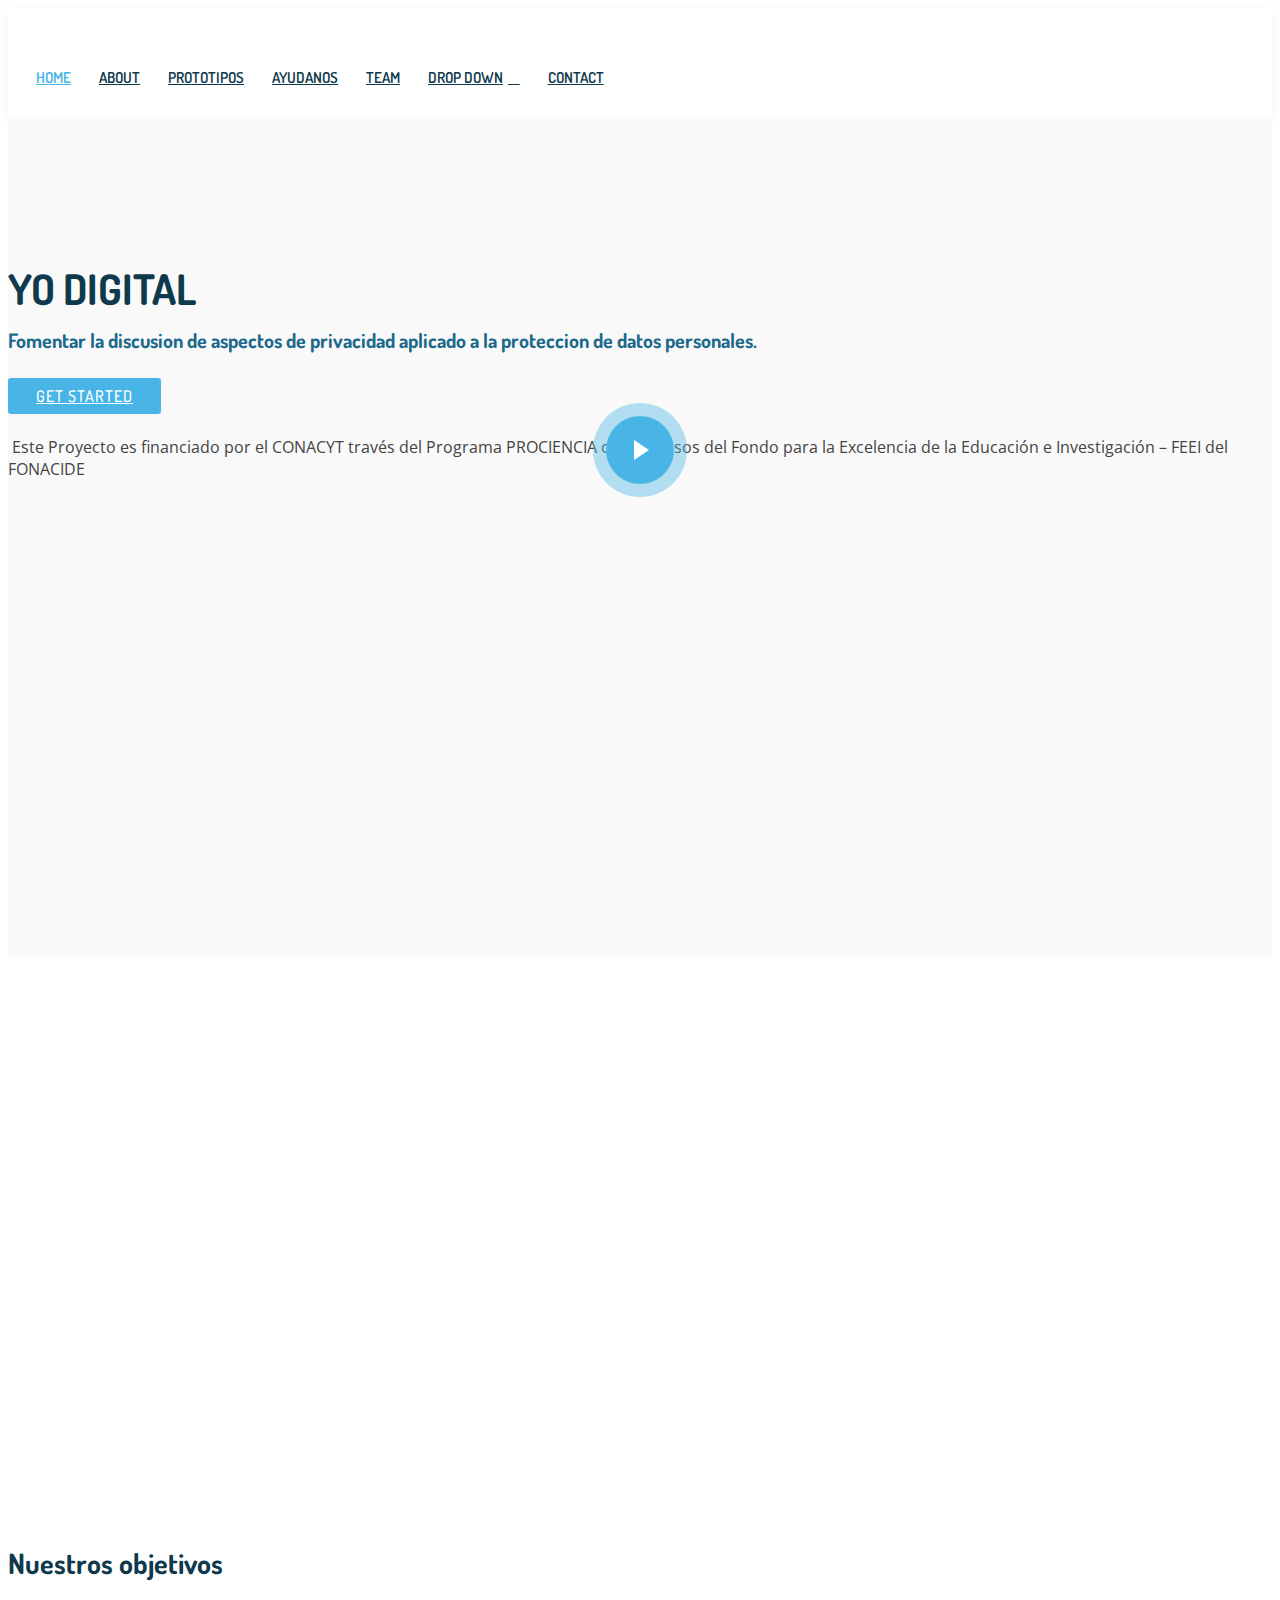
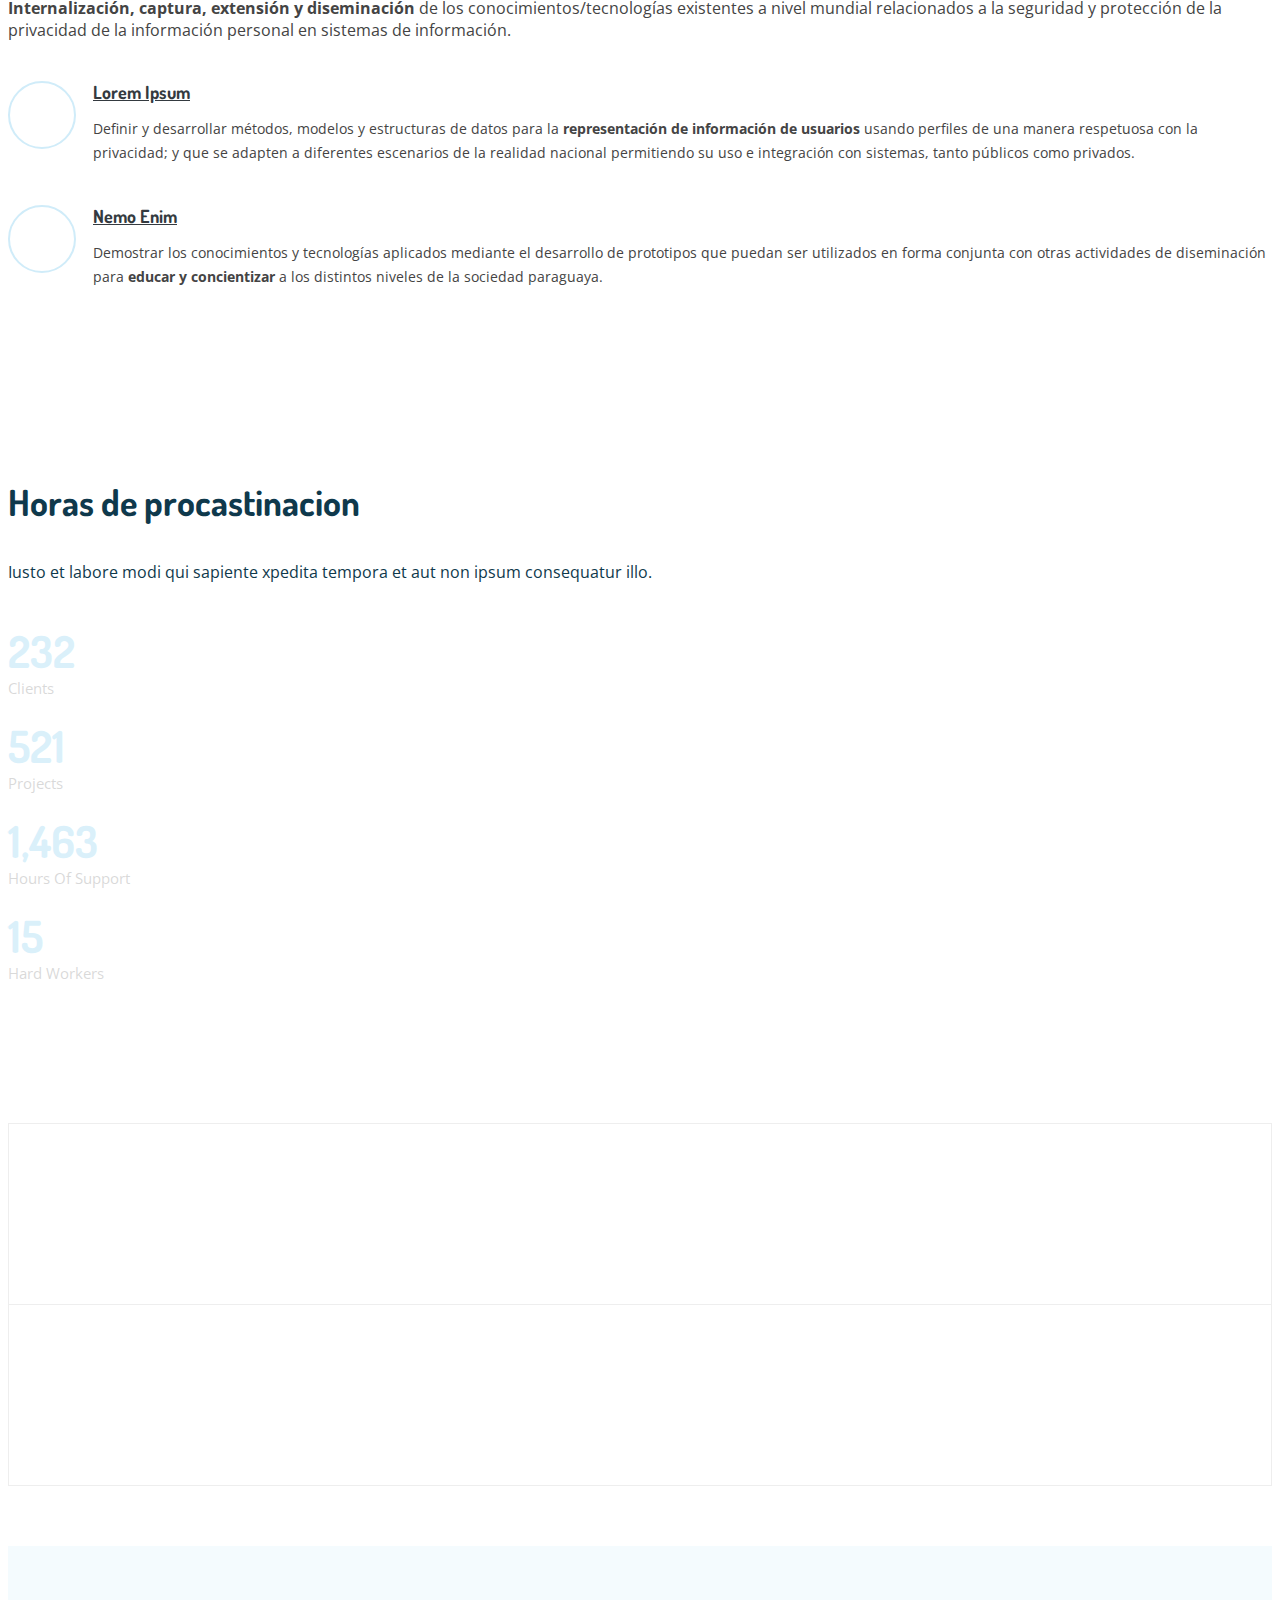
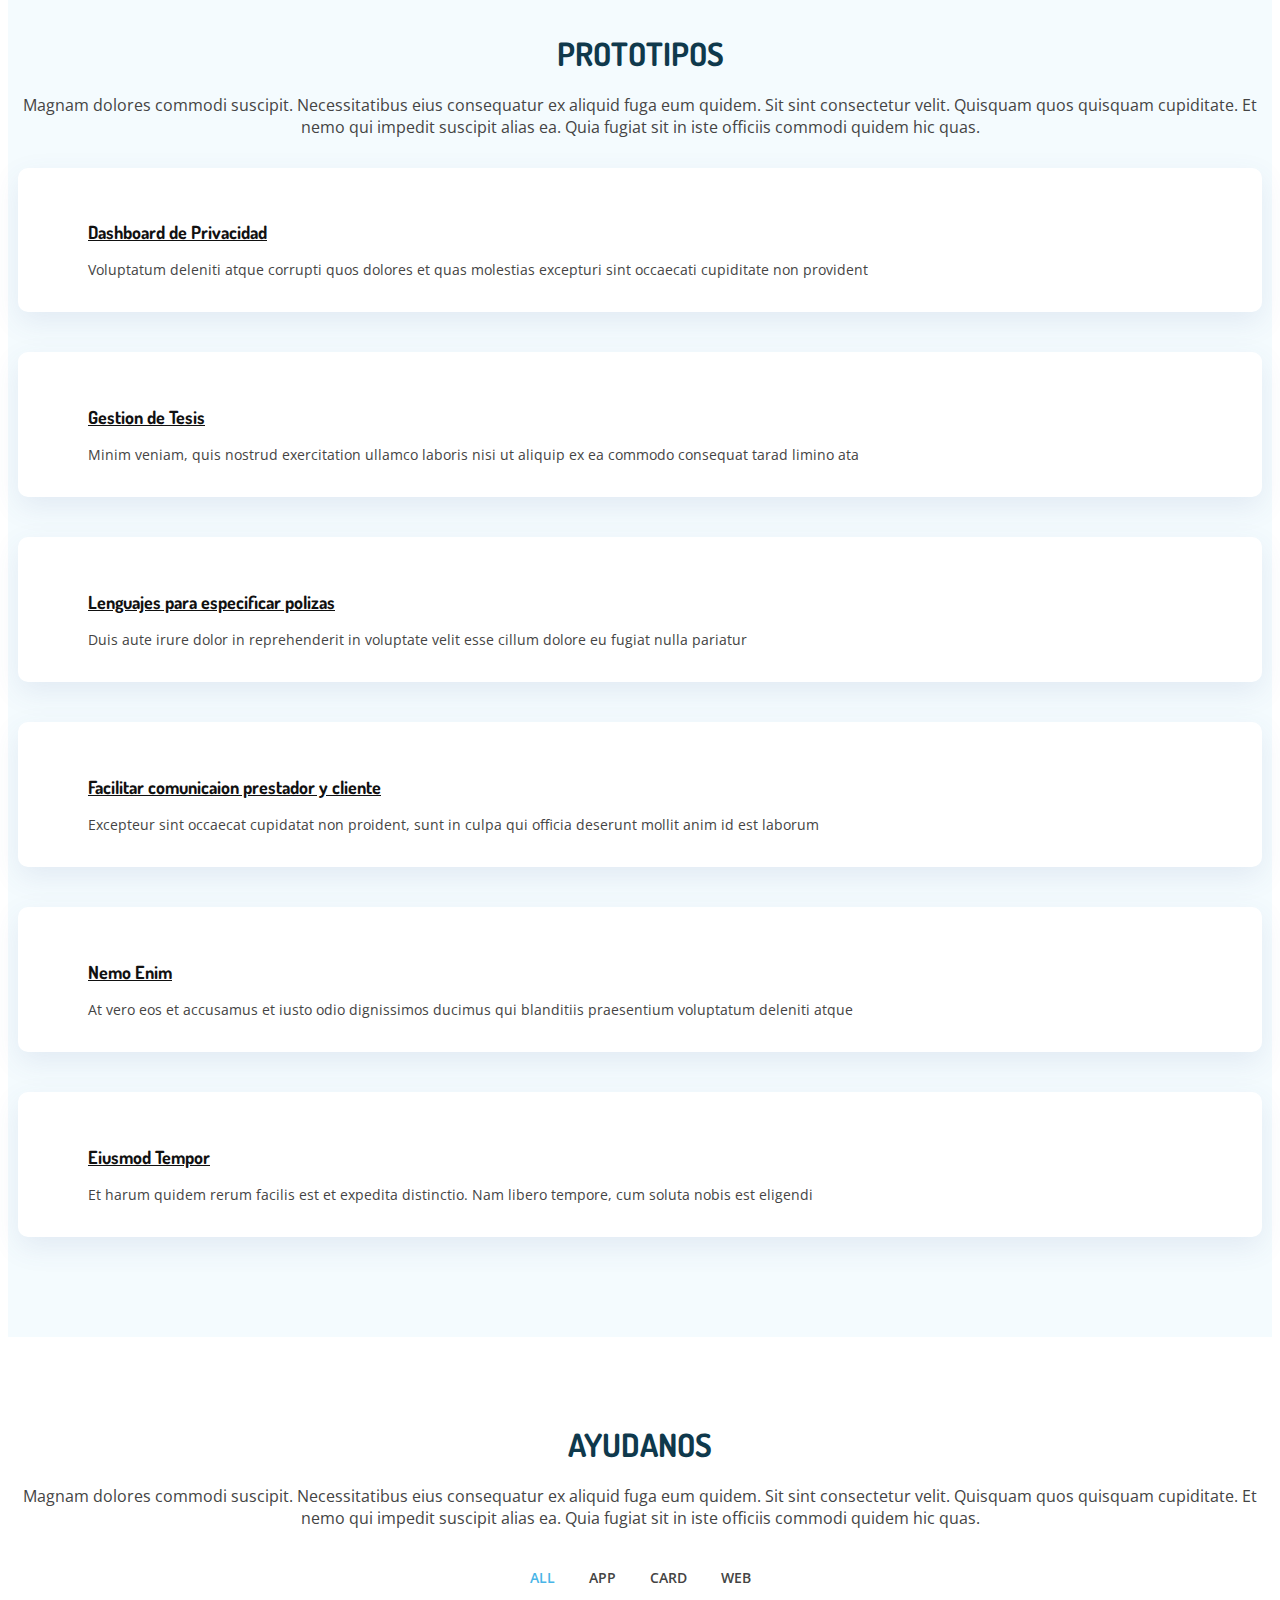
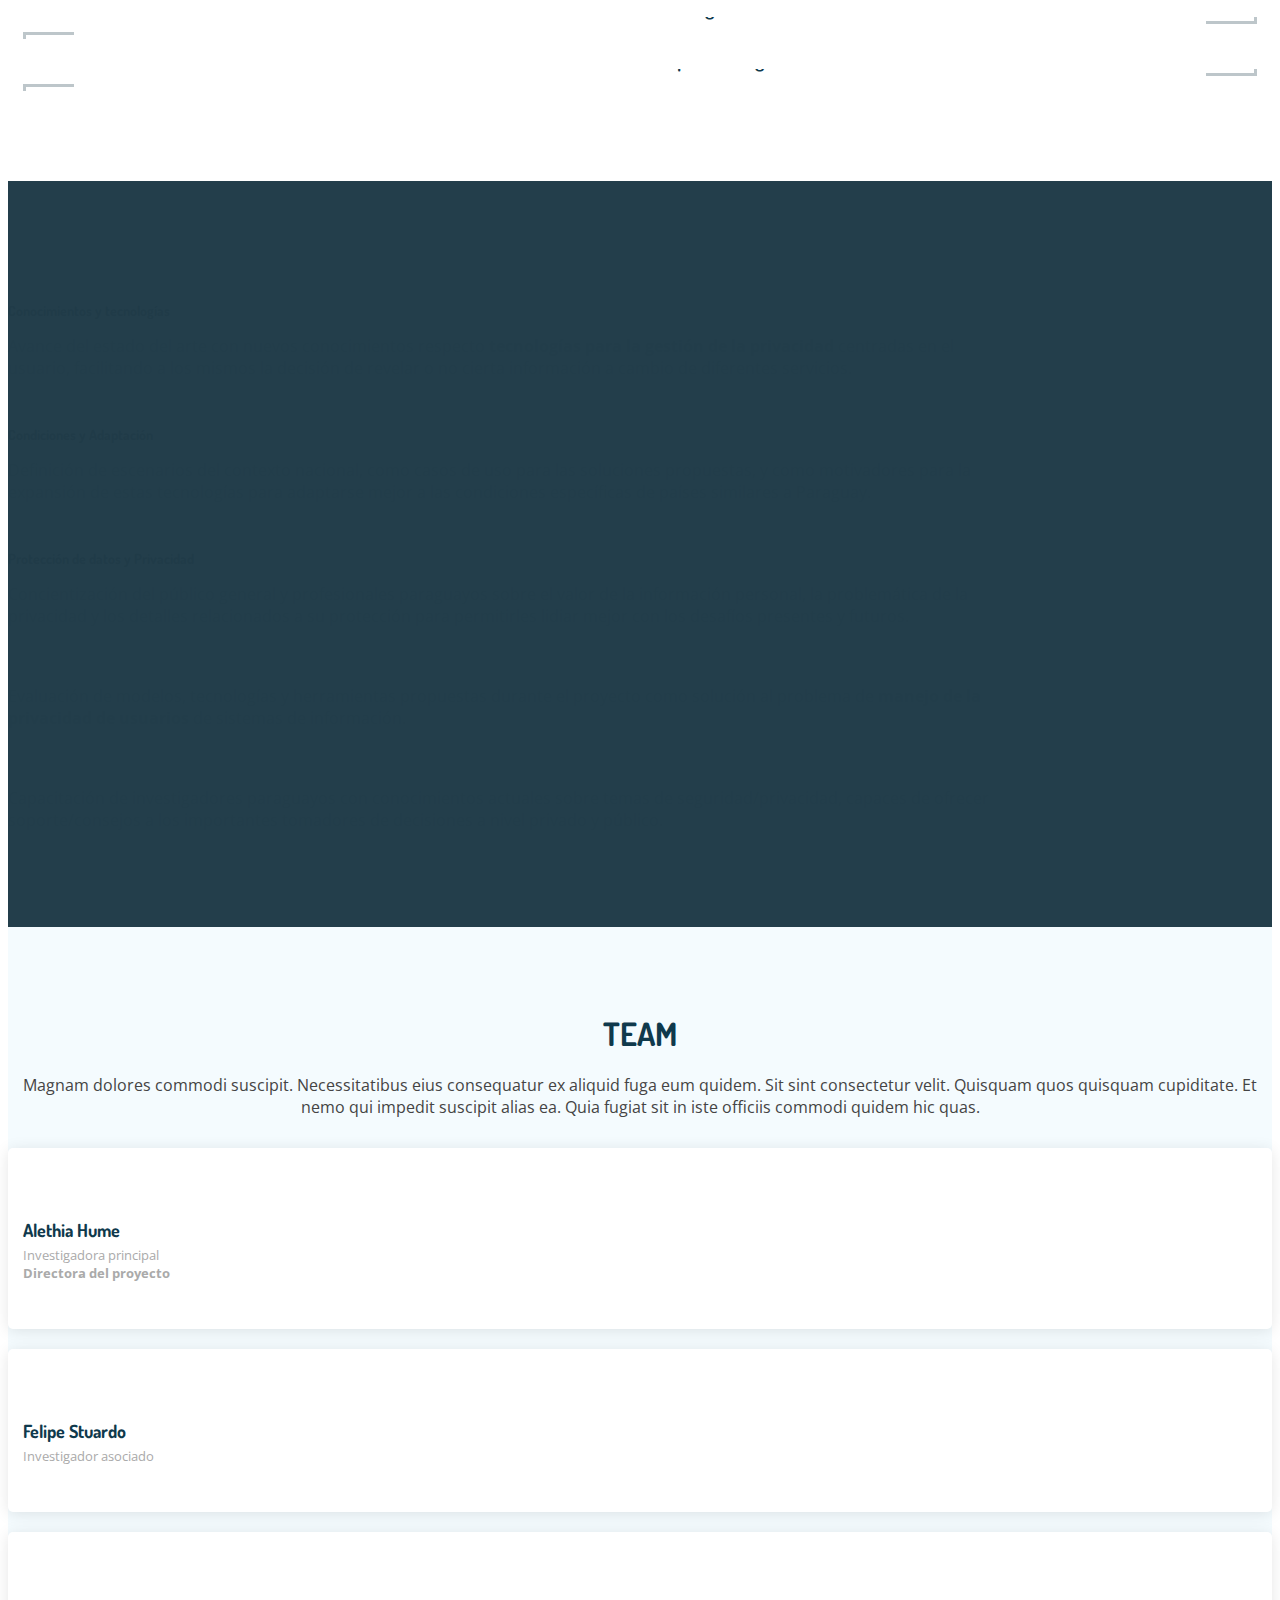
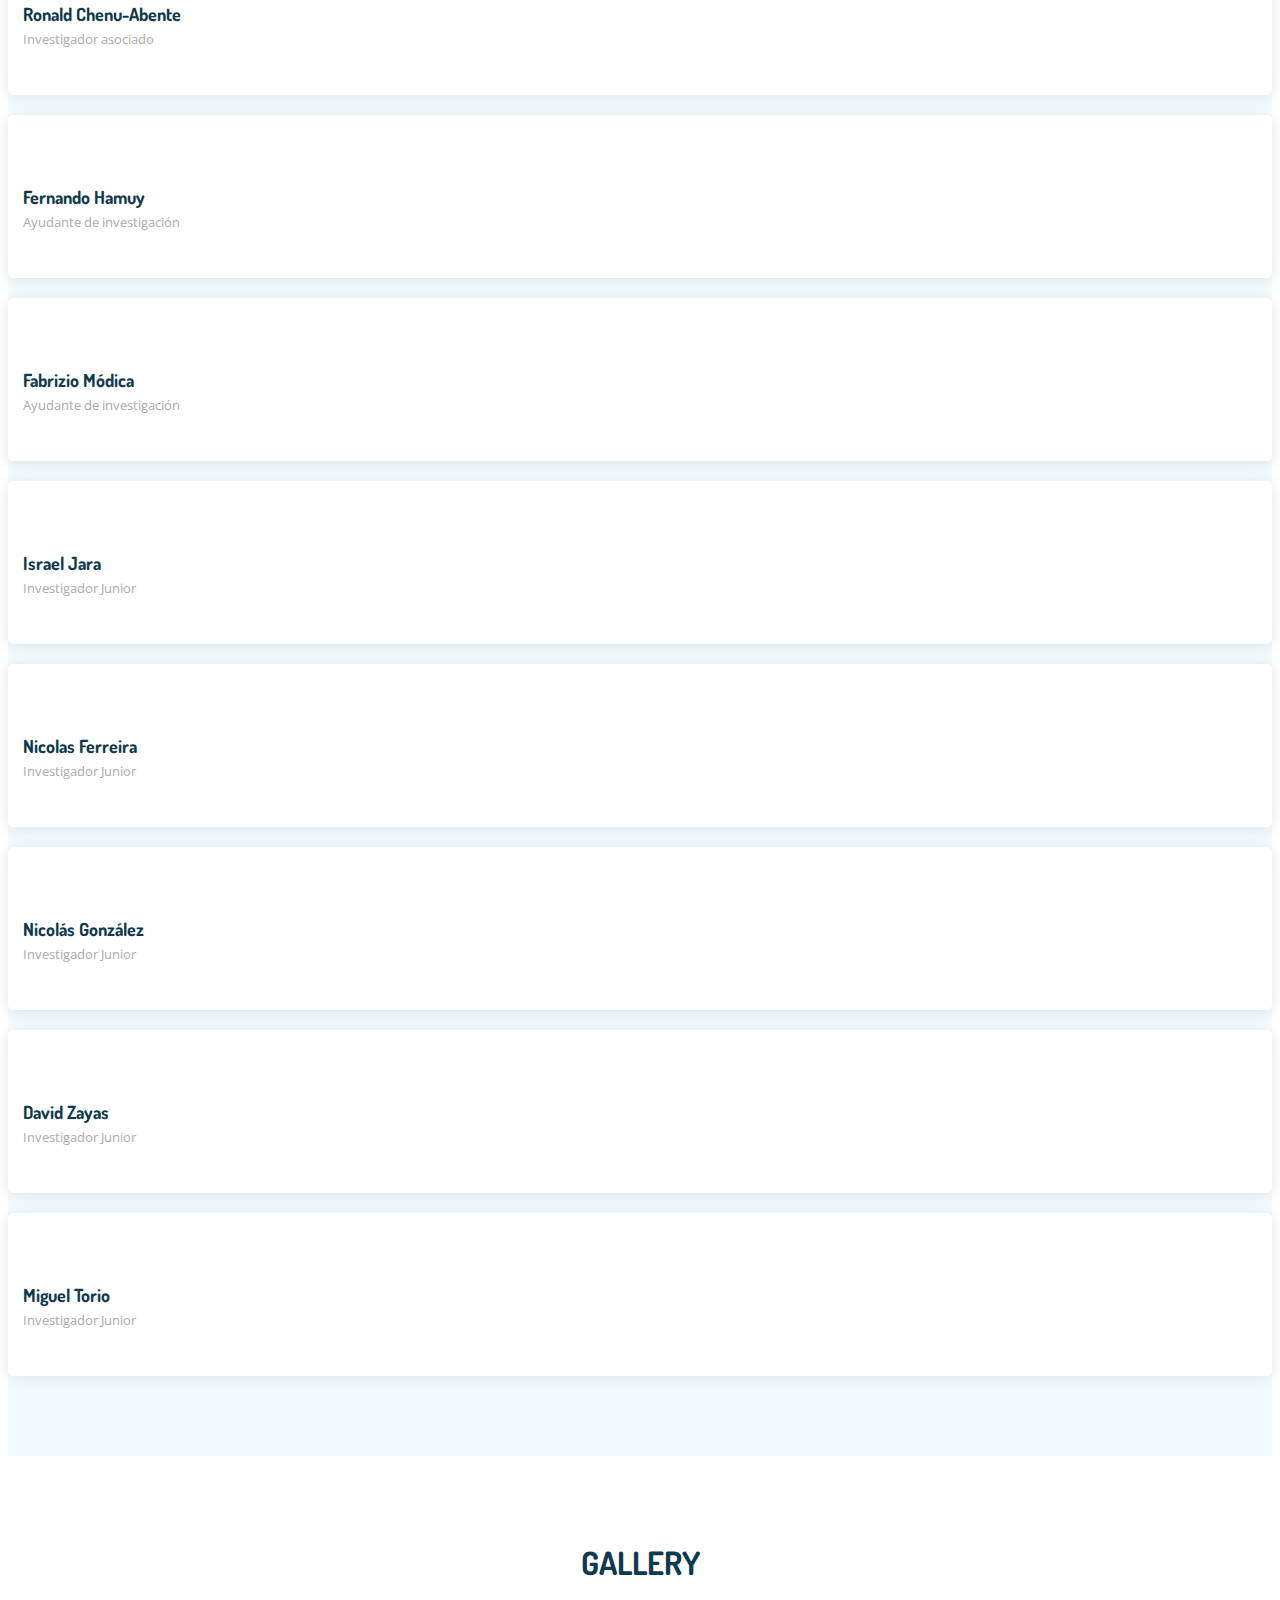
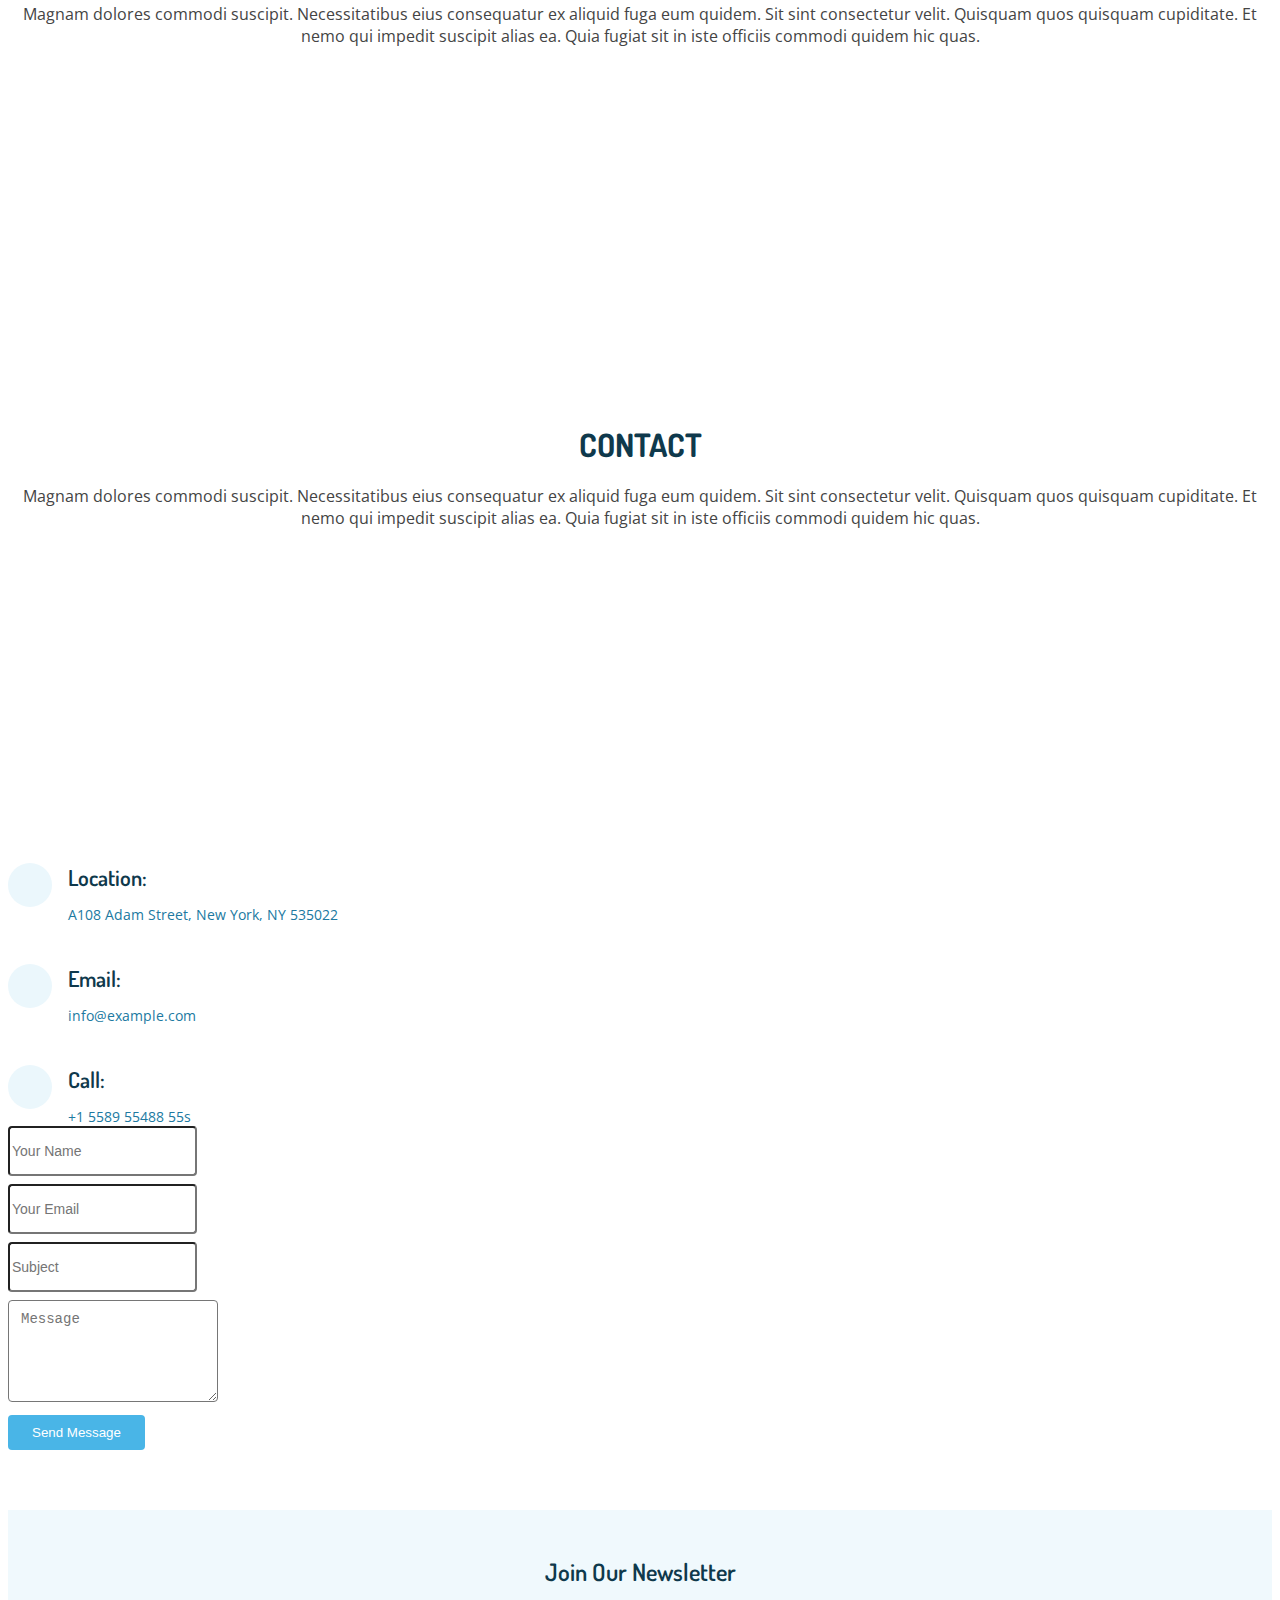
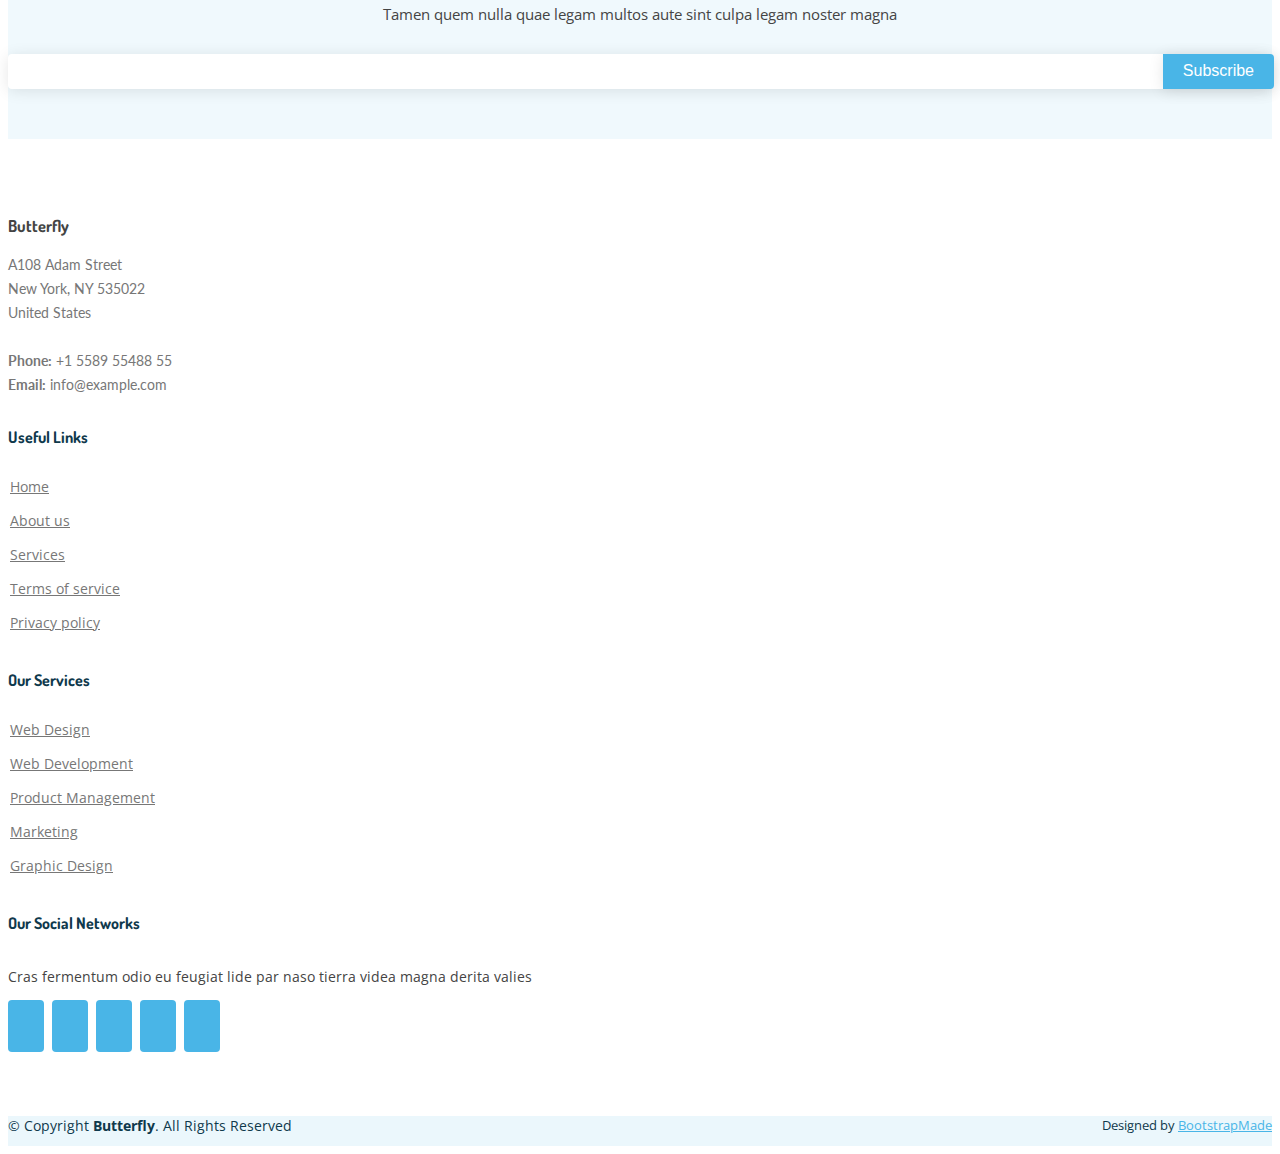
==== index.html @ fa3c0caa "Revert "Dev nico"" ====
<!DOCTYPE html>
<html lang="en">

<head>
  <meta charset="utf-8">
  <meta content="width=device-width, initial-scale=1.0" name="viewport">

  <title>Proyecto YoDigital - UC </title>
  <meta content="" name="descriptison">
  <meta content="" name="keywords">

  <!-- Favicons -->
  <link href="assets/img/favicon.png" rel="icon">
  <link href="assets/img/apple-touch-icon.png" rel="apple-touch-icon">

  <!-- Google Fonts -->
  <link href="https://fonts.googleapis.com/css?family=Open+Sans:300,300i,400,400i,600,600i,700,700i|Dosis:300,400,500,,600,700,700i|Lato:300,300i,400,400i,700,700i" rel="stylesheet">

  <!-- Vendor CSS Files -->
  <link href="assets/vendor/bootstrap/css/bootstrap.min.css" rel="stylesheet">
  <link href="assets/vendor/icofont/icofont.min.css" rel="stylesheet">
  <link href="assets/vendor/boxicons/css/boxicons.min.css" rel="stylesheet">
  <link href="assets/vendor/venobox/venobox.css" rel="stylesheet">
  <link href="assets/vendor/line-awesome/css/line-awesome.min.css" rel="stylesheet">
  <link href="assets/vendor/owl.carousel/assets/owl.carousel.min.css" rel="stylesheet">

  <!-- Template Main CSS File -->
  <link href="assets/css/style.css" rel="stylesheet">

  <!-- =======================================================
  * Template Name: Butterfly - v2.0.0
  * Template URL: https://bootstrapmade.com/butterfly-free-bootstrap-theme/
  * Author: BootstrapMade.com
  * License: https://bootstrapmade.com/license/
  ======================================================== -->
</head>

<body>

  <!-- ======= Header ======= -->
  <header id="header" class="fixed-top">
    <div class="container d-flex align-items-center">

      <a href="index.html" class="logo mr-auto"><img src="assets/img/example.jpeg" alt="" class="img-fluid"></a>
      <!-- Uncomment below if you prefer to use text as a logo -->
      <!-- <h1 class="logo mr-auto"><a href="index.html">Butterfly</a></h1> -->

      <nav class="nav-menu d-none d-lg-block">
        <ul>
          <li class="active"><a href="index.html">Home</a></li>
          <li><a href="#about">About</a></li>
          <li><a href="#services">Prototipos</a></li>
          <li><a href="#portfolio">Ayudanos</a></li>
          <li><a href="#team">Team</a></li>
          <li class="drop-down"><a href="">Drop Down</a>
            <ul>
              <li><a href="#">Drop Down 1</a></li>
              <li class="drop-down"><a href="#">Deep Drop Down</a>
                <ul>
                  <li><a href="#">Deep Drop Down 1</a></li>
                  <li><a href="#">Deep Drop Down 2</a></li>
                  <li><a href="#">Deep Drop Down 3</a></li>
                  <li><a href="#">Deep Drop Down 4</a></li>
                  <li><a href="#">Deep Drop Down 5</a></li>
                </ul>
              </li>
              <li><a href="#">Drop Down 2</a></li>
              <li><a href="#">Drop Down 3</a></li>
              <li><a href="#">Drop Down 4</a></li>
            </ul>
          </li>
          <li><a href="#contact">Contact</a></li>

        </ul>
      </nav><!-- .nav-menu -->

    </div>
  </header><!-- End Header -->

  <!-- ======= Hero Section ======= -->
  <section id="hero" class="d-flex align-items-center">

    <div class="container">
      <div class="row">
        <div class="col-lg-6 pt-4 pt-lg-0 order-2 order-lg-1 d-flex flex-column justify-content-center">
          <h1>Yo digital</h1>
          <h2>Fomentar la discusion de aspectos de privacidad aplicado a la proteccion de datos personales.</h2>
          <div><a href="#about" class="btn-get-started scrollto">Get Started</a></div>
        </div>
        <div class="col-lg-6 order-1 order-lg-2 hero-img">
          <img src="assets/img/hero-img.png" class="img-fluid" alt="">
          
        
        
        
        </div>
        
      </div>
      <div class="row">
        <div class="col-lg-12">
          <img src="assets/img/combo.png" class="img-fluid" alt=""/>
          Este Proyecto es financiado por el CONACYT través del Programa PROCIENCIA con recursos del Fondo para la Excelencia de la Educación e Investigación – FEEI del FONACIDE
        </div>
      </div>
    </div>

  </section><!-- End Hero -->

  <main id="main">

    <!-- ======= About Section ======= -->
    <section id="about" class="about">
      <div class="container">

        <div class="row">
          <div class="col-xl-5 col-lg-6 d-flex justify-content-center video-box align-items-stretch">
            <a href="https://www.youtube.com/watch?v=jDDaplaOz7Q" class="venobox play-btn mb-4" data-vbtype="video" data-autoplay="true"></a>
          </div>

          <div class="col-xl-7 col-lg-6 icon-boxes d-flex flex-column align-items-stretch justify-content-center py-5 px-lg-5">
            <h3>Nuestros objetivos</h3>
            <p><strong>Internalización, captura, extensión y diseminación </strong> de los conocimientos/tecnologías existentes a nivel mundial relacionados a la seguridad y protección de la privacidad de la información personal en sistemas de información.</p>

            <div class="icon-box">
              <div class="icon"><i class="bx bx-fingerprint"></i></div>
              <h4 class="title"><a href="">Lorem Ipsum</a></h4>
              <p class="description">
              Definir y desarrollar métodos, modelos y estructuras de datos para la <strong>representación de información de usuarios </strong> usando perfiles de una manera respetuosa con la privacidad; y que se adapten a diferentes escenarios de la realidad nacional permitiendo su uso e integración con sistemas, tanto públicos como privados.
              </p>
            </div>

            <div class="icon-box">
            <div class="icon"><i class="bx bx-atom"></i></div>
              <!-- <div class="icon"><i class="bx bx-gift"></i></div> -->
              <h4 class="title"><a href="">Nemo Enim</a></h4>
              <p class="description">
                Demostrar los conocimientos y tecnologías aplicados mediante el desarrollo de prototipos que puedan ser utilizados en forma conjunta con otras actividades de diseminación para <strong>educar y concientizar </strong> a los distintos niveles de la sociedad paraguaya.
              </p>
            </div>

         <!--    <div class="icon-box">
              <div class="icon"><i class="bx bx-atom"></i></div>
              <h4 class="title"><a href="">Dine Pad</a></h4>
              <p class="description">Explicabo est voluptatum asperiores consequatur magnam. Et veritatis odit. Sunt aut deserunt minus aut eligendi omnis</p>
            </div> -->

          </div>
        </div>

      </div>
    </section><!-- End About Section -->

    <!-- ======= Counts Section ======= -->
    <section id="counts" class="counts">
      <div class="container">

        <div class="text-center title">
          <h3>Horas de procastinacion</h3>
          <p>Iusto et labore modi qui sapiente xpedita tempora et aut non ipsum consequatur illo.</p>
        </div>

        <div class="row counters">

          <div class="col-lg-3 col-6 text-center">
            <span data-toggle="counter-up">232</span>
            <p>Clients</p>
          </div>

          <div class="col-lg-3 col-6 text-center">
            <span data-toggle="counter-up">521</span>
            <p>Projects</p>
          </div>

          <div class="col-lg-3 col-6 text-center">
            <span data-toggle="counter-up">1,463</span>
            <p>Hours Of Support</p>
          </div>

          <div class="col-lg-3 col-6 text-center">
            <span data-toggle="counter-up">15</span>
            <p>Hard Workers</p>
          </div>

        </div>

      </div>
    </section><!-- End Counts Section -->

    <!-- ======= Clients Section ======= -->
    <section id="clients" class="clients">
      <div class="container">

        <div class="row no-gutters clients-wrap clearfix wow fadeInUp">

          <div class="col-lg-6 col-md-6 col-6">
            <div class="client-logo">
              <img src="http://dante.uca.edu.py/themes/amw2019/assets/images/logos/logo_uc.png" class="img-fluid" alt="">
            </div>
          </div>

          <div class="col-lg-6 col-md-6 col-6">
            <div class="client-logo">
              <img src="https://static-cdn.unitn.it/sites/www.unitn.it/themes/unitn_theme/images/newlogo_unitn_it.png" class="img-fluid" alt="">
            </div>
          </div>

<!--           <div class="col-lg-3 col-md-4 col-6">
            <div class="client-logo">
              <img src="assets/img/clients/client-3.png" class="img-fluid" alt="">
            </div>
          </div>

          <div class="col-lg-3 col-md-4 col-6">
            <div class="client-logo">
              <img src="assets/img/clients/client-4.png" class="img-fluid" alt="">
            </div>
          </div>

          <div class="col-lg-3 col-md-4 col-6">
            <div class="client-logo">
              <img src="assets/img/clients/client-5.png" class="img-fluid" alt="">
            </div>
          </div>

          <div class="col-lg-3 col-md-4 col-6">
            <div class="client-logo">
              <img src="assets/img/clients/client-6.png" class="img-fluid" alt="">
            </div>
          </div>

          <div class="col-lg-3 col-md-4 col-6">
            <div class="client-logo">
              <img src="assets/img/clients/client-7.png" class="img-fluid" alt="">
            </div>
          </div>

          <div class="col-lg-3 col-md-4 col-6">
            <div class="client-logo">
              <img src="assets/img/clients/client-8.png" class="img-fluid" alt="">
            </div>
          </div> -->

        </div>

      </div>
    </section><!-- End Clients Section -->

    <!-- ======= Services Section ======= -->
    <section id="services" class="services section-bg">
      <div class="container">

        <div class="section-title">
          <h2>Prototipos</h2>
          <p>Magnam dolores commodi suscipit. Necessitatibus eius consequatur ex aliquid fuga eum quidem. Sit sint consectetur velit. Quisquam quos quisquam cupiditate. Et nemo qui impedit suscipit alias ea. Quia fugiat sit in iste officiis commodi quidem hic quas.</p>
        </div>

        <div class="row">
          <div class="col-lg-4 col-md-6">
            <div class="icon-box" >
              <div class="icon"><i class="las la-basketball-ball" style="color: #ff689b;"></i></div>
              <h4 class="title"><a class="venobox" data-vbtype="iframe" href="http://example.com/">Dashboard de Privacidad</a></h4>
              <p class="description">Voluptatum deleniti atque corrupti quos dolores et quas molestias excepturi sint occaecati cupiditate non provident</p>
            </div>
          </div>
          <div class="col-lg-4 col-md-6">
            <div class="icon-box">
              <div class="icon"><i class="las la-book" style="color: #e9bf06;"></i></div>
              <h4 class="title"><a href="">Gestion de Tesis</a></h4>
              <p class="description">Minim veniam, quis nostrud exercitation ullamco laboris nisi ut aliquip ex ea commodo consequat tarad limino ata</p>
            </div>
          </div>

          <div class="col-lg-4 col-md-6" data-wow-delay="0.1s">
            <div class="icon-box">
              <div class="icon"><i class="las la-file-alt" style="color: #3fcdc7;"></i></div>
              <h4 class="title"><a href="">Lenguajes para especificar polizas</a></h4>
              <p class="description">Duis aute irure dolor in reprehenderit in voluptate velit esse cillum dolore eu fugiat nulla pariatur</p>
            </div>
          </div>
          <div class="col-lg-4 col-md-6" data-wow-delay="0.1s">
            <div class="icon-box">
              <div class="icon"><i class="las la-tachometer-alt" style="color:#41cf2e;"></i></div>
              <h4 class="title"><a href="">Facilitar comunicaion prestador y cliente</a></h4>
              <p class="description">Excepteur sint occaecat cupidatat non proident, sunt in culpa qui officia deserunt mollit anim id est laborum</p>
            </div>
          </div>

          <div class="col-lg-4 col-md-6" data-wow-delay="0.2s">
            <div class="icon-box">
              <div class="icon"><i class="las la-globe-americas" style="color: #d6ff22;"></i></div>
              <h4 class="title"><a href="">Nemo Enim</a></h4>
              <p class="description">At vero eos et accusamus et iusto odio dignissimos ducimus qui blanditiis praesentium voluptatum deleniti atque</p>
            </div>
          </div>
          <div class="col-lg-4 col-md-6" data-wow-delay="0.2s">
            <div class="icon-box">
              <div class="icon"><i class="las la-clock" style="color: #4680ff;"></i></div>
              <h4 class="title"><a href="">Eiusmod Tempor</a></h4>
              <p class="description">Et harum quidem rerum facilis est et expedita distinctio. Nam libero tempore, cum soluta nobis est eligendi</p>
            </div>
          </div>
        </div>

      </div>
    </section><!-- End Services Section -->

    <!-- ======= Portfolio Section ======= -->
    <section id="portfolio" class="portfolio">
      <div class="container">

        <div class="section-title">
          <h2>Ayudanos</h2>
          <p>Magnam dolores commodi suscipit. Necessitatibus eius consequatur ex aliquid fuga eum quidem. Sit sint consectetur velit. Quisquam quos quisquam cupiditate. Et nemo qui impedit suscipit alias ea. Quia fugiat sit in iste officiis commodi quidem hic quas.</p>
        </div>

        <div class="row">
          <div class="col-lg-12 d-flex justify-content-center">
            <ul id="portfolio-flters">
              <li data-filter="*" class="filter-active">All</li>
              <li data-filter=".filter-app">App</li>
              <li data-filter=".filter-card">Card</li>
              <li data-filter=".filter-web">Web</li>
            </ul>
          </div>
        </div>

        <div class="row portfolio-container">

 <!--          <div class="col-lg-4 col-md-6 portfolio-item filter-app">
            <div class="portfolio-wrap">
              <img src="assets/img/portfolio/portfolio-1.jpg" class="img-fluid" alt="">
              <div class="portfolio-info">
                <h4>App 1</h4>
                <p>App</p>
                <div class="portfolio-links">
                  <a href="assets/img/portfolio/portfolio-1.jpg" data-gall="portfolioGallery" class="venobox" title="App 1"><i class="bx bx-plus"></i></a>
                  <a href="portfolio-details.html" title="More Details"><i class="bx bx-link"></i></a>
                </div>
              </div>
            </div>
          </div>

          <div class="col-lg-4 col-md-6 portfolio-item filter-web">
            <div class="portfolio-wrap">
              <img src="assets/img/portfolio/portfolio-2.jpg" class="img-fluid" alt="">
              <div class="portfolio-info">
                <h4>Web 3</h4>
                <p>Web</p>
                <div class="portfolio-links">
                  <a href="assets/img/portfolio/portfolio-2.jpg" data-gall="portfolioGallery" class="venobox" title="Web 3"><i class="bx bx-plus"></i></a>
                  <a href="portfolio-details.html" title="More Details"><i class="bx bx-link"></i></a>
                </div>
              </div>
            </div>
          </div>

          <div class="col-lg-4 col-md-6 portfolio-item filter-app">
            <div class="portfolio-wrap">
              <img src="assets/img/portfolio/portfolio-3.jpg" class="img-fluid" alt="">
              <div class="portfolio-info">
                <h4>App 2</h4>
                <p>App</p>
                <div class="portfolio-links">
                  <a href="assets/img/portfolio/portfolio-3.jpg" data-gall="portfolioGallery" class="venobox" title="App 2"><i class="bx bx-plus"></i></a>
                  <a href="portfolio-details.html" title="More Details"><i class="bx bx-link"></i></a>
                </div>
              </div>
            </div>
          </div>

          <div class="col-lg-4 col-md-6 portfolio-item filter-card">
            <div class="portfolio-wrap">
              <img src="assets/img/portfolio/portfolio-4.jpg" class="img-fluid" alt="">
              <div class="portfolio-info">
                <h4>Card 2</h4>
                <p>Card</p>
                <div class="portfolio-links">
                  <a href="assets/img/portfolio/portfolio-4.jpg" data-gall="portfolioGallery" class="venobox" title="Card 2"><i class="bx bx-plus"></i></a>
                  <a href="portfolio-details.html" title="More Details"><i class="bx bx-link"></i></a>
                </div>
              </div>
            </div>
          </div>

          <div class="col-lg-4 col-md-6 portfolio-item filter-web">
            <div class="portfolio-wrap">
              <img src="assets/img/portfolio/portfolio-5.jpg" class="img-fluid" alt="">
              <div class="portfolio-info">
                <h4>Web 2</h4>
                <p>Web</p>
                <div class="portfolio-links">
                  <a href="assets/img/portfolio/portfolio-5.jpg" data-gall="portfolioGallery" class="venobox" title="Web 2"><i class="bx bx-plus"></i></a>
                  <a href="portfolio-details.html" title="More Details"><i class="bx bx-link"></i></a>
                </div>
              </div>
            </div>
          </div>

          <div class="col-lg-4 col-md-6 portfolio-item filter-app">
            <div class="portfolio-wrap">
              <img src="assets/img/portfolio/portfolio-6.jpg" class="img-fluid" alt="">
              <div class="portfolio-info">
                <h4>App 3</h4>
                <p>App</p>
                <div class="portfolio-links">
                  <a href="assets/img/portfolio/portfolio-6.jpg" data-gall="portfolioGallery" class="venobox" title="App 3"><i class="bx bx-plus"></i></a>
                  <a href="portfolio-details.html" title="More Details"><i class="bx bx-link"></i></a>
                </div>
              </div>
            </div>
          </div>

          <div class="col-lg-4 col-md-6 portfolio-item filter-card">
            <div class="portfolio-wrap">
              <img src="assets/img/portfolio/portfolio-7.jpg" class="img-fluid" alt="">
              <div class="portfolio-info">
                <h4>Card 1</h4>
                <p>Card</p>
                <div class="portfolio-links">
                  <a href="assets/img/portfolio/portfolio-7.jpg" data-gall="portfolioGallery" class="venobox" title="Card 1"><i class="bx bx-plus"></i></a>
                  <a href="portfolio-details.html" title="More Details"><i class="bx bx-link"></i></a>
                </div>
              </div>
            </div>
          </div> -->

          <div class="col-lg-4 col-md-6 portfolio-item filter-card">
            <div class="portfolio-wrap">
              <img src="assets/img/portfolio/portfolio-8.jpg" class="img-fluid" alt="">
              <div class="portfolio-info">
                <h4>Encuesta de Servicio digitales</h4>
                <p>Google Form</p>
                <div class="portfolio-links">
                  <a href="assets/img/portfolio/portfolio-8.jpg" data-gall="portfolioGallery" class="venobox" title="Card 3"><i class="bx bx-plus"></i></a>
                  <a href="portfolio-details.html" title="More Details"><i class="bx bx-link"></i></a>
                </div>
              </div>
            </div>
          </div>

          <div class="col-lg-4 col-md-6 portfolio-item filter-card">
            <div class="portfolio-wrap">
              <img src="assets/img/portfolio/portfolio-8.jpg" class="img-fluid" alt="">
              <div class="portfolio-info">
                <h4>Encuesta de Servicios para el hogar</h4>
                <p>Google Form</p>
                <div class="portfolio-links">
                  <a href="assets/img/portfolio/portfolio-8.jpg" data-gall="portfolioGallery" class="venobox" title="Card 3"><i class="bx bx-plus"></i></a>
                  <a href="portfolio-details.html" title="More Details"><i class="bx bx-link"></i></a>
                </div>
              </div>
            </div>
          </div>

       <!--    <div class="col-lg-4 col-md-6 portfolio-item filter-web">
            <div class="portfolio-wrap">
              <img src="assets/img/portfolio/portfolio-9.jpg" class="img-fluid" alt="">
              <div class="portfolio-info">
                <h4>Web 3</h4>
                <p>Web</p>
                <div class="portfolio-links">
                  <a href="assets/img/portfolio/portfolio-9.jpg" data-gall="portfolioGallery" class="venobox" title="Web 3"><i class="bx bx-plus"></i></a>
                  <a href="portfolio-details.html" title="More Details"><i class="bx bx-link"></i></a>
                </div>
              </div>
            </div>
          </div> -->

        </div>

      </div>
    </section><!-- End Portfolio Section -->

    <!-- ======= Testimonials Section ======= -->
    <section id="testimonials" class="testimonials">
      <div class="container">
        <div class="row">
          <div class="col-lg-6">
            <div class="testimonial-item">
              <!-- <img src="assets/img/testimonials/testimonials-1.jpg" class="testimonial-img" alt=""> -->
              
              <div class="row">
                <div class="col-lg-4"><div class="icon"><i class="las la-file-alt" style="color: #3fcdc7;"></i></div></div>
                <div class="col-lg-8">
                  <h3>Estado del arte</h3>
              <h4>Conocimientos y tecnologías</h4>
              <p>
                
                Avance del estado del arte con nuevos conocimientos respecto <strong>tecnologías para la gestión de la privacidad</strong> centradas en el usuario,
                 facilitando a los mismos la decisión de revelar o no cierta información a cambio de diferentes servicios.
                
              </p>
                </div>
              </div>
              
            </div>

          </div>
          <div class="col-lg-6">
            <div class="testimonial-item">
              
              <div class="row">
                <div class="col-lg-4"><div class="icon"><i class="las la-file-alt" style="color: #3fcdc7;"></i></div></div>
                <div class="col-lg-8">  <h3> Contexto nacional </h3>
                  <h4>Condiciones y Adaptación</h4>
                  <p>
                    
                    Definición de escenarios del contexto nacional, como casos de uso para las soluciones propuestas, y como motivadores para la expansión de estas tecnologías para adaptarse mejor a las condiciones específicas de países similares a Paraguay.
                    
                  </p></div>
              </div>
            </div>
          </div>

          <div class="col-lg-6">
            <div class="testimonial-item">
              <!-- <img src="assets/img/testimonials/testimonials-3.jpg" class="testimonial-img" alt=""> -->
            <div class="row">
              <div class="col-lg-4"><div class="icon"><i class="las la-file-alt" style="color: #3fcdc7;"></i></div></div>
              <div class="col-lg-8">
                <h3>Información personal</h3>
                <h4>Protección de datos y Privacidad</h4>
                <p>
                  
                  Concientización del público general y profesionales paraguayos sobre el valor de la información personal, la problemática de la privacidad y los detalles relacionados a su protección para permitirles lidiar mejor con los desafíos presentes y futuros.
                  
                </p>
              </div>
            </div>
            </div>
          </div>

          <div class="col-lg-6">
            <div class="testimonial-item">
              <!-- <img src="assets/img/testimonials/testimonials-4.jpg" class="testimonial-img" alt=""> -->
             <div class="row">
               <div class="col-lg-4"><div class="icon"><i class="las la-file-alt" style="color: #3fcdc7;"></i></div></div>
               <div class="col-lg-8"> <h3>Propuesta de solución</h3>
                <!-- <h4>Freelancer</h4> -->
                <p>
                  
                  Evaluación de modelos, tecnologías y herramientas propuestas durante el proyecto como solución al problema de <strong>manejo de la privacidad de usuarios</strong> de sistemas de información.
                  
                </p></div>
             </div>
            </div>
  
          </div>
          <div class="col-lg-6">
            <div class="testimonial-item">
              <!-- <img src="assets/img/testimonials/testimonials-5.jpg" class="testimonial-img" alt=""> -->
              <div class="row">
                <div class="col-lg-4"><div class="icon"><i class="las la-file-alt" style="color: #3fcdc7;"></i></div></div>
                <div class="col-lg-8"><h3>Capacitación</h3>
                  <h4></h4>
                  <p>
                    
                    Capacitación de investigadores paraguayos con conocimientos actuales sobre temas de seguridad/privacidad, capaces de ofrecer soporte/consejos a los importantes tomadores de decisiones a nivel privado y público.
                    
                  </p></div>
              </div>
              
            </div>
  
          </div>
        </div>
     <!--    <div class="owl-carousel testimonials-carousel"> -->

         

          

          

         
          



        </div>

      </div>
    </section><!-- End Testimonials Section -->

    <!-- ======= Team Section ======= -->
    <section id="team" class="team section-bg">
      <div class="container">

        <div class="section-title">
          <h2>Team</h2>
          <p>Magnam dolores commodi suscipit. Necessitatibus eius consequatur ex aliquid fuga eum quidem. Sit sint consectetur velit. Quisquam quos quisquam cupiditate. Et nemo qui impedit suscipit alias ea. Quia fugiat sit in iste officiis commodi quidem hic quas.</p>
        </div>

        <div class="row">

          <div class="col-lg-2 col-md-3 d-flex align-items-stretch">
            <div class="member">
              <div class="member-img">
                <img src="http://yodigital.uc.edu.py/img/alethia.png" class="img-fluid" alt="">
                <div class="social">
            
                  <a href=""><i class="icofont-instagram"></i></a>
                  <a href=""><i class="icofont-linkedin"></i></a>
                </div>
              </div>
              <div class="member-info">
                <h4>Alethia Hume</h4>
                <span>Investigadora principal </span>
                <span><strong>  Directora del proyecto </strong></span>
                <img class="flag" src="assets/img/paraguay.svg" alt="">
              </div>
            </div>
          </div>

          <div class="col-lg-2 col-md-3 d-flex align-items-stretch">
            <div class="member">
              <div class="member-img">
                <img src="http://yodigital.uc.edu.py/img/felipeStuardo.png" class="img-fluid" alt="">
                <div class="social">
           
                  <a href=""><i class="icofont-instagram"></i></a>
                  <a href=""><i class="icofont-linkedin"></i></a>
                </div>
              </div>
              <div class="member-info">
                <h4>Felipe Stuardo</h4>
                <span>Investigador asociado</span>
                <img class="flag" src="assets/img/paraguay.svg" alt="">
              </div>
            </div>
          </div>

          <div class="col-lg-2 col-md-3 d-flex align-items-stretch">
            <div class="member">
              <div class="member-img">
                <img src="https://dummyimage.com/210x210/90e38d/90e38d" class="img-fluid" alt="">
                <div class="social">
       
                  <a href=""><i class="icofont-instagram"></i></a>
                  <a href=""><i class="icofont-linkedin"></i></a>
                </div>
              </div>
              <div class="member-info">
                <h4>Ronald Chenu-Abente</h4>
                <span>Investigador asociado</span>
                <img class="flag" src="assets/img/italy.svg" alt="">
              </div>
            </div>
          </div>

          <div class="col-lg-2 col-md-3 d-flex align-items-stretch">
            <div class="member">
              <div class="member-img">
                <img src="https://dummyimage.com/210x210/e3cc8d/e3cc8d" class="img-fluid" alt="">
                <div class="social">
        
                  <a href=""><i class="icofont-instagram"></i></a>
                  <a href=""><i class="icofont-linkedin"></i></a>
                </div>
              </div>
              <div class="member-info">
                <h4>Fernando Hamuy</h4>
                <span>Ayudante de investigación</span>
                <img class="flag" src="assets/img/paraguay.svg" alt="">
              </div>
            </div>
          </div>
          
          <div class="col-lg-2 col-md-3 d-flex align-items-stretch">
            <div class="member">
              <div class="member-img">
                <img src="http://yodigital.uc.edu.py/img/fabrizioModica.jpg" class="img-fluid" alt="">
                <div class="social">
      
                  <a href=""><i class="icofont-instagram"></i></a>
                  <a href=""><i class="icofont-linkedin"></i></a>
                </div>
              </div>
              <div class="member-info">
                <h4>Fabrizio Módica</h4>
                <span>Ayudante de investigación</span>
                <img class="flag" src="assets/img/paraguay.svg" alt="">
              </div>
            </div>
          </div>

          <div class="col-lg-2 col-md-3 d-flex align-items-stretch">
            <div class="member">
              <div class="member-img">
                <img src="https://dummyimage.com/210x210/8dc8e3/8dc8e3" class="img-fluid" alt="">
                <div class="social">
              
                  <a href=""><i class="icofont-instagram"></i></a>
                  <a href=""><i class="icofont-linkedin"></i></a>
                </div>
              </div>
              <div class="member-info">
                <h4>  Israel Jara</h4>
                <span>Investigador Junior</span>
                <img class="flag" src="assets/img/paraguay.svg" alt="">
              </div>
            </div>
          </div>

          <div class="col-lg-2 col-md-3 d-flex align-items-stretch">
            <div class="member">
              <div class="member-img">
                <img src="http://yodigital.uc.edu.py/img/nicoFerre2.jpg" class="img-fluid" alt="">
                <div class="social">
               
                  <a href=""><i class="icofont-instagram"></i></a>
                  <a href=""><i class="icofont-linkedin"></i></a>
                </div>
              </div>
              <div class="member-info">
                <h4>  Nicolas Ferreira</h4>
                <span>Investigador Junior</span>
                <img  class="flag" src="assets/img/paraguay.svg" alt="">
              </div>
            </div>
          </div>
          <div class="col-lg-2 col-md-3 d-flex align-items-stretch">
            <div class="member">
              <div class="member-img">
                <img src="http://yodigital.uc.edu.py/img/NGonzalezYoDigital.png" class="img-fluid" alt="">
                <div class="social">
            
                  <a href=""><i class="icofont-instagram"></i></a>
                  <a href=""><i class="icofont-linkedin"></i></a>
                </div>
              </div>
              <div class="member-info">
                <h4>  Nicolás González</h4>
                <span>Investigador Junior</span>
                <img class="flag" src="assets/img/paraguay.svg" alt="">
              </div>
            </div>
          </div>
          <div class="col-lg-2 col-md-3 d-flex align-items-stretch">
            <div class="member">
              <div class="member-img">
                <img src="http://yodigital.uc.edu.py/img/zayas.jpg" class="img-fluid" alt="">
                <div class="social">
               
                  <a href=""><i class="icofont-instagram"></i></a>
                  <a href=""><i class="icofont-linkedin"></i></a>
                </div>
              </div>
              <div class="member-info">
                <h4>  David Zayas</h4>
                <span>Investigador Junior</span>
                <img class="flag" src="assets/img/paraguay.svg" alt="">
              </div>
            </div>
          </div>
          <div class="col-lg-2 col-md-3 d-flex align-items-stretch">
            <div class="member">
              <div class="member-img">
                <img src="http://yodigital.uc.edu.py/img/torio.jpg" class="img-fluid" alt="">
                <div class="social">
               
                  <a href=""><i class="icofont-instagram"></i></a>
                  <a href=""><i class="icofont-linkedin"></i></a>
                </div>
              </div>
              <div class="member-info">
                <h4>  Miguel Torio</h4>
                <span>Investigador Junior</span>
                <img class="flag" src="assets/img/paraguay.svg" alt="">
              </div>
            </div>
          </div>
          
        </div>

      </div>
    </section><!-- End Team Section -->

    <!-- ======= Gallery Section ======= -->
    <section id="gallery" class="gallery">
      <div class="container">

        <div class="section-title">
          <h2>Gallery</h2>
          <p>Magnam dolores commodi suscipit. Necessitatibus eius consequatur ex aliquid fuga eum quidem. Sit sint consectetur velit. Quisquam quos quisquam cupiditate. Et nemo qui impedit suscipit alias ea. Quia fugiat sit in iste officiis commodi quidem hic quas.</p>
        </div>

        <div class="row no-gutters">

          <div class="col-lg-3 col-md-4">
            <div class="gallery-item">
              <a href="assets/img/gallery/gallery-1.jpg" class="venobox" data-gall="gallery-item">
                <img src="assets/img/gallery/gallery-1.jpg" alt="" class="img-fluid">
              </a>
            </div>
          </div>

          <div class="col-lg-3 col-md-4">
            <div class="gallery-item">
              <a href="assets/img/gallery/gallery-2.jpg" class="venobox" data-gall="gallery-item">
                <img src="assets/img/gallery/gallery-2.jpg" alt="" class="img-fluid">
              </a>
            </div>
          </div>

          <div class="col-lg-3 col-md-4">
            <div class="gallery-item">
              <a href="assets/img/gallery/gallery-3.jpg" class="venobox" data-gall="gallery-item">
                <img src="assets/img/gallery/gallery-3.jpg" alt="" class="img-fluid">
              </a>
            </div>
          </div>

          <div class="col-lg-3 col-md-4">
            <div class="gallery-item">
              <a href="assets/img/gallery/gallery-4.jpg" class="venobox" data-gall="gallery-item">
                <img src="assets/img/gallery/gallery-4.jpg" alt="" class="img-fluid">
              </a>
            </div>
          </div>

          <div class="col-lg-3 col-md-4">
            <div class="gallery-item">
              <a href="assets/img/gallery/gallery-5.jpg" class="venobox" data-gall="gallery-item">
                <img src="assets/img/gallery/gallery-5.jpg" alt="" class="img-fluid">
              </a>
            </div>
          </div>

          <div class="col-lg-3 col-md-4">
            <div class="gallery-item">
              <a href="assets/img/gallery/gallery-6.jpg" class="venobox" data-gall="gallery-item">
                <img src="assets/img/gallery/gallery-6.jpg" alt="" class="img-fluid">
              </a>
            </div>
          </div>

          <div class="col-lg-3 col-md-4">
            <div class="gallery-item">
              <a href="assets/img/gallery/gallery-7.jpg" class="venobox" data-gall="gallery-item">
                <img src="assets/img/gallery/gallery-7.jpg" alt="" class="img-fluid">
              </a>
            </div>
          </div>

          <div class="col-lg-3 col-md-4">
            <div class="gallery-item">
              <a href="assets/img/gallery/gallery-8.jpg" class="venobox" data-gall="gallery-item">
                <img src="assets/img/gallery/gallery-8.jpg" alt="" class="img-fluid">
              </a>
            </div>
          </div>

        </div>

      </div>
    </section><!-- End Gallery Section -->

    <!-- ======= Contact Section ======= -->
    <section id="contact" class="contact">
      <div class="container">

        <div class="section-title">
          <h2>Contact</h2>
          <p>Magnam dolores commodi suscipit. Necessitatibus eius consequatur ex aliquid fuga eum quidem. Sit sint consectetur velit. Quisquam quos quisquam cupiditate. Et nemo qui impedit suscipit alias ea. Quia fugiat sit in iste officiis commodi quidem hic quas.</p>
        </div>

        <div>
          <iframe style="border:0; width: 100%; height: 270px;" src="https://www.google.com/maps/embed?pb=!1m14!1m8!1m3!1d12097.433213460943!2d-74.0062269!3d40.7101282!3m2!1i1024!2i768!4f13.1!3m3!1m2!1s0x0%3A0xb89d1fe6bc499443!2sDowntown+Conference+Center!5e0!3m2!1smk!2sbg!4v1539943755621" frameborder="0" allowfullscreen></iframe>
        </div>

        <div class="row mt-5">

          <div class="col-lg-4">
            <div class="info">
              <div class="address">
                <i class="icofont-google-map"></i>
                <h4>Location:</h4>
                <p>A108 Adam Street, New York, NY 535022</p>
              </div>

              <div class="email">
                <i class="icofont-envelope"></i>
                <h4>Email:</h4>
                <p>info@example.com</p>
              </div>

              <div class="phone">
                <i class="icofont-phone"></i>
                <h4>Call:</h4>
                <p>+1 5589 55488 55s</p>
              </div>

            </div>

          </div>

          <div class="col-lg-8 mt-5 mt-lg-0">

            <form action="forms/contact.php" method="post" role="form" class="php-email-form">
              <div class="form-row">
                <div class="col-md-6 form-group">
                  <input type="text" name="name" class="form-control" id="name" placeholder="Your Name" data-rule="minlen:4" data-msg="Please enter at least 4 chars" />
                  <div class="validate"></div>
                </div>
                <div class="col-md-6 form-group">
                  <input type="email" class="form-control" name="email" id="email" placeholder="Your Email" data-rule="email" data-msg="Please enter a valid email" />
                  <div class="validate"></div>
                </div>
              </div>
              <div class="form-group">
                <input type="text" class="form-control" name="subject" id="subject" placeholder="Subject" data-rule="minlen:4" data-msg="Please enter at least 8 chars of subject" />
                <div class="validate"></div>
              </div>
              <div class="form-group">
                <textarea class="form-control" name="message" rows="5" data-rule="required" data-msg="Please write something for us" placeholder="Message"></textarea>
                <div class="validate"></div>
              </div>
              <div class="mb-3">
                <div class="loading">Loading</div>
                <div class="error-message"></div>
                <div class="sent-message">Your message has been sent. Thank you!</div>
              </div>
              <div class="text-center"><button type="submit">Send Message</button></div>
            </form>

          </div>

        </div>

      </div>
    </section><!-- End Contact Section -->

  </main><!-- End #main -->

  <!-- ======= Footer ======= -->
  <footer id="footer">

    <div class="footer-newsletter">
      <div class="container">
        <div class="row justify-content-center">
          <div class="col-lg-6">
            <h4>Join Our Newsletter</h4>
            <p>Tamen quem nulla quae legam multos aute sint culpa legam noster magna</p>
            <form action="" method="post">
              <input type="email" name="email"><input type="submit" value="Subscribe">
            </form>
          </div>
        </div>
      </div>
    </div>

    <div class="footer-top">
      <div class="container">
        <div class="row">

          <div class="col-lg-3 col-md-6 footer-contact">
            <h3>Butterfly</h3>
            <p>
              A108 Adam Street <br>
              New York, NY 535022<br>
              United States <br><br>
              <strong>Phone:</strong> +1 5589 55488 55<br>
              <strong>Email:</strong> info@example.com<br>
            </p>
          </div>

          <div class="col-lg-3 col-md-6 footer-links">
            <h4>Useful Links</h4>
            <ul>
              <li><i class="bx bx-chevron-right"></i> <a href="#">Home</a></li>
              <li><i class="bx bx-chevron-right"></i> <a href="#">About us</a></li>
              <li><i class="bx bx-chevron-right"></i> <a href="#">Services</a></li>
              <li><i class="bx bx-chevron-right"></i> <a href="#">Terms of service</a></li>
              <li><i class="bx bx-chevron-right"></i> <a href="#">Privacy policy</a></li>
            </ul>
          </div>

          <div class="col-lg-3 col-md-6 footer-links">
            <h4>Our Services</h4>
            <ul>
              <li><i class="bx bx-chevron-right"></i> <a href="#">Web Design</a></li>
              <li><i class="bx bx-chevron-right"></i> <a href="#">Web Development</a></li>
              <li><i class="bx bx-chevron-right"></i> <a href="#">Product Management</a></li>
              <li><i class="bx bx-chevron-right"></i> <a href="#">Marketing</a></li>
              <li><i class="bx bx-chevron-right"></i> <a href="#">Graphic Design</a></li>
            </ul>
          </div>

          <div class="col-lg-3 col-md-6 footer-links">
            <h4>Our Social Networks</h4>
            <p>Cras fermentum odio eu feugiat lide par naso tierra videa magna derita valies</p>
            <div class="social-links mt-3">
              <a href="#" class="twitter"><i class="bx bxl-twitter"></i></a>
              <a href="#" class="facebook"><i class="bx bxl-facebook"></i></a>
              <a href="#" class="instagram"><i class="bx bxl-instagram"></i></a>
              <a href="#" class="google-plus"><i class="bx bxl-skype"></i></a>
              <a href="#" class="linkedin"><i class="bx bxl-linkedin"></i></a>
            </div>
          </div>

        </div>
      </div>
    </div>

    <div class="container py-4">
      <div class="copyright">
        &copy; Copyright <strong><span>Butterfly</span></strong>. All Rights Reserved
      </div>
      <div class="credits">
        <!-- All the links in the footer should remain intact. -->
        <!-- You can delete the links only if you purchased the pro version. -->
        <!-- Licensing information: https://bootstrapmade.com/license/ -->
        <!-- Purchase the pro version with working PHP/AJAX contact form: https://bootstrapmade.com/butterfly-free-bootstrap-theme/ -->
        Designed by <a href="https://bootstrapmade.com/">BootstrapMade</a>
      </div>
    </div>
  </footer><!-- End Footer -->

  <a href="#" class="back-to-top"><i class="icofont-simple-up"></i></a>

  <!-- Vendor JS Files -->
  <script src="assets/vendor/jquery/jquery.min.js"></script>
  <script src="assets/vendor/bootstrap/js/bootstrap.bundle.min.js"></script>
  <script src="assets/vendor/jquery.easing/jquery.easing.min.js"></script>
  <script src="assets/vendor/php-email-form/validate.js"></script>
  <script src="assets/vendor/venobox/venobox.min.js"></script>
  <script src="assets/vendor/waypoints/jquery.waypoints.min.js"></script>
  <script src="assets/vendor/counterup/counterup.min.js"></script>
  <script src="assets/vendor/isotope-layout/isotope.pkgd.min.js"></script>
  <script src="assets/vendor/owl.carousel/owl.carousel.min.js"></script>

  <!-- Template Main JS File -->
  <script src="assets/js/main.js"></script>

</body>

</html>
---- assets/css/style.css ----
/**
* Template Name: Butterfly - v2.0.0
* Template URL: https://bootstrapmade.com/butterfly-free-bootstrap-theme/
* Author: BootstrapMade.com
* License: https://bootstrapmade.com/license/
*/

/*--------------------------------------------------------------
# General
--------------------------------------------------------------*/
body {
  font-family: "Open Sans", sans-serif;
  color: #444444;
}

a {
  color: #49b5e7;
}

a:hover {
  color: #76c7ed;
  text-decoration: none;
}

h1, h2, h3, h4, h5, h6 {
  font-family: "Dosis", sans-serif;
}



.flag{
  width: 20px;
}
/*--------------------------------------------------------------
# Back to top button
--------------------------------------------------------------*/
.back-to-top {
  position: fixed;
  display: none;
  right: 15px;
  bottom: 15px;
  z-index: 99999;
}

.back-to-top i {
  display: flex;
  align-items: center;
  justify-content: center;
  font-size: 24px;
  width: 40px;
  height: 40px;
  border-radius: 4px;
  background: #49b5e7;
  color: #fff;
  transition: all 0.4s;
}

.back-to-top i:hover {
  background: #1da2e0;
  color: #fff;
}

/*--------------------------------------------------------------
# Header
--------------------------------------------------------------*/
#header {
  background: #fff;
  transition: all 0.5s;
  z-index: 997;
  padding: 20px 0;
  box-shadow: 0px 2px 15px rgba(0, 0, 0, 0.05);
}

#header .logo {
  font-size: 28px;
  margin: 0;
  padding: 0;
  line-height: 1;
  font-weight: 700;
  letter-spacing: 1px;
  text-transform: uppercase;
  font-family: "Lato", sans-serif;
}

#header .logo a {
  color: #0f394c;
}

#header .logo img {
  max-height: 60px;
}

/*--------------------------------------------------------------
# Navigation Menu
--------------------------------------------------------------*/
/* Desktop Navigation */
.nav-menu ul {
  margin: 0;
  padding: 0;
  list-style: none;
}

.nav-menu > ul {
  display: flex;
}

.nav-menu > ul > li {
  position: relative;
  white-space: nowrap;
  padding: 10px 0 10px 28px;
}

.nav-menu a {
  display: block;
  position: relative;
  color: #0f394c;
  transition: 0.3s;
  font-size: 15px;
  font-family: "Dosis", sans-serif;
  text-transform: uppercase;
  font-weight: 600;
}

.nav-menu a:hover, .nav-menu .active > a, .nav-menu li:hover > a {
  color: #49b5e7;
}

.nav-menu .drop-down ul {
  display: block;
  position: absolute;
  left: 14px;
  top: calc(100% + 30px);
  z-index: 99;
  opacity: 0;
  visibility: hidden;
  padding: 10px 0;
  background: #fff;
  box-shadow: 0px 0px 30px rgba(127, 137, 161, 0.25);
  transition: 0.3s;
}

.nav-menu .drop-down:hover > ul {
  opacity: 1;
  top: 100%;
  visibility: visible;
}

.nav-menu .drop-down li {
  min-width: 180px;
  position: relative;
}

.nav-menu .drop-down ul a {
  padding: 10px 20px;
  font-size: 14px;
  font-weight: 500;
  text-transform: none;
  color: #0f394c;
  text-transform: uppercase;
}

.nav-menu .drop-down ul a:hover, .nav-menu .drop-down ul .active > a, .nav-menu .drop-down ul li:hover > a {
  color: #49b5e7;
}

.nav-menu .drop-down > a:after {
  content: "\ea99";
  font-family: IcoFont;
  padding-left: 5px;
}

.nav-menu .drop-down .drop-down ul {
  top: 0;
  left: calc(100% - 30px);
}

.nav-menu .drop-down .drop-down:hover > ul {
  opacity: 1;
  top: 0;
  left: 100%;
}

.nav-menu .drop-down .drop-down > a {
  padding-right: 35px;
}

.nav-menu .drop-down .drop-down > a:after {
  content: "\eaa0";
  font-family: IcoFont;
  position: absolute;
  right: 15px;
}

@media (max-width: 1366px) {
  .nav-menu .drop-down .drop-down ul {
    left: -90%;
  }
  .nav-menu .drop-down .drop-down:hover > ul {
    left: -100%;
  }
  .nav-menu .drop-down .drop-down > a:after {
    content: "\ea9d";
  }
}

/* Mobile Navigation */
.mobile-nav-toggle {
  position: fixed;
  top: 23px;
  right: 15px;
  z-index: 9998;
  border: 0;
  background: none;
  font-size: 24px;
  transition: all 0.4s;
  outline: none !important;
  line-height: 1;
  cursor: pointer;
  text-align: right;
}

.mobile-nav-toggle i {
  color: #49b5e7;
}

.mobile-nav {
  position: fixed;
  top: 55px;
  right: 15px;
  bottom: 15px;
  left: 15px;
  z-index: 9999;
  overflow-y: auto;
  background: #fff;
  transition: ease-in-out 0.2s;
  opacity: 0;
  visibility: hidden;
  border-radius: 10px;
  padding: 10px 0;
}

.mobile-nav * {
  margin: 0;
  padding: 0;
  list-style: none;
}

.mobile-nav a {
  display: block;
  position: relative;
  color: #0f394c;
  padding: 10px 20px;
  font-weight: 500;
  outline: none;
}

.mobile-nav a:hover, .mobile-nav .active > a, .mobile-nav li:hover > a {
  color: #49b5e7;
  text-decoration: none;
}

.mobile-nav .drop-down > a:after {
  content: "\ea99";
  font-family: IcoFont;
  padding-left: 10px;
  position: absolute;
  right: 15px;
}

.mobile-nav .active.drop-down > a:after {
  content: "\eaa1";
}

.mobile-nav .drop-down > a {
  padding-right: 35px;
}

.mobile-nav .drop-down ul {
  display: none;
  overflow: hidden;
}

.mobile-nav .drop-down li {
  padding-left: 20px;
}

.mobile-nav-overly {
  width: 100%;
  height: 100%;
  z-index: 9997;
  top: 0;
  left: 0;
  position: fixed;
  background: rgba(7, 25, 33, 0.6);
  overflow: hidden;
  display: none;
  transition: ease-in-out 0.2s;
}

.mobile-nav-active {
  overflow: hidden;
}

.mobile-nav-active .mobile-nav {
  opacity: 1;
  visibility: visible;
}

.mobile-nav-active .mobile-nav-toggle i {
  color: #fff;
}

/*--------------------------------------------------------------
# Hero Section
--------------------------------------------------------------*/
#hero {
  width: 100%;
  height: 80vh;
  background: #f9f9f9;
}

#hero .container {
  padding-top: 84px;
}

#hero h1 {
  margin: 0;
  font-size: 42px;
  font-weight: 700;
  line-height: 56px;
  color: #0f394c;
  text-transform: uppercase;
}

#hero h2 {
  color: #1c698c;
  margin: 10px 0 0 0;
  font-size: 20px;
}

#hero .btn-get-started {
  font-family: "Dosis", sans-serif;
  font-weight: 500;
  font-size: 16px;
  letter-spacing: 1px;
  display: inline-block;
  padding: 8px 28px;
  border-radius: 3px;
  transition: 0.5s;
  margin-top: 25px;
  color: #fff;
  background: #49b5e7;
  text-transform: uppercase;
}

#hero .btn-get-started:hover {
  background: #76c7ed;
}

@media (max-width: 991px) {
  #hero {
    height: 100vh;
    text-align: center;
  }
  #hero .hero-img img {
    width: 50%;
  }
}

@media (max-width: 768px) {
  #hero h1 {
    font-size: 28px;
    line-height: 36px;
  }
  #hero h2 {
    font-size: 18px;
    line-height: 24px;
  }
  #hero .hero-img img {
    width: 80%;
  }
}

/*--------------------------------------------------------------
# Sections General
--------------------------------------------------------------*/
section {
  padding: 60px 0;
}

.section-bg {
  background-color: #f4fbfe;
}

.section-title {
  text-align: center;
  padding-bottom: 30px;
}

.section-title h2 {
  font-size: 32px;
  font-weight: bold;
  text-transform: uppercase;
  margin-bottom: 20px;
  padding-bottom: 0;
  color: #0f394c;
}

.section-title p {
  margin-bottom: 0;
}

/*--------------------------------------------------------------
# About
--------------------------------------------------------------*/
.about .icon-boxes h3 {
  font-size: 28px;
  font-weight: 700;
  color: #0f394c;
  margin-bottom: 15px;
}

.about .icon-box {
  margin-top: 40px;
}

.about .icon-box .icon {
  float: left;
  display: flex;
  align-items: center;
  justify-content: center;
  width: 64px;
  height: 64px;
  border: 2px solid #d0ecf9;
  border-radius: 50px;
  transition: 0.5s;
}

.about .icon-box .icon i {
  color: #49b5e7;
  font-size: 32px;
}

.about .icon-box:hover .icon {
  background: #49b5e7;
  border-color: #49b5e7;
}

.about .icon-box:hover .icon i {
  color: #fff;
}

.about .icon-box .title {
  margin-left: 85px;
  font-weight: 700;
  margin-bottom: 10px;
  font-size: 18px;
}

.about .icon-box .title a {
  color: #343a40;
  transition: 0.3s;
}

.about .icon-box .title a:hover {
  color: #49b5e7;
}

.about .icon-box .description {
  margin-left: 85px;
  line-height: 24px;
  font-size: 14px;
}

.about .video-box {
  background: url("../img/about.jpg") center center no-repeat;
  background-size: cover;
  min-height: 500px;
}

@media (min-width: 1200px) {
  .about .video-box {
    margin-left: 15px;
    margin-right: -15px;
  }
}

.about .play-btn {
  width: 94px;
  height: 94px;
  background: radial-gradient(#49b5e7 50%, rgba(73, 181, 231, 0.4) 52%);
  border-radius: 50%;
  display: block;
  position: absolute;
  left: calc(50% - 47px);
  top: calc(50% - 47px);
  overflow: hidden;
}

.about .play-btn::after {
  content: '';
  position: absolute;
  left: 50%;
  top: 50%;
  transform: translateX(-40%) translateY(-50%);
  width: 0;
  height: 0;
  border-top: 10px solid transparent;
  border-bottom: 10px solid transparent;
  border-left: 15px solid #fff;
  z-index: 100;
  transition: all 400ms cubic-bezier(0.55, 0.055, 0.675, 0.19);
}

.about .play-btn::before {
  content: '';
  position: absolute;
  width: 120px;
  height: 120px;
  -webkit-animation-delay: 0s;
  animation-delay: 0s;
  -webkit-animation: pulsate-btn 2s;
  animation: pulsate-btn 2s;
  -webkit-animation-direction: forwards;
  animation-direction: forwards;
  -webkit-animation-iteration-count: infinite;
  animation-iteration-count: infinite;
  -webkit-animation-timing-function: steps;
  animation-timing-function: steps;
  opacity: 1;
  border-radius: 50%;
  border: 5px solid rgba(73, 181, 231, 0.7);
  top: -15%;
  left: -15%;
  background: rgba(198, 16, 0, 0);
}

.about .play-btn:hover::after {
  border-left: 15px solid #49b5e7;
  transform: scale(20);
}

.about .play-btn:hover::before {
  content: '';
  position: absolute;
  left: 50%;
  top: 50%;
  transform: translateX(-40%) translateY(-50%);
  width: 0;
  height: 0;
  border: none;
  border-top: 10px solid transparent;
  border-bottom: 10px solid transparent;
  border-left: 15px solid #fff;
  z-index: 200;
  -webkit-animation: none;
  animation: none;
  border-radius: 0;
}

@-webkit-keyframes pulsate-btn {
  0% {
    transform: scale(0.6, 0.6);
    opacity: 1;
  }
  100% {
    transform: scale(1, 1);
    opacity: 0;
  }
}

@keyframes pulsate-btn {
  0% {
    transform: scale(0.6, 0.6);
    opacity: 1;
  }
  100% {
    transform: scale(1, 1);
    opacity: 0;
  }
}

/*--------------------------------------------------------------
# Counts
--------------------------------------------------------------*/
.counts {
  background: url("../img/counts-bg.jpg") center center no-repeat;
  background-size: cover;
  padding: 80px 0 60px 0;
  position: relative;
}

.counts::before {
  content: "";
  position: absolute;
  background: rgba(255, 255, 255, 0.8);
  left: 0;
  right: 0;
  top: 0;
  bottom: 0;
}

.counts .title {
  position: relative;
  color: #0f394c;
  margin-bottom: 40px;
}

.counts .title h3 {
  font-size: 36px;
  font-weight: 700;
}

.counts .counters span {
  font-size: 44px;
  font-weight: 700;
  display: block;
  color: #49b5e7;
  font-family: "Dosis", sans-serif;
}

.counts .counters p {
  padding: 0;
  margin: 0 0 20px 0;
  font-size: 15px;
  color: #444444;
}

@media (min-width: 1200px) {
  .counts {
    background-attachment: fixed;
  }
}

/*--------------------------------------------------------------
# Clients
--------------------------------------------------------------*/
.clients .clients-wrap {
  border-top: 1px solid #eee;
  border-left: 1px solid #eee;
}

.clients .client-logo {
  padding: 30px;
  display: flex;
  justify-content: center;
  align-items: center;
  border-right: 1px solid #eee;
  border-bottom: 1px solid #eee;
  overflow: hidden;
  background: #fff;
  height: 120px;
}

.clients .client-logo img {
  height: 100%;
  -webkit-filter: grayscale(100%);
  filter: grayscale(100%);
  transition: 0.3s;
}

.clients .client-logo:hover img {
  -webkit-filter: none;
  filter: none;
  transform: scale(1.2);
}

.clients img {
  transition: all 0.4s ease-in-out;
}

/*--------------------------------------------------------------
# Services
--------------------------------------------------------------*/
.services .icon-box {
  padding: 30px;
  position: relative;
  overflow: hidden;
  border-radius: 10px;
  margin: 0 10px 40px 10px;
  background: #fff;
  box-shadow: 0 10px 29px 0 rgba(68, 88, 144, 0.1);
  transition: all 0.3s ease-in-out;
}

.services .icon-box:hover {
  transform: translateY(-5px);
}

.services .icon {
  position: absolute;
  left: -20px;
  top: calc(50% - 30px);
}

.services .icon i {
  font-size: 64px;
  line-height: 1;
  transition: 0.5s;
}

.services .title {
  margin-left: 40px;
  font-weight: 700;
  margin-bottom: 15px;
  font-size: 18px;
}

.services .title a {
  color: #111;
}

.services .icon-box:hover .title a {
  color: #49b5e7;
}

.services .description {
  font-size: 14px;
  margin-left: 40px;
  line-height: 24px;
  margin-bottom: 0;
}

/*--------------------------------------------------------------
# Portfolio
--------------------------------------------------------------*/
.portfolio .portfolio-item {
  margin-bottom: 30px;
}

.portfolio #portfolio-flters {
  padding: 0;
  margin: 0 auto 10px auto;
  list-style: none;
  text-align: center;
  border-radius: 50px;
  padding: 2px 15px;
}

.portfolio #portfolio-flters li {
  cursor: pointer;
  display: inline-block;
  padding: 10px 15px;
  font-size: 14px;
  font-weight: 600;
  line-height: 1;
  text-transform: uppercase;
  color: #444444;
  margin-bottom: 10px;
  transition: all 0.3s ease-in-out;
}

.portfolio #portfolio-flters li:hover, .portfolio #portfolio-flters li.filter-active {
  color: #49b5e7;
}

.portfolio #portfolio-flters li:last-child {
  margin-right: 0;
}

.portfolio .portfolio-wrap {
  transition: 0.3s;
  position: relative;
  overflow: hidden;
  z-index: 1;
  background: rgba(255, 255, 255, 0.6);
}

.portfolio .portfolio-wrap::before {
  content: "";
  background: rgba(255, 255, 255, 0.6);
  position: absolute;
  left: 30px;
  right: 30px;
  top: 30px;
  bottom: 30px;
  transition: all ease-in-out 0.3s;
  z-index: 2;
  opacity: 0;
}

.portfolio .portfolio-wrap .portfolio-info {
  opacity: 0;
  position: absolute;
  top: 0;
  left: 0;
  right: 0;
  bottom: 0;
  text-align: center;
  z-index: 3;
  transition: all ease-in-out 0.3s;
  display: flex;
  flex-direction: column;
  justify-content: center;
  align-items: center;
}

.portfolio .portfolio-wrap .portfolio-info::before {
  display: block;
  content: "";
  width: 48px;
  height: 48px;
  position: absolute;
  top: 35px;
  left: 35px;
  border-top: 3px solid #bdc6ca;
  border-left: 3px solid #bdc6ca;
  transition: all 0.5s ease 0s;
  z-index: 9994;
}

.portfolio .portfolio-wrap .portfolio-info::after {
  display: block;
  content: "";
  width: 48px;
  height: 48px;
  position: absolute;
  bottom: 35px;
  right: 35px;
  border-bottom: 3px solid #bdc6ca;
  border-right: 3px solid #bdc6ca;
  transition: all 0.5s ease 0s;
  z-index: 9994;
}

.portfolio .portfolio-wrap .portfolio-info h4 {
  font-size: 20px;
  color: #0f394c;
  font-weight: 600;
}

.portfolio .portfolio-wrap .portfolio-info p {
  color: #0f394c;
  font-size: 14px;
  text-transform: uppercase;
  padding: 0;
  margin: 0;
}

.portfolio .portfolio-wrap .portfolio-links {
  text-align: center;
  z-index: 4;
}

.portfolio .portfolio-wrap .portfolio-links a {
  color: #49b5e7;
  margin: 0 2px;
  font-size: 28px;
  display: inline-block;
  transition: 0.3s;
}

.portfolio .portfolio-wrap .portfolio-links a {
  color: #8dd0f0;
}

.portfolio .portfolio-wrap::before {
  top: 0;
  left: 0;
  right: 0;
  bottom: 0;
  opacity: 1;
}

.portfolio .portfolio-wrap .portfolio-info {
  opacity: 1;
}

.portfolio .portfolio-wrap .portfolio-info::before {
  top: 15px;
  left: 15px;
}

.portfolio .portfolio-wrap .portfolio-info::after {
  bottom: 15px;
  right: 15px;
}

/*--------------------------------------------------------------
# Testimonials
--------------------------------------------------------------*/
.testimonials {
  padding: 80px 0;
  background: url("../img/cta-bg.jpg") no-repeat;
  background-position: center center;
  background-size: cover;
  position: relative;
}

.testimonials::before {
  content: "";
  position: absolute;
  left: 0;
  right: 0;
  top: 0;
  bottom: 0;
  background: rgba(11, 41, 55, 0.9);
}

.testimonials .section-header {
  margin-bottom: 40px;
}

.testimonials .testimonial-item {
  text-align: left;
  color: #fff;
}

.testimonials .testimonial-item .testimonial-img {
  width: 100px;
  border-radius: 50%;
  border: 6px solid rgba(255, 255, 255, 0.15);
  margin: 0 auto;
}

.testimonials .testimonial-item h3 {
  font-size: 20px;
  font-weight: bold;
  margin: 10px 0 5px 0;
  color: #fff;
}

.testimonials .testimonial-item h4 {
  font-size: 14px;
  color: #ddd;
  margin: 0 0 15px 0;
}

.testimonials .testimonial-item .quote-icon-left, .testimonials .testimonial-item .quote-icon-right {
  color: rgba(255, 255, 255, 0.4);
  font-size: 26px;
}

.testimonials .testimonial-item .quote-icon-left {
  display: inline-block;
  left: -5px;
  position: relative;
}

.testimonials .testimonial-item .quote-icon-right {
  display: inline-block;
  right: -5px;
  position: relative;
  top: 10px;
}

.testimonial-item .icon {
  font-size: 150px;
}

.testimonials .testimonial-item p {
  font-style: normal;
  /*margin: 0 auto 15px auto;*/
  color: #eee;
}

.testimonials .owl-nav, .testimonials .owl-dots {
  margin-top: 5px;
  text-align: center;
}

.testimonials .owl-dot {
  display: inline-block;
  margin: 0 5px;
  width: 12px;
  height: 12px;
  border-radius: 50%;
  background-color: rgba(255, 255, 255, 0.4) !important;
}

.testimonials .owl-dot.active {
  background-color: #49b5e7 !important;
}

@media (min-width: 1024px) {
  .testimonials {
    background-attachment: fixed;
  }
}

@media (min-width: 992px) {
  .testimonials .testimonial-item p {
    width: 80%;
  }
}

/*--------------------------------------------------------------
# Team
--------------------------------------------------------------*/
.team .member {
  margin-bottom: 20px;
  overflow: hidden;
  border-radius: 5px;
  background: #fff;
  box-shadow: 0px 2px 15px rgba(0, 0, 0, 0.1);
}

.team .member .member-img {
  position: relative;
  overflow: hidden;
}

.team .member .social {
  position: absolute;
  left: 0;
  bottom: 30px;
  right: 0;
  opacity: 0;
  transition: ease-in-out 0.3s;
  text-align: center;
}

.team .member .social a {
  transition: color 0.3s;
  color: #0f394c;
  margin: 0 3px;
  padding-top: 7px;
  border-radius: 50px;
  width: 36px;
  height: 36px;
  background: rgba(73, 181, 231, 0.8);
  display: inline-block;
  transition: ease-in-out 0.3s;
  color: #fff;
}

.team .member .social a:hover {
  background: #76c7ed;
}

.team .member .social i {
  font-size: 18px;
}

.team .member .member-info {
  padding: 25px 15px;
}

.team .member .member-info h4 {
  font-weight: 700;
  margin-bottom: 5px;
  font-size: 18px;
  color: #0f394c;
}

.team .member .member-info span {
  display: block;
  font-size: 13px;
  font-weight: 400;
  color: #aaaaaa;
}

.team .member .member-info p {
  font-style: italic;
  font-size: 14px;
  line-height: 26px;
  color: #777777;
}

.team .member:hover .social {
  opacity: 1;
  bottom: 15px;
}

/*--------------------------------------------------------------
# Gallery
--------------------------------------------------------------*/
.gallery .gallery-item {
  overflow: hidden;
  border-right: 3px solid #fff;
  border-bottom: 3px solid #fff;
}

.gallery .gallery-item img {
  transition: all ease-in-out 0.4s;
}

.gallery .gallery-item:hover img {
  transform: scale(1.1);
}

/*--------------------------------------------------------------
# Contact
--------------------------------------------------------------*/
.contact .info {
  width: 100%;
  background: #fff;
}

.contact .info i {
  font-size: 20px;
  color: #49b5e7;
  float: left;
  width: 44px;
  height: 44px;
  background: #ebf7fc;
  display: flex;
  justify-content: center;
  align-items: center;
  border-radius: 50px;
  transition: all 0.3s ease-in-out;
}

.contact .info h4 {
  padding: 0 0 0 60px;
  font-size: 22px;
  font-weight: 600;
  margin-bottom: 5px;
  color: #0f394c;
}

.contact .info p {
  padding: 0 0 0 60px;
  margin-bottom: 0;
  font-size: 14px;
  color: #2079a1;
}

.contact .info .email, .contact .info .phone {
  margin-top: 40px;
}

.contact .info .email:hover i, .contact .info .address:hover i, .contact .info .phone:hover i {
  background: #49b5e7;
  color: #fff;
}

.contact .php-email-form {
  width: 100%;
  background: #fff;
}

.contact .php-email-form .form-group {
  padding-bottom: 8px;
}

.contact .php-email-form .validate {
  display: none;
  color: red;
  margin: 0 0 15px 0;
  font-weight: 400;
  font-size: 13px;
}

.contact .php-email-form .error-message {
  display: none;
  color: #fff;
  background: #ed3c0d;
  text-align: center;
  padding: 15px;
  font-weight: 600;
}

.contact .php-email-form .sent-message {
  display: none;
  color: #fff;
  background: #18d26e;
  text-align: center;
  padding: 15px;
  font-weight: 600;
}

.contact .php-email-form .loading {
  display: none;
  background: #fff;
  text-align: center;
  padding: 15px;
}

.contact .php-email-form .loading:before {
  content: "";
  display: inline-block;
  border-radius: 50%;
  width: 24px;
  height: 24px;
  margin: 0 10px -6px 0;
  border: 3px solid #18d26e;
  border-top-color: #eee;
  -webkit-animation: animate-loading 1s linear infinite;
  animation: animate-loading 1s linear infinite;
}

.contact .php-email-form input, .contact .php-email-form textarea {
  border-radius: 0;
  box-shadow: none;
  font-size: 14px;
  border-radius: 4px;
}

.contact .php-email-form input {
  height: 44px;
}

.contact .php-email-form textarea {
  padding: 10px 12px;
}

.contact .php-email-form button[type="submit"] {
  background: #49b5e7;
  border: 0;
  padding: 10px 24px;
  color: #fff;
  transition: 0.4s;
  border-radius: 4px;
}

.contact .php-email-form button[type="submit"]:hover {
  background: #1da2e0;
}

@-webkit-keyframes animate-loading {
  0% {
    transform: rotate(0deg);
  }
  100% {
    transform: rotate(360deg);
  }
}

@keyframes animate-loading {
  0% {
    transform: rotate(0deg);
  }
  100% {
    transform: rotate(360deg);
  }
}

/*--------------------------------------------------------------
# Breadcrumbs
--------------------------------------------------------------*/
.breadcrumbs {
  padding: 15px 0;
  background: #f0f9fd;
  margin-top: 84px;
}

@media (max-width: 992px) {
  .breadcrumbs {
    margin-top: 74px;
  }
}

.breadcrumbs h2 {
  font-size: 28px;
  font-weight: 400;
  font-family: "Lato", sans-serif;
}

.breadcrumbs ol {
  display: flex;
  flex-wrap: wrap;
  list-style: none;
  padding: 0;
  margin: 0;
  font-size: 15px;
}

.breadcrumbs ol li + li {
  padding-left: 10px;
}

.breadcrumbs ol li + li::before {
  display: inline-block;
  padding-right: 10px;
  color: #175977;
  content: "/";
}

@media (max-width: 768px) {
  .breadcrumbs .d-flex {
    display: block !important;
  }
  .breadcrumbs ol {
    display: block;
  }
  .breadcrumbs ol li {
    display: inline-block;
  }
}

/*--------------------------------------------------------------
# Portfolio Details
--------------------------------------------------------------*/
.portfolio-details {
  padding-top: 40px;
}

.portfolio-details .portfolio-details-container {
  position: relative;
}

.portfolio-details .portfolio-details-carousel {
  position: relative;
  z-index: 1;
}

.portfolio-details .portfolio-details-carousel .owl-nav, .portfolio-details .portfolio-details-carousel .owl-dots {
  margin-top: 5px;
  text-align: left;
}

.portfolio-details .portfolio-details-carousel .owl-dot {
  display: inline-block;
  margin: 0 10px 0 0;
  width: 12px;
  height: 12px;
  border-radius: 50%;
  background-color: #ddd !important;
}

.portfolio-details .portfolio-details-carousel .owl-dot.active {
  background-color: #49b5e7 !important;
}

.portfolio-details .portfolio-info {
  padding: 30px;
  position: absolute;
  right: 0;
  bottom: -70px;
  background: #fff;
  box-shadow: 0px 2px 15px rgba(0, 0, 0, 0.1);
  z-index: 2;
}

.portfolio-details .portfolio-info h3 {
  font-size: 22px;
  font-weight: 700;
  margin-bottom: 20px;
  padding-bottom: 20px;
  border-bottom: 1px solid #eee;
  color: #0f394c;
}

.portfolio-details .portfolio-info ul {
  list-style: none;
  padding: 0;
  font-size: 15px;
}

.portfolio-details .portfolio-info ul li + li {
  margin-top: 10px;
}

.portfolio-details .portfolio-description {
  padding-top: 50px;
}

.portfolio-details .portfolio-description h2 {
  width: 50%;
  font-size: 26px;
  font-weight: 700;
  margin-bottom: 20px;
}

.portfolio-details .portfolio-description p {
  padding: 0 0 0 0;
}

@media (max-width: 768px) {
  .portfolio-details .portfolio-info {
    position: static;
    margin-top: 30px;
  }
}

/*--------------------------------------------------------------
# Footer
--------------------------------------------------------------*/
#footer {
  background: #fff;
  padding: 0 0 30px 0;
  color: #444444;
  font-size: 14px;
  background: #ebf7fc;
}

#footer .footer-newsletter {
  padding: 50px 0;
  background: #f0f9fd;
  text-align: center;
  font-size: 15px;
}

#footer .footer-newsletter h4 {
  font-size: 24px;
  margin: 0 0 20px 0;
  padding: 0;
  line-height: 1;
  font-weight: 600;
  color: #0f394c;
}

#footer .footer-newsletter form {
  margin-top: 30px;
  background: #fff;
  padding: 6px 10px;
  position: relative;
  border-radius: 4px;
  box-shadow: 0px 2px 15px rgba(0, 0, 0, 0.1);
  text-align: left;
}

#footer .footer-newsletter form input[type="email"] {
  border: 0;
  padding: 4px 8px;
  width: calc(100% - 100px);
}

#footer .footer-newsletter form input[type="submit"] {
  position: absolute;
  top: 0;
  right: -2px;
  bottom: 0;
  border: 0;
  background: none;
  font-size: 16px;
  padding: 0 20px;
  background: #49b5e7;
  color: #fff;
  transition: 0.3s;
  border-radius: 0 4px 4px 0;
  box-shadow: 0px 2px 15px rgba(0, 0, 0, 0.1);
}

#footer .footer-newsletter form input[type="submit"]:hover {
  background: #1da2e0;
}

#footer .footer-top {
  padding: 60px 0 30px 0;
  background: #fff;
}

#footer .footer-top .footer-contact {
  margin-bottom: 30px;
}

#footer .footer-top .footer-contact h4 {
  font-size: 22px;
  margin: 0 0 30px 0;
  padding: 2px 0 2px 0;
  line-height: 1;
  font-weight: 700;
}

#footer .footer-top .footer-contact p {
  font-size: 14px;
  line-height: 24px;
  margin-bottom: 0;
  font-family: "Lato", sans-serif;
  color: #777777;
}

#footer .footer-top h4 {
  font-size: 16px;
  font-weight: bold;
  color: #0f394c;
  position: relative;
  padding-bottom: 12px;
}

#footer .footer-top .footer-links {
  margin-bottom: 30px;
}

#footer .footer-top .footer-links ul {
  list-style: none;
  padding: 0;
  margin: 0;
}

#footer .footer-top .footer-links ul i {
  padding-right: 2px;
  color: #49b5e7;
  font-size: 18px;
  line-height: 1;
}

#footer .footer-top .footer-links ul li {
  padding: 10px 0;
  display: flex;
  align-items: center;
}

#footer .footer-top .footer-links ul li:first-child {
  padding-top: 0;
}

#footer .footer-top .footer-links ul a {
  color: #777777;
  transition: 0.3s;
  display: inline-block;
  line-height: 1;
}

#footer .footer-top .footer-links ul a:hover {
  text-decoration: none;
  color: #49b5e7;
}

#footer .footer-top .social-links a {
  font-size: 18px;
  display: inline-block;
  background: #49b5e7;
  color: #fff;
  line-height: 1;
  padding: 8px 0;
  margin-right: 4px;
  border-radius: 4px;
  text-align: center;
  width: 36px;
  height: 36px;
  transition: 0.3s;
}

#footer .footer-top .social-links a:hover {
  background: #1da2e0;
  color: #fff;
  text-decoration: none;
}

#footer .copyright {
  float: left;
  color: #0f394c;
}

#footer .credits {
  float: right;
  font-size: 13px;
  color: #0f394c;
}

@media (max-width: 575px) {
  #footer .copyright, #footer .credits {
    float: none;
    text-align: center;
  }
}
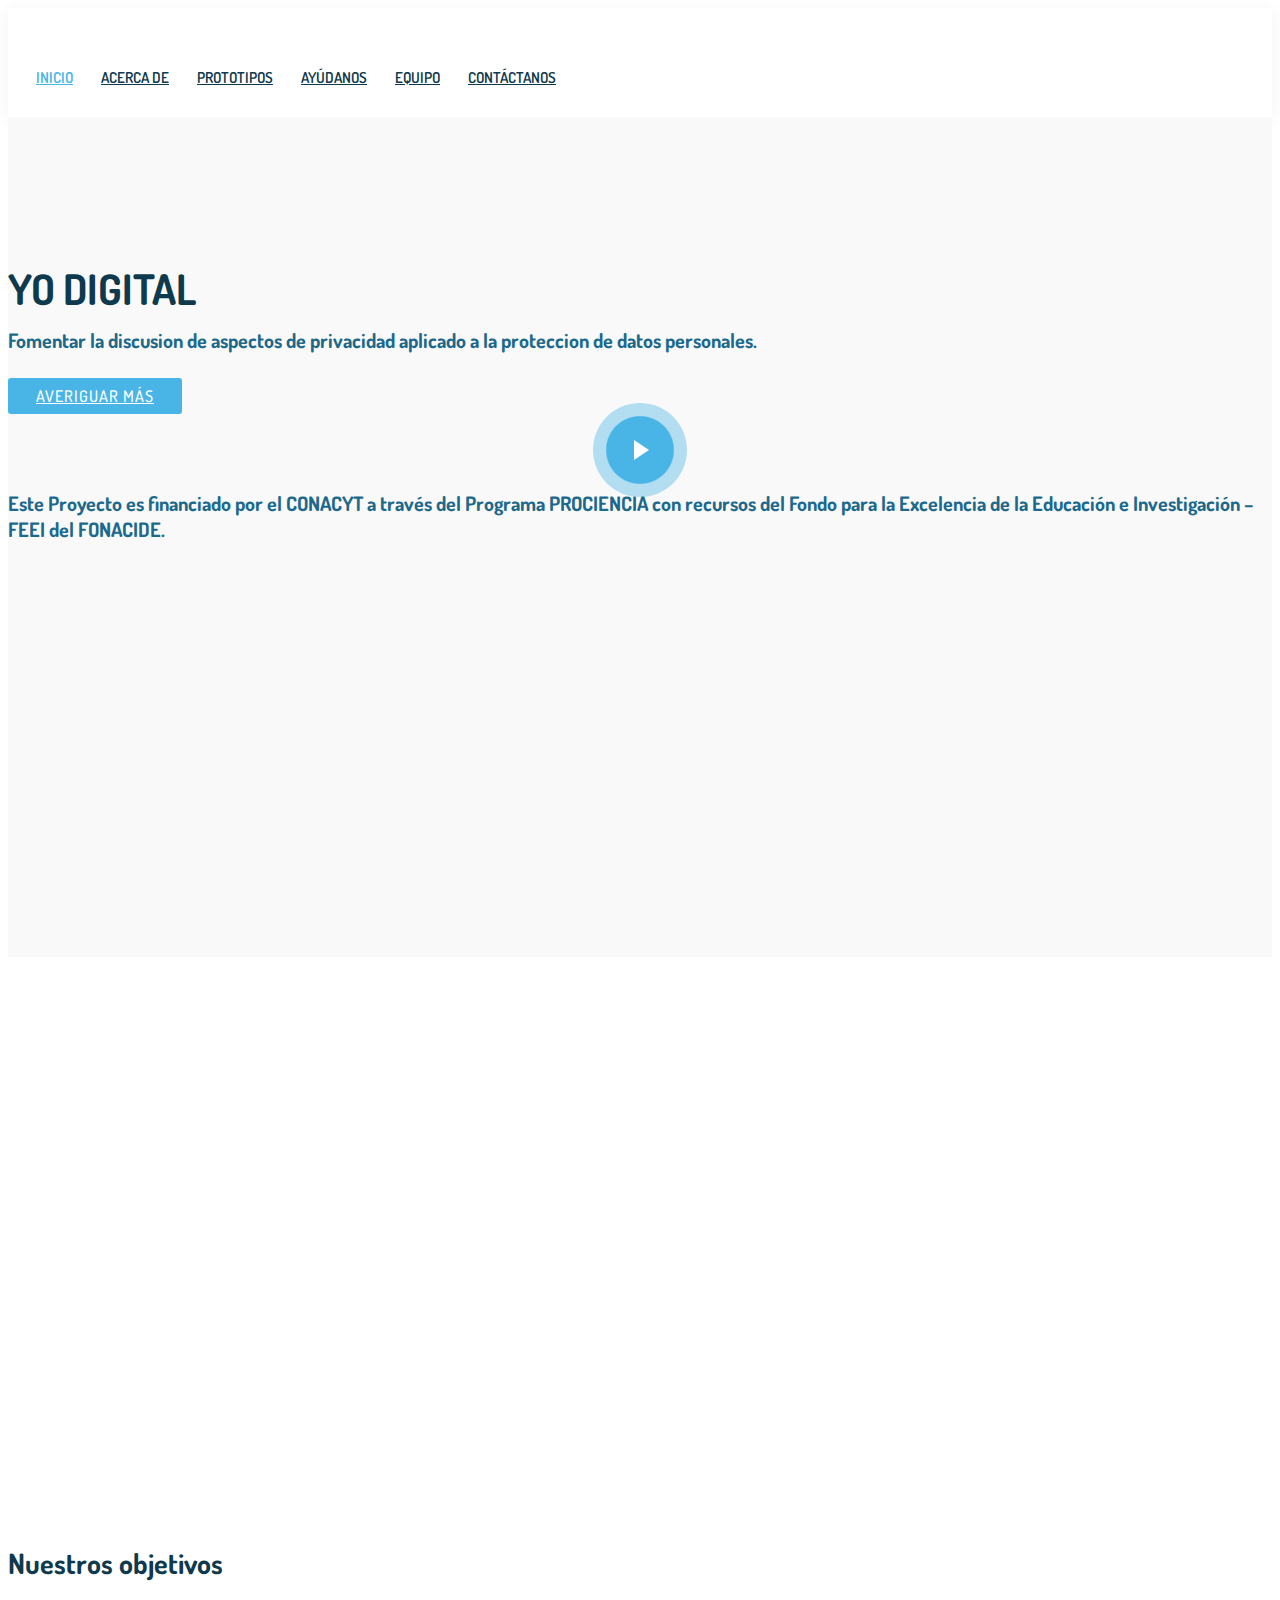
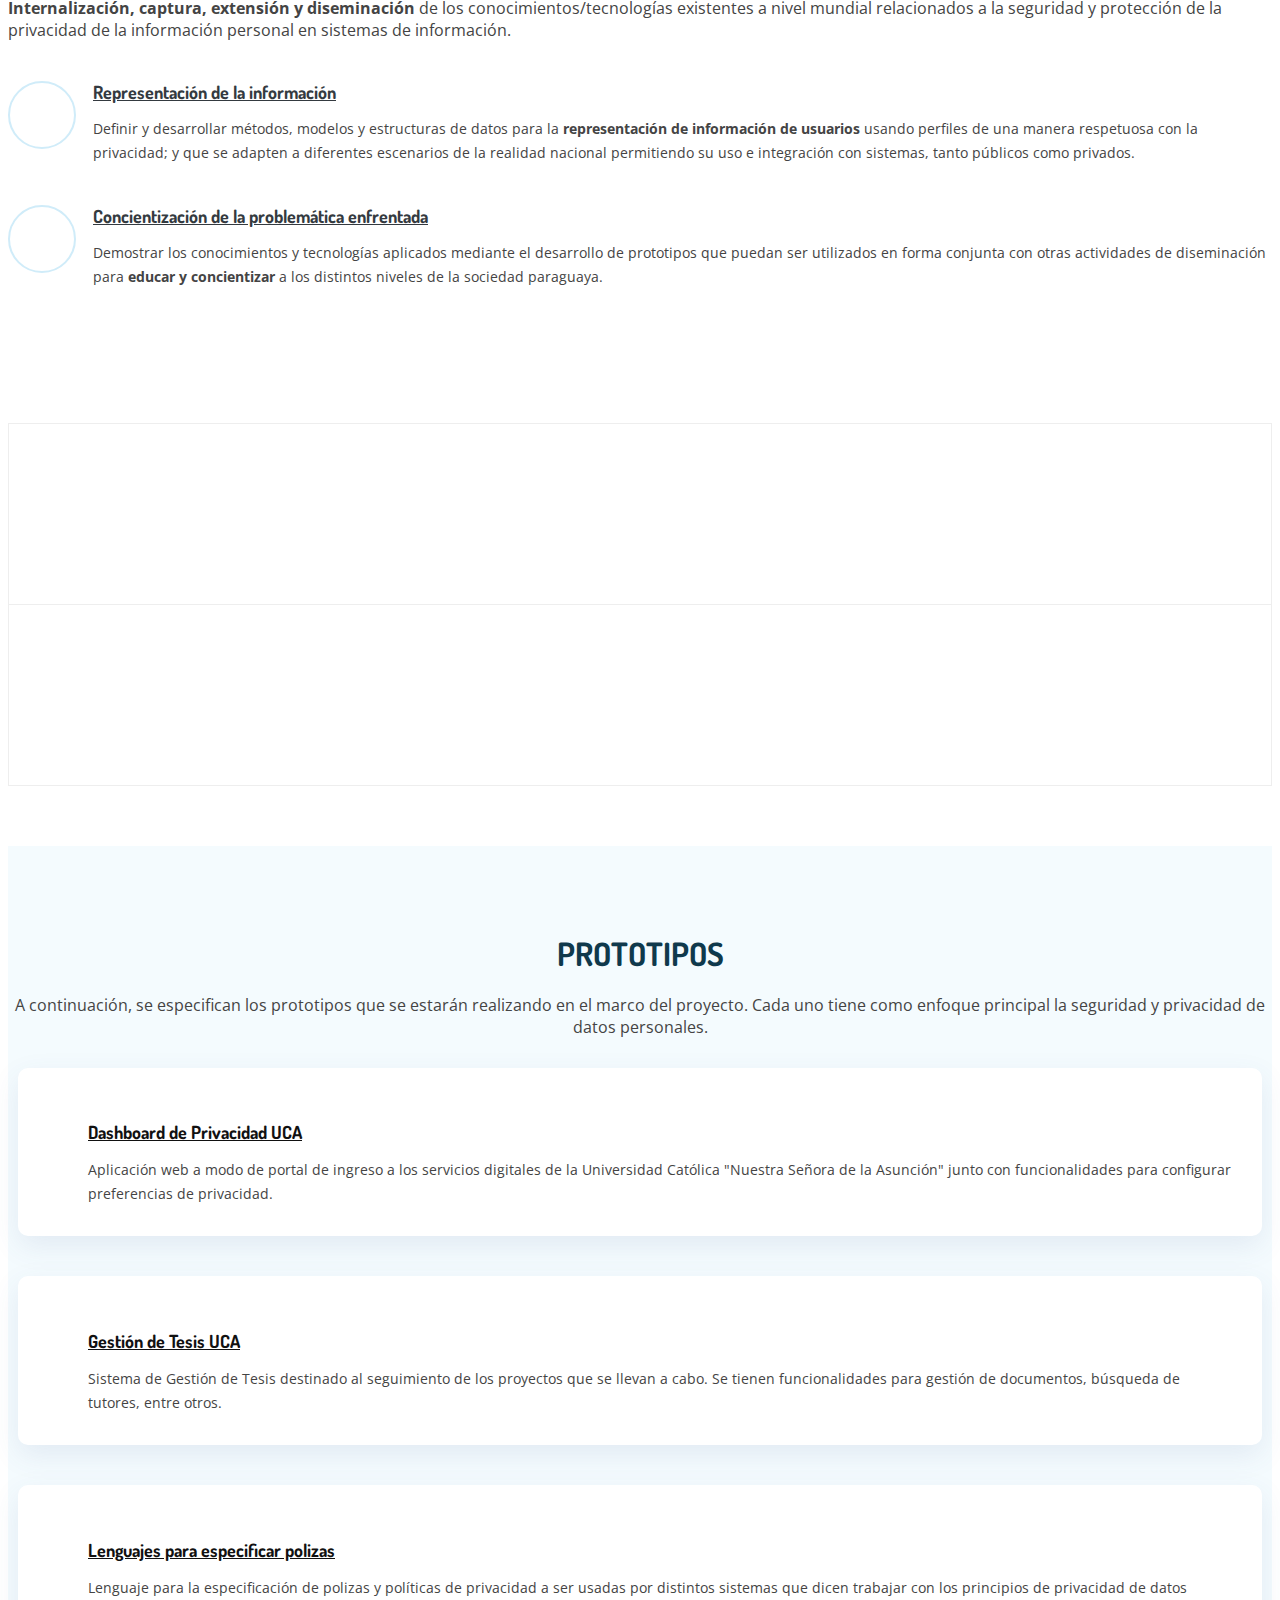
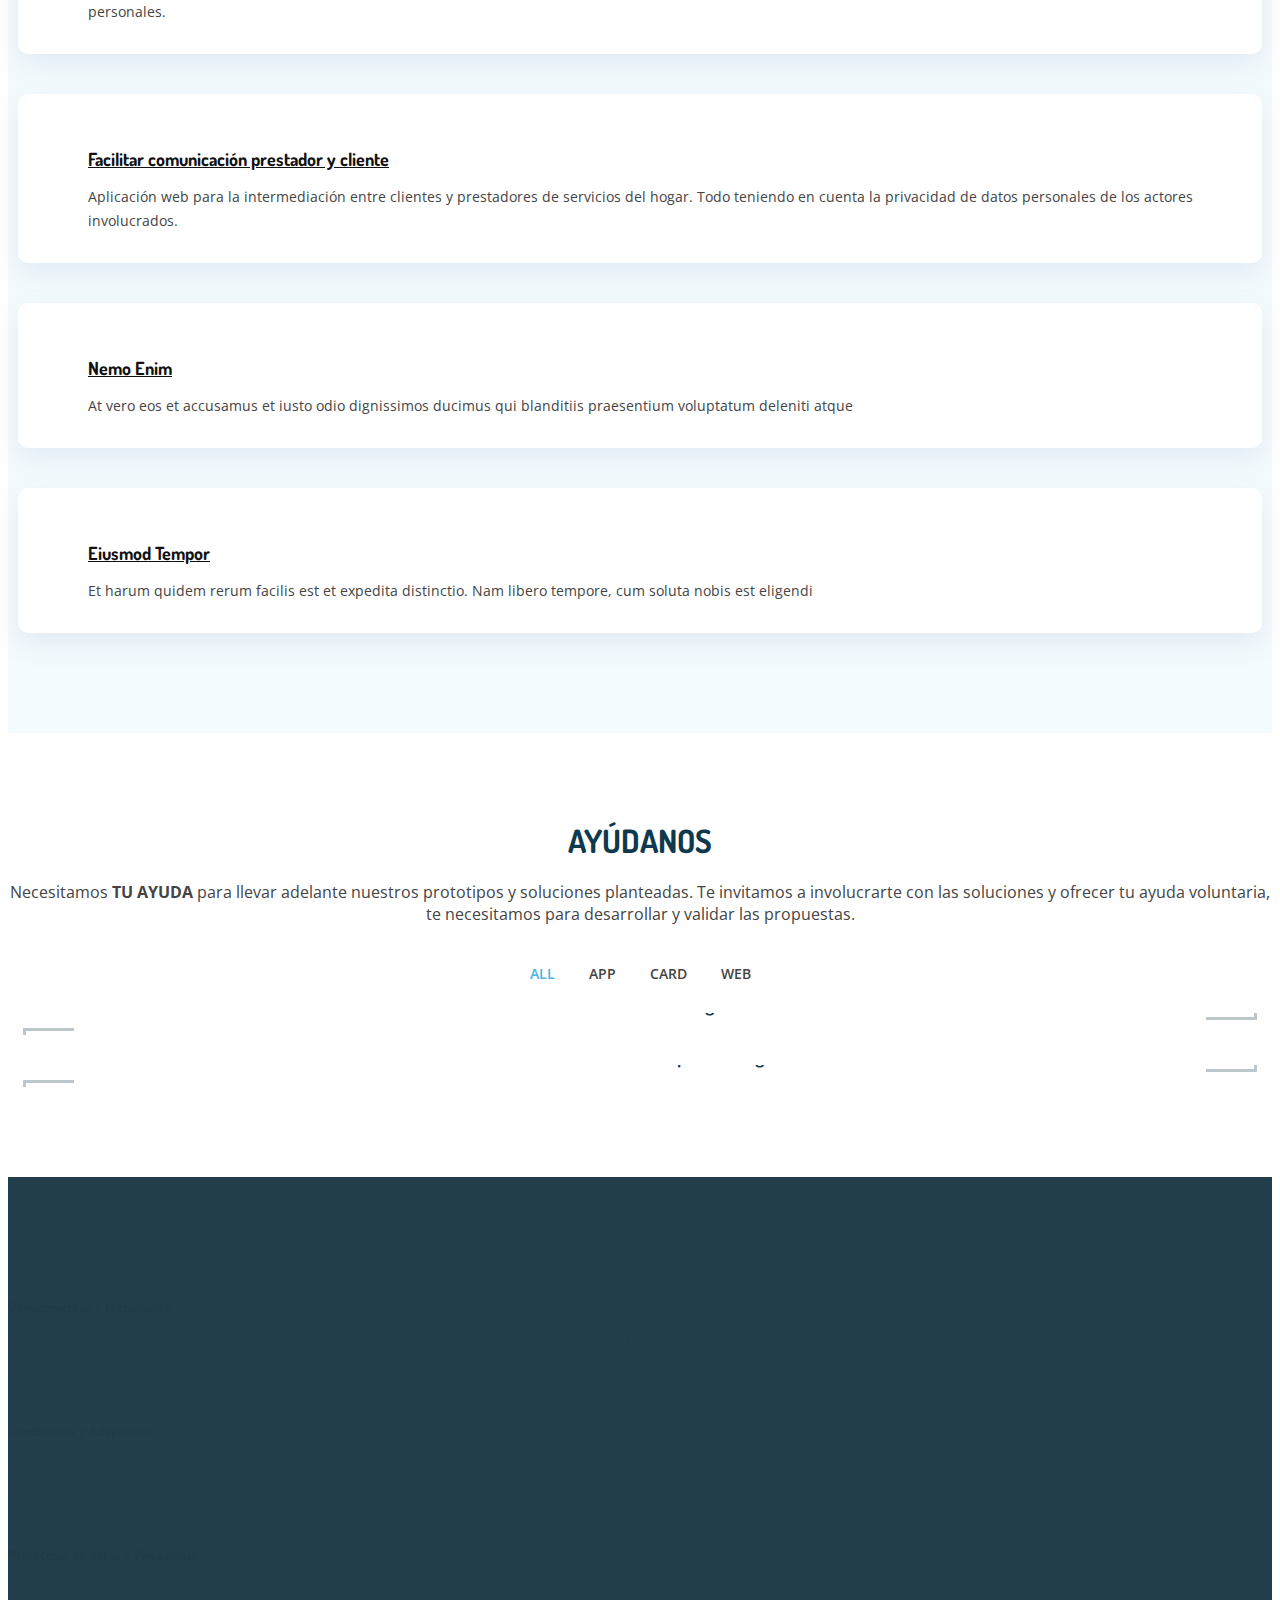
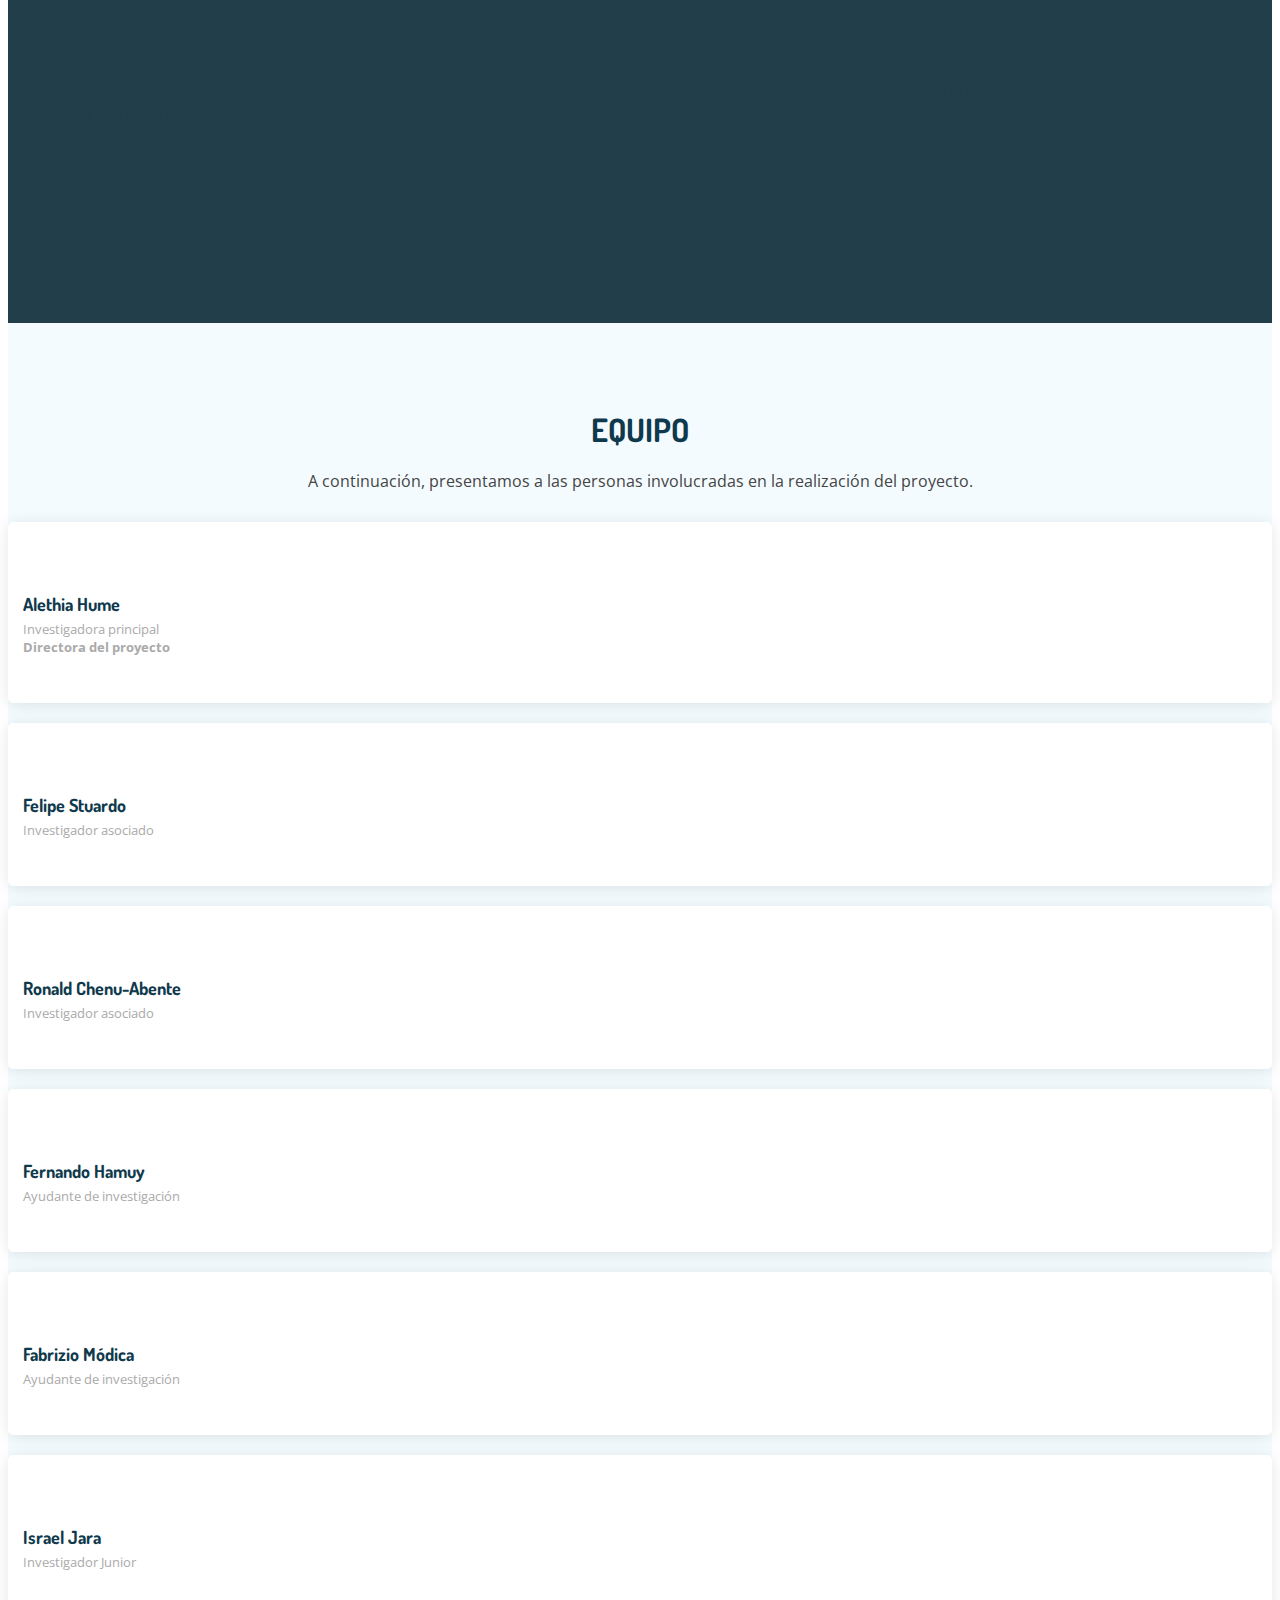
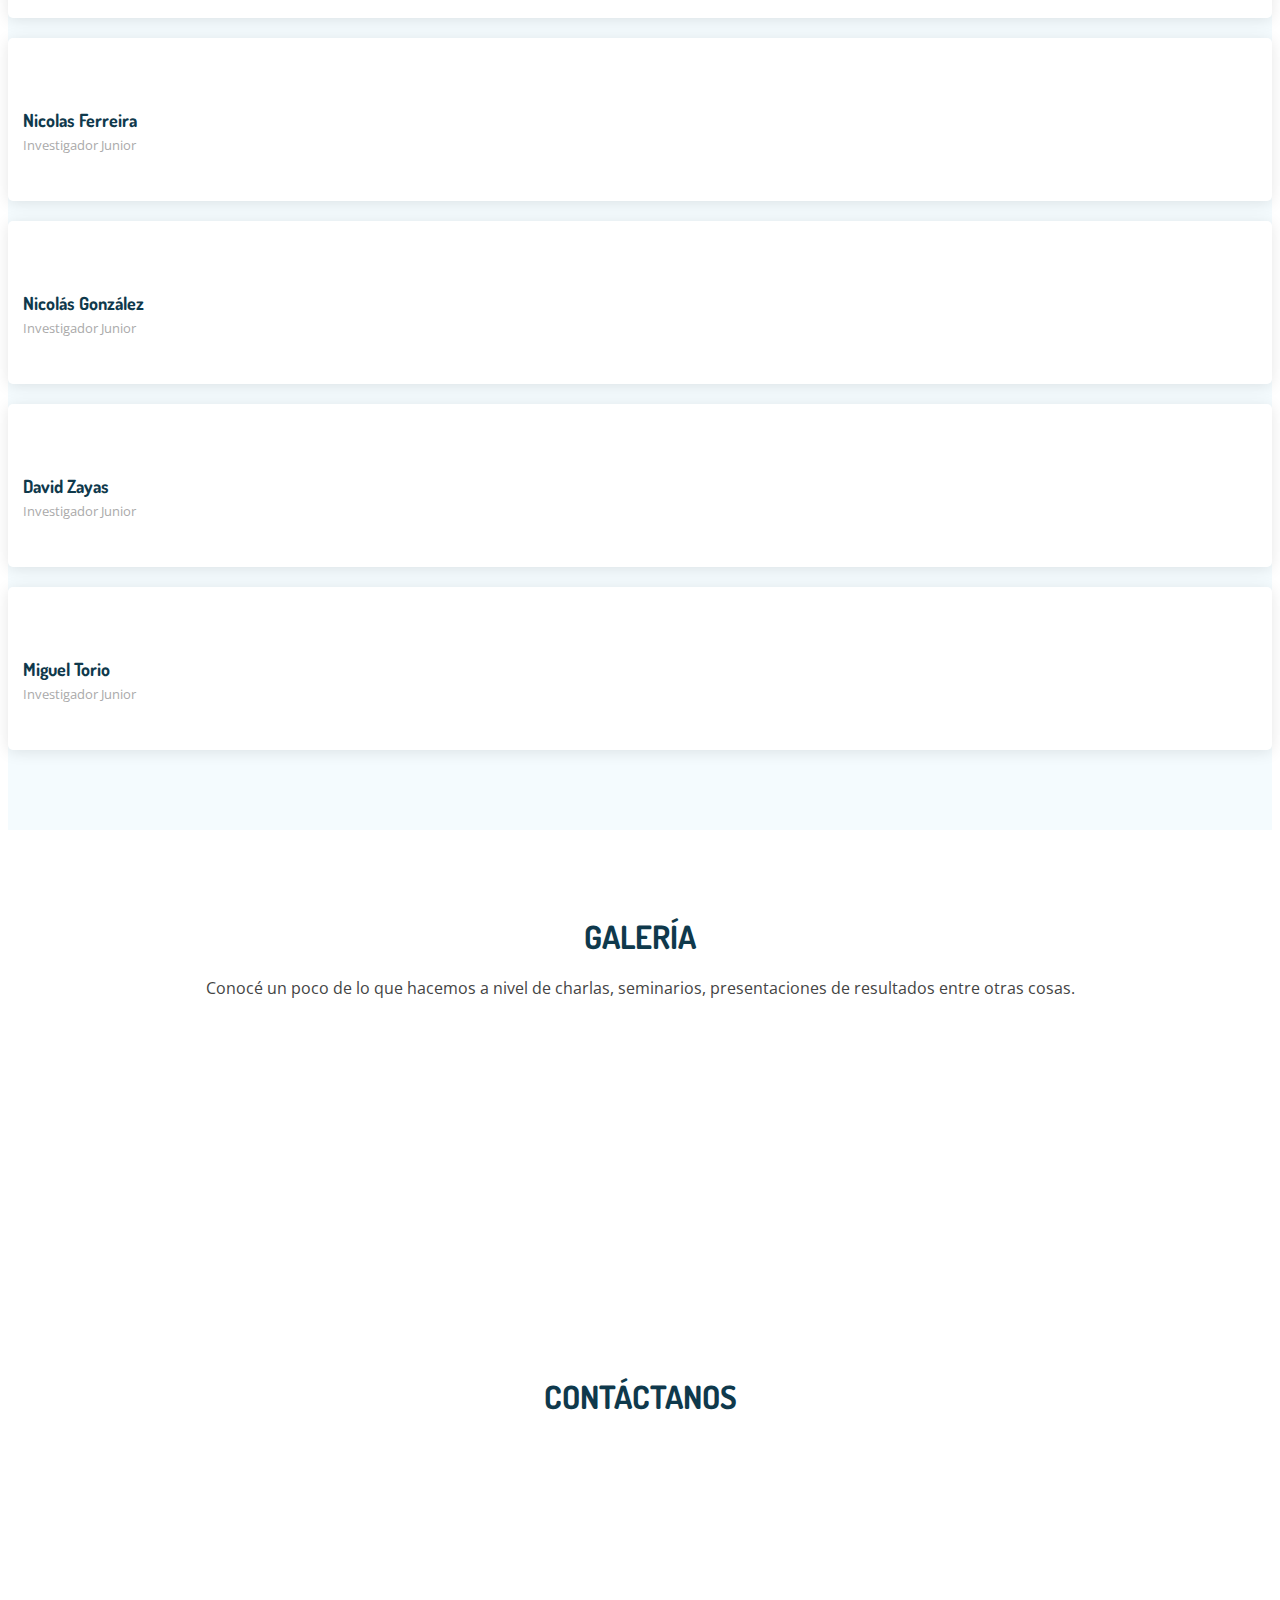
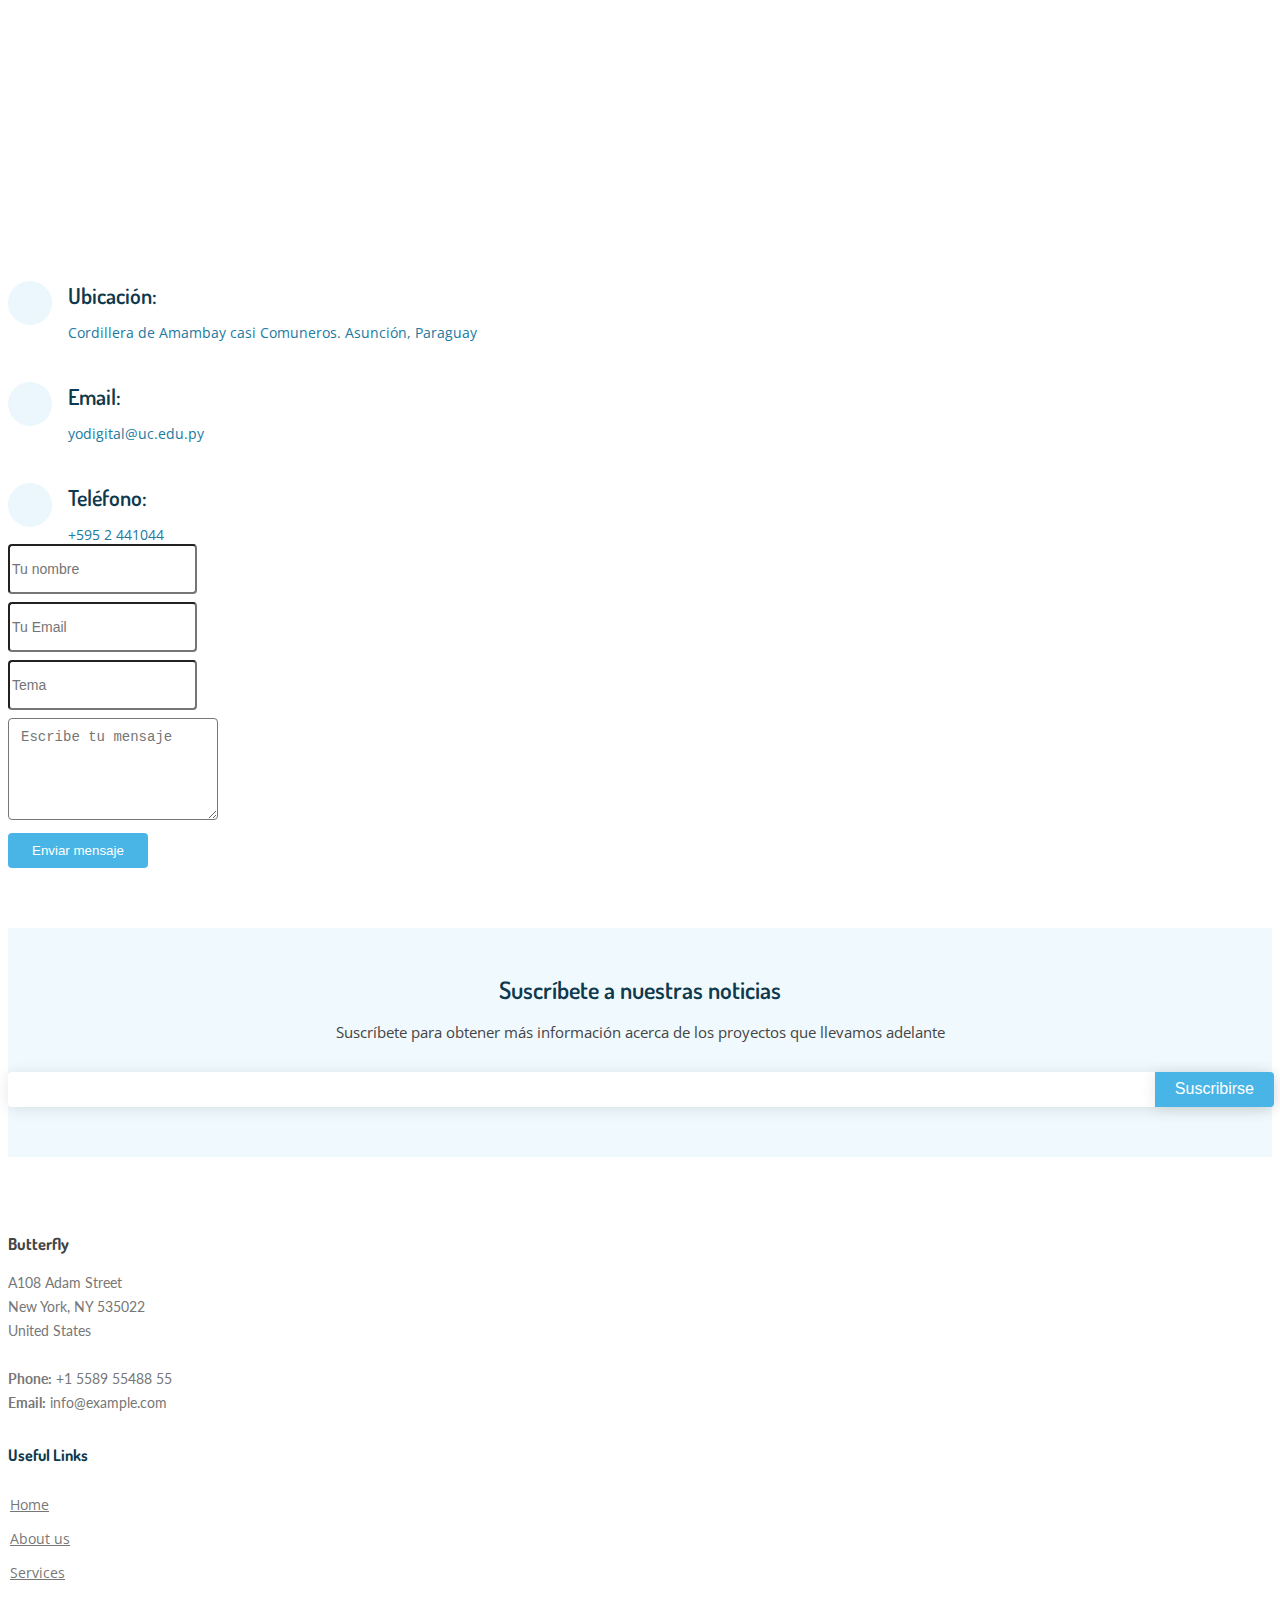
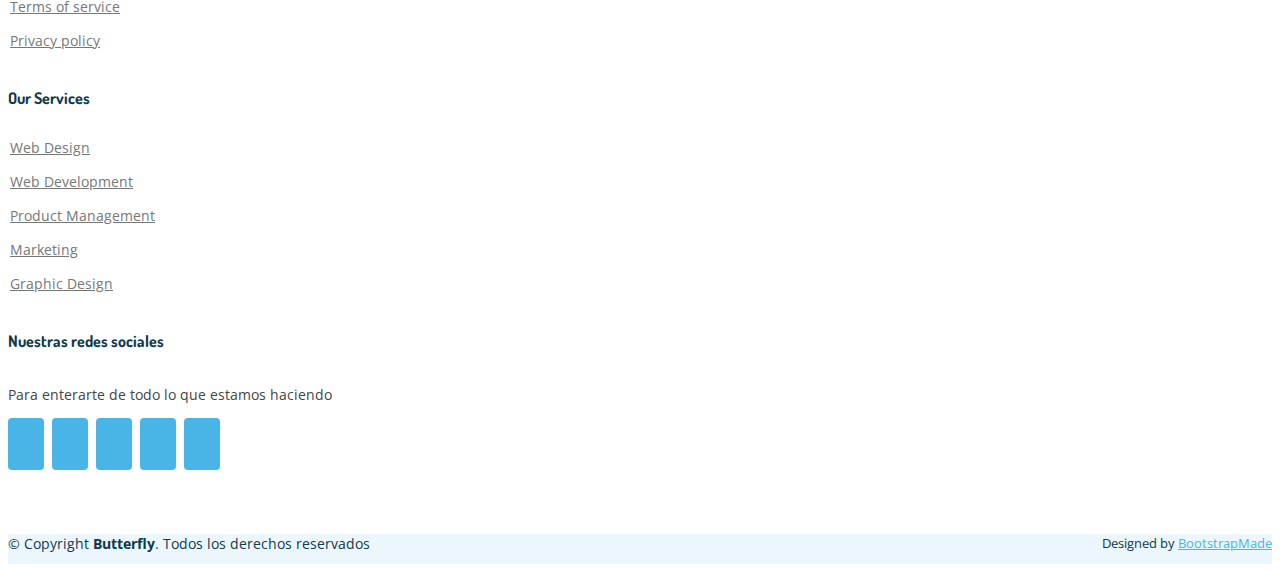
==== commit eb467498: "Cambios en venobox Dashboard" ====
--- a/index.html
+++ b/index.html
@@ -47,12 +47,12 @@
 
       <nav class="nav-menu d-none d-lg-block">
         <ul>
-          <li class="active"><a href="index.html">Home</a></li>
-          <li><a href="#about">About</a></li>
+          <li class="active"><a href="index.html">Inicio</a></li>
+          <li><a href="#about">Acerca de</a></li>
           <li><a href="#services">Prototipos</a></li>
-          <li><a href="#portfolio">Ayudanos</a></li>
-          <li><a href="#team">Team</a></li>
-          <li class="drop-down"><a href="">Drop Down</a>
+          <li><a href="#portfolio">Ayúdanos</a></li>
+          <li><a href="#team">Equipo</a></li>
+          <!--<li class="drop-down"><a href="">Drop Down</a>
             <ul>
               <li><a href="#">Drop Down 1</a></li>
               <li class="drop-down"><a href="#">Deep Drop Down</a>
@@ -68,8 +68,8 @@
               <li><a href="#">Drop Down 3</a></li>
               <li><a href="#">Drop Down 4</a></li>
             </ul>
-          </li>
-          <li><a href="#contact">Contact</a></li>
+          </li> -->
+          <li><a href="#contact">Contáctanos</a></li>
 
         </ul>
       </nav><!-- .nav-menu -->
@@ -85,10 +85,10 @@
         <div class="col-lg-6 pt-4 pt-lg-0 order-2 order-lg-1 d-flex flex-column justify-content-center">
           <h1>Yo digital</h1>
           <h2>Fomentar la discusion de aspectos de privacidad aplicado a la proteccion de datos personales.</h2>
-          <div><a href="#about" class="btn-get-started scrollto">Get Started</a></div>
+          <div><a href="#about" class="btn-get-started scrollto">Averiguar más</a></div>
         </div>
         <div class="col-lg-6 order-1 order-lg-2 hero-img">
-          <img src="assets/img/hero-img.png" class="img-fluid" alt="">
+          <img src="assets/img/home-img.png" class="img-fluid" alt="">
           
         
         
@@ -96,10 +96,11 @@
         </div>
         
       </div>
+      <br>
       <div class="row">
         <div class="col-lg-12">
           <img src="assets/img/combo.png" class="img-fluid" alt=""/>
-          Este Proyecto es financiado por el CONACYT través del Programa PROCIENCIA con recursos del Fondo para la Excelencia de la Educación e Investigación – FEEI del FONACIDE
+          <h2>Este Proyecto es financiado por el CONACYT a través del Programa PROCIENCIA con recursos del Fondo para la Excelencia de la Educación e Investigación – FEEI del FONACIDE.</h2>
         </div>
       </div>
     </div>
@@ -114,7 +115,7 @@
 
         <div class="row">
           <div class="col-xl-5 col-lg-6 d-flex justify-content-center video-box align-items-stretch">
-            <a href="https://www.youtube.com/watch?v=jDDaplaOz7Q" class="venobox play-btn mb-4" data-vbtype="video" data-autoplay="true"></a>
+            <a href="https://www.youtube.com/watch?v=acijNEErf-c" class="venobox play-btn mb-4" data-vbtype="video" data-autoplay="true"></a>
           </div>
 
           <div class="col-xl-7 col-lg-6 icon-boxes d-flex flex-column align-items-stretch justify-content-center py-5 px-lg-5">
@@ -123,7 +124,7 @@
 
             <div class="icon-box">
               <div class="icon"><i class="bx bx-fingerprint"></i></div>
-              <h4 class="title"><a href="">Lorem Ipsum</a></h4>
+              <h4 class="title"><a href="">Representación de la información</a></h4>
               <p class="description">
               Definir y desarrollar métodos, modelos y estructuras de datos para la <strong>representación de información de usuarios </strong> usando perfiles de una manera respetuosa con la privacidad; y que se adapten a diferentes escenarios de la realidad nacional permitiendo su uso e integración con sistemas, tanto públicos como privados.
               </p>
@@ -132,7 +133,7 @@
             <div class="icon-box">
             <div class="icon"><i class="bx bx-atom"></i></div>
               <!-- <div class="icon"><i class="bx bx-gift"></i></div> -->
-              <h4 class="title"><a href="">Nemo Enim</a></h4>
+              <h4 class="title"><a href="">Concientización de la problemática enfrentada</a></h4>
               <p class="description">
                 Demostrar los conocimientos y tecnologías aplicados mediante el desarrollo de prototipos que puedan ser utilizados en forma conjunta con otras actividades de diseminación para <strong>educar y concientizar </strong> a los distintos niveles de la sociedad paraguaya.
               </p>
@@ -151,7 +152,7 @@
     </section><!-- End About Section -->
 
     <!-- ======= Counts Section ======= -->
-    <section id="counts" class="counts">
+    <!--<section id="counts" class="counts">
       <div class="container">
 
         <div class="text-center title">
@@ -251,50 +252,81 @@
 
         <div class="section-title">
           <h2>Prototipos</h2>
-          <p>Magnam dolores commodi suscipit. Necessitatibus eius consequatur ex aliquid fuga eum quidem. Sit sint consectetur velit. Quisquam quos quisquam cupiditate. Et nemo qui impedit suscipit alias ea. Quia fugiat sit in iste officiis commodi quidem hic quas.</p>
+          <p>A continuación, se especifican los prototipos que se estarán realizando en el marco del proyecto. Cada uno tiene como enfoque principal la seguridad y privacidad de datos personales.</p>
         </div>
 
         <div class="row">
           <div class="col-lg-4 col-md-6">
             <div class="icon-box" >
-              <div class="icon"><i class="las la-basketball-ball" style="color: #ff689b;"></i></div>
-              <h4 class="title"><a class="venobox" data-vbtype="iframe" href="http://example.com/">Dashboard de Privacidad</a></h4>
-              <p class="description">Voluptatum deleniti atque corrupti quos dolores et quas molestias excepturi sint occaecati cupiditate non provident</p>
+              <!--<div class="icon"><i class="las la-basketball-ball" style="color: #ff689b;"></i></div> -->
+              <h4 class="title"><a class="venobox" data-vbtype="inline" href="#inline-content">Dashboard de Privacidad UCA</a></h4>
+              <div id="inline-content" style="display:none;">
+
+
+          <div class="row" style="padding: 27px;">
+            <div class="col-md-5">
+                <div class="display-4">Dashboard de Privacidad UCA</div>
+                <h4>¿Qué es?</h4>
+                <div style="text-align: justify;">
+                  <p>Es una <strong>aplicación web</strong> para acceder a los servicios digitales de la Universidad Católica “Nuestra Señora de la Asunción” (p.ej. AulaVirtual) acompañado de funcionalidades para configurar <strong>preferencias de privacidad</strong> y dotar al usuario del <strong>control de sus datos personales.</strong>
+                  </p>
+                  <p>Para el desarrollo de la aplicación web, necesitamos la <strong>participación de voluntarios</strong> (estudiantes de la Universidad Católica) que ayudarán en el proceso de diseño de la aplicación, asistiendo así en poder hacerla lo más intuitiva y fácil de usar posible. 
+                  <p>Si nos ayudas, recibirás beneficios académicos dependiendo del Departamento o Facultad al que pertenezcas.</p>
+                  </p>
+                  <h2>
+                    Como primer paso, necesitamos que completes esta encuesta:
+                  </h2>
+                  <button type="button" class="btn btn-primary">Encuesta</button>
+                </div>
+            </div>
+            <div class="col-lg-7">
+            	<p>Figura representativa de un dashboard o tablero de configuración.</p>	
+                <img src="assets/img/dashboard-example2.jpg" 
+                class="img-fluid" alt="">
+                <br><br><p>Figura representativa de personas diseñando conjuntamente.</p>
+                <img src="assets/img/dp-foto.jpg" 
+                class="img-fluid" alt="">
+            </div>
+        </div>
+         
+    
+        </div>
+              <p class="description">Aplicación web a modo de portal de ingreso a los servicios digitales de la Universidad Católica "Nuestra Señora de la Asunción" junto con funcionalidades para configurar preferencias de privacidad.</p>
             </div>
           </div>
           <div class="col-lg-4 col-md-6">
             <div class="icon-box">
-              <div class="icon"><i class="las la-book" style="color: #e9bf06;"></i></div>
-              <h4 class="title"><a href="">Gestion de Tesis</a></h4>
-              <p class="description">Minim veniam, quis nostrud exercitation ullamco laboris nisi ut aliquip ex ea commodo consequat tarad limino ata</p>
+              <!-- <div class="icon"><i class="las la-book" style="color: #e9bf06;"></i></div> -->
+              <h4 class="title"><a href="">Gestión de Tesis UCA</a></h4>
+              <p class="description">Sistema de Gestión de Tesis destinado al seguimiento de los proyectos que se llevan a cabo. Se tienen funcionalidades para gestión de documentos, búsqueda de tutores, entre otros.</p>
             </div>
           </div>
 
           <div class="col-lg-4 col-md-6" data-wow-delay="0.1s">
             <div class="icon-box">
-              <div class="icon"><i class="las la-file-alt" style="color: #3fcdc7;"></i></div>
+              <!-- <div class="icon"><i class="las la-file-alt" style="color: #3fcdc7;"></i></div> -->
               <h4 class="title"><a href="">Lenguajes para especificar polizas</a></h4>
-              <p class="description">Duis aute irure dolor in reprehenderit in voluptate velit esse cillum dolore eu fugiat nulla pariatur</p>
+              <p class="description">Lenguaje para la especificación de polizas y políticas de privacidad a ser usadas por distintos sistemas que dicen trabajar con los principios de privacidad de datos personales.</p>
             </div>
           </div>
           <div class="col-lg-4 col-md-6" data-wow-delay="0.1s">
             <div class="icon-box">
-              <div class="icon"><i class="las la-tachometer-alt" style="color:#41cf2e;"></i></div>
-              <h4 class="title"><a href="">Facilitar comunicaion prestador y cliente</a></h4>
-              <p class="description">Excepteur sint occaecat cupidatat non proident, sunt in culpa qui officia deserunt mollit anim id est laborum</p>
+              <!-- <div class="icon"><i class="las la-tachometer-alt" style="color:#41cf2e;"></i></div> -->
+              <h4 class="title"><a href="">Facilitar comunicación prestador y cliente</a></h4>
+              <p class="description">Aplicación web para la intermediación entre clientes y prestadores de servicios del hogar. Todo teniendo en cuenta la privacidad de datos personales de los actores involucrados.</p>
             </div>
           </div>
 
           <div class="col-lg-4 col-md-6" data-wow-delay="0.2s">
             <div class="icon-box">
-              <div class="icon"><i class="las la-globe-americas" style="color: #d6ff22;"></i></div>
+              <!-- <div class="icon"><i class="las la-globe-americas" style="color: #d6ff22;"></i></div> -->
               <h4 class="title"><a href="">Nemo Enim</a></h4>
               <p class="description">At vero eos et accusamus et iusto odio dignissimos ducimus qui blanditiis praesentium voluptatum deleniti atque</p>
             </div>
           </div>
           <div class="col-lg-4 col-md-6" data-wow-delay="0.2s">
             <div class="icon-box">
-              <div class="icon"><i class="las la-clock" style="color: #4680ff;"></i></div>
+              <!-- <div class="icon"><i class="las la-clock" style="color: #4680ff;"></i></div> -->
               <h4 class="title"><a href="">Eiusmod Tempor</a></h4>
               <p class="description">Et harum quidem rerum facilis est et expedita distinctio. Nam libero tempore, cum soluta nobis est eligendi</p>
             </div>
@@ -309,8 +341,8 @@
       <div class="container">
 
         <div class="section-title">
-          <h2>Ayudanos</h2>
-          <p>Magnam dolores commodi suscipit. Necessitatibus eius consequatur ex aliquid fuga eum quidem. Sit sint consectetur velit. Quisquam quos quisquam cupiditate. Et nemo qui impedit suscipit alias ea. Quia fugiat sit in iste officiis commodi quidem hic quas.</p>
+          <h2>Ayúdanos</h2>
+          <p>Necesitamos <strong>TU AYUDA</strong> para llevar adelante nuestros prototipos y soluciones planteadas. Te invitamos a involucrarte con las soluciones y ofrecer tu ayuda voluntaria, te necesitamos para desarrollar y validar las propuestas.</p>
         </div>
 
         <div class="row">
@@ -587,8 +619,8 @@
       <div class="container">
 
         <div class="section-title">
-          <h2>Team</h2>
-          <p>Magnam dolores commodi suscipit. Necessitatibus eius consequatur ex aliquid fuga eum quidem. Sit sint consectetur velit. Quisquam quos quisquam cupiditate. Et nemo qui impedit suscipit alias ea. Quia fugiat sit in iste officiis commodi quidem hic quas.</p>
+          <h2>Equipo</h2>
+          <p>A continuación, presentamos a las personas involucradas en la realización del proyecto.</p>
         </div>
 
         <div class="row">
@@ -781,8 +813,8 @@
       <div class="container">
 
         <div class="section-title">
-          <h2>Gallery</h2>
-          <p>Magnam dolores commodi suscipit. Necessitatibus eius consequatur ex aliquid fuga eum quidem. Sit sint consectetur velit. Quisquam quos quisquam cupiditate. Et nemo qui impedit suscipit alias ea. Quia fugiat sit in iste officiis commodi quidem hic quas.</p>
+          <h2>Galería</h2>
+          <p>Conocé un poco de lo que hacemos a nivel de charlas, seminarios, presentaciones de resultados entre otras cosas.</p>
         </div>
 
         <div class="row no-gutters">
@@ -861,12 +893,13 @@
       <div class="container">
 
         <div class="section-title">
-          <h2>Contact</h2>
-          <p>Magnam dolores commodi suscipit. Necessitatibus eius consequatur ex aliquid fuga eum quidem. Sit sint consectetur velit. Quisquam quos quisquam cupiditate. Et nemo qui impedit suscipit alias ea. Quia fugiat sit in iste officiis commodi quidem hic quas.</p>
+          <h2>Contáctanos</h2>
+          <!-- <p>Magnam dolores commodi suscipit. Necessitatibus eius consequatur ex aliquid fuga eum quidem. Sit sint consectetur velit. Quisquam quos quisquam cupiditate. Et nemo qui impedit suscipit alias ea. Quia fugiat sit in iste officiis commodi quidem hic quas.</p> -->
         </div>
 
         <div>
-          <iframe style="border:0; width: 100%; height: 270px;" src="https://www.google.com/maps/embed?pb=!1m14!1m8!1m3!1d12097.433213460943!2d-74.0062269!3d40.7101282!3m2!1i1024!2i768!4f13.1!3m3!1m2!1s0x0%3A0xb89d1fe6bc499443!2sDowntown+Conference+Center!5e0!3m2!1smk!2sbg!4v1539943755621" frameborder="0" allowfullscreen></iframe>
+          <!-- <iframe style="border:0; width: 100%; height: 270px;" src="https://www.google.com/maps/embed?pb=!1m14!1m8!1m3!1d12097.433213460943!2d-74.0062269!3d40.7101282!3m2!1i1024!2i768!4f13.1!3m3!1m2!1s0x0%3A0xb89d1fe6bc499443!2sDowntown+Conference+Center!5e0!3m2!1smk!2sbg!4v1539943755621" frameborder="0" allowfullscreen></iframe> -->
+          <iframe src="https://www.google.com/maps/embed?pb=!1m14!1m8!1m3!1d14430.78975995039!2d-57.6320013!3d-25.2807615!3m2!1i1024!2i768!4f13.1!3m3!1m2!1s0x0%3A0x52c3d210e4fd1291!2sUniversidad%20Catolica%20%22Nuestra%20Se%C3%B1ora%20de%20la%20Asunci%C3%B3n%22%20-%20Sede%20Central!5e0!3m2!1ses!2spy!4v1590029792196!5m2!1ses!2spy" width="100%" height="380" frameborder="0" style="border:0;" allowfullscreen="" aria-hidden="false" tabindex="0"></iframe>
         </div>
 
         <div class="row mt-5">
@@ -875,20 +908,20 @@
             <div class="info">
               <div class="address">
                 <i class="icofont-google-map"></i>
-                <h4>Location:</h4>
-                <p>A108 Adam Street, New York, NY 535022</p>
+                <h4>Ubicación:</h4>
+                <p>Cordillera de Amambay casi Comuneros. Asunción, Paraguay</p>
               </div>
 
               <div class="email">
                 <i class="icofont-envelope"></i>
                 <h4>Email:</h4>
-                <p>info@example.com</p>
+                <p>yodigital@uc.edu.py</p>
               </div>
 
               <div class="phone">
                 <i class="icofont-phone"></i>
-                <h4>Call:</h4>
-                <p>+1 5589 55488 55s</p>
+                <h4>Teléfono:</h4>
+                <p>+595 2 441044 </p>
               </div>
 
             </div>
@@ -900,28 +933,28 @@
             <form action="forms/contact.php" method="post" role="form" class="php-email-form">
               <div class="form-row">
                 <div class="col-md-6 form-group">
-                  <input type="text" name="name" class="form-control" id="name" placeholder="Your Name" data-rule="minlen:4" data-msg="Please enter at least 4 chars" />
+                  <input type="text" name="name" class="form-control" id="name" placeholder="Tu nombre" data-rule="minlen:4" data-msg="Favor ingresar al menos 4 caracteres" />
                   <div class="validate"></div>
                 </div>
                 <div class="col-md-6 form-group">
-                  <input type="email" class="form-control" name="email" id="email" placeholder="Your Email" data-rule="email" data-msg="Please enter a valid email" />
+                  <input type="email" class="form-control" name="email" id="email" placeholder="Tu Email" data-rule="email" data-msg="Favor ingresar un mail válido" />
                   <div class="validate"></div>
                 </div>
               </div>
               <div class="form-group">
-                <input type="text" class="form-control" name="subject" id="subject" placeholder="Subject" data-rule="minlen:4" data-msg="Please enter at least 8 chars of subject" />
+                <input type="text" class="form-control" name="subject" id="subject" placeholder="Tema" data-rule="minlen:4" data-msg="Favor ingresar al menos 8 caracteres de tema" />
                 <div class="validate"></div>
               </div>
               <div class="form-group">
-                <textarea class="form-control" name="message" rows="5" data-rule="required" data-msg="Please write something for us" placeholder="Message"></textarea>
+                <textarea class="form-control" name="message" rows="5" data-rule="required" data-msg="Favor, escribe algo para nosotros" placeholder="Escribe tu mensaje"></textarea>
                 <div class="validate"></div>
               </div>
               <div class="mb-3">
-                <div class="loading">Loading</div>
+                <div class="loading">Cargando</div>
                 <div class="error-message"></div>
-                <div class="sent-message">Your message has been sent. Thank you!</div>
-              </div>
-              <div class="text-center"><button type="submit">Send Message</button></div>
+                <div class="sent-message">Tu mensaje ha sido enviado. Gracias!</div>
+              </div>
+              <div class="text-center"><button type="submit">Enviar mensaje</button></div>
             </form>
 
           </div>
@@ -940,10 +973,10 @@
       <div class="container">
         <div class="row justify-content-center">
           <div class="col-lg-6">
-            <h4>Join Our Newsletter</h4>
-            <p>Tamen quem nulla quae legam multos aute sint culpa legam noster magna</p>
+            <h4>Suscríbete a nuestras noticias</h4>
+            <p>Suscríbete para obtener más información acerca de los proyectos que llevamos adelante</p>
             <form action="" method="post">
-              <input type="email" name="email"><input type="submit" value="Subscribe">
+              <input type="email" name="email"><input type="submit" value="Suscribirse">
             </form>
           </div>
         </div>
@@ -988,8 +1021,8 @@
           </div>
 
           <div class="col-lg-3 col-md-6 footer-links">
-            <h4>Our Social Networks</h4>
-            <p>Cras fermentum odio eu feugiat lide par naso tierra videa magna derita valies</p>
+            <h4>Nuestras redes sociales</h4>
+            <p>Para enterarte de todo lo que estamos haciendo</p>
             <div class="social-links mt-3">
               <a href="#" class="twitter"><i class="bx bxl-twitter"></i></a>
               <a href="#" class="facebook"><i class="bx bxl-facebook"></i></a>
@@ -1005,7 +1038,7 @@
 
     <div class="container py-4">
       <div class="copyright">
-        &copy; Copyright <strong><span>Butterfly</span></strong>. All Rights Reserved
+        &copy; Copyright <strong><span>Butterfly</span></strong>. Todos los derechos reservados
       </div>
       <div class="credits">
         <!-- All the links in the footer should remain intact. -->
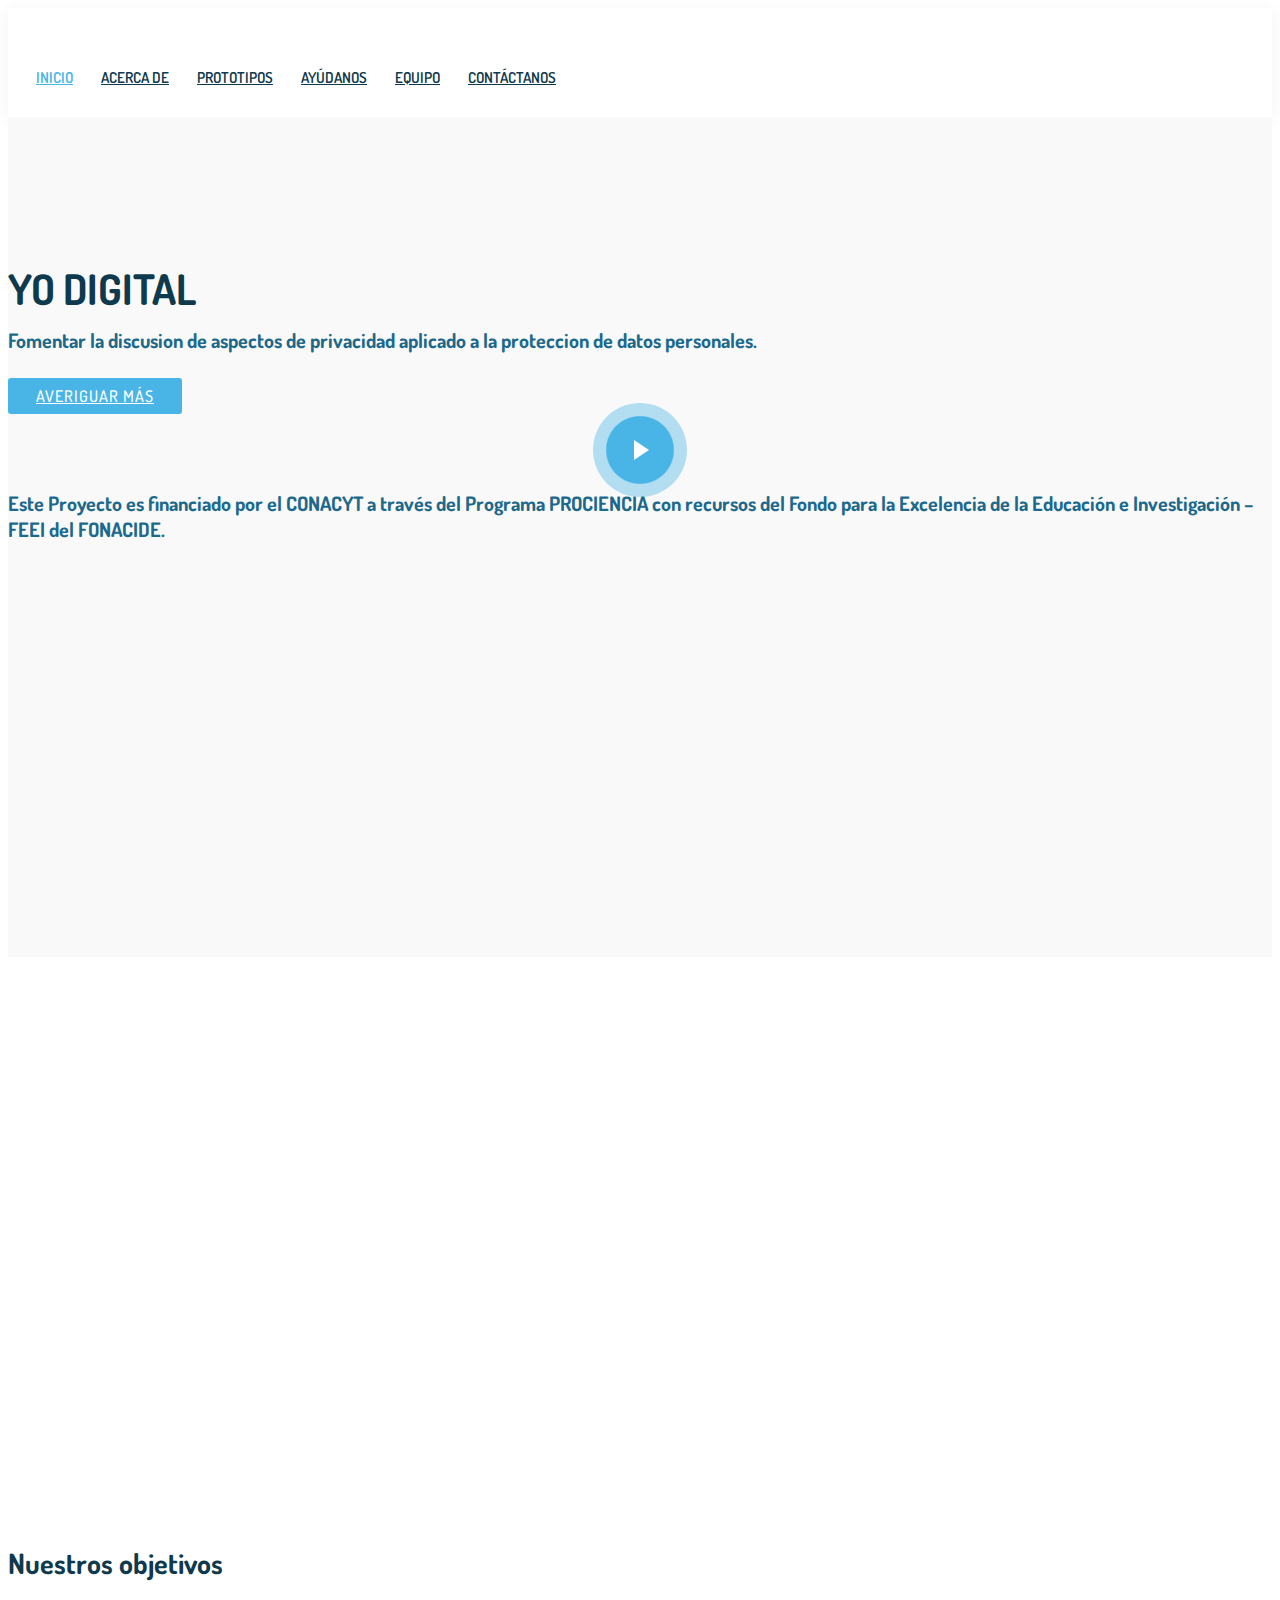
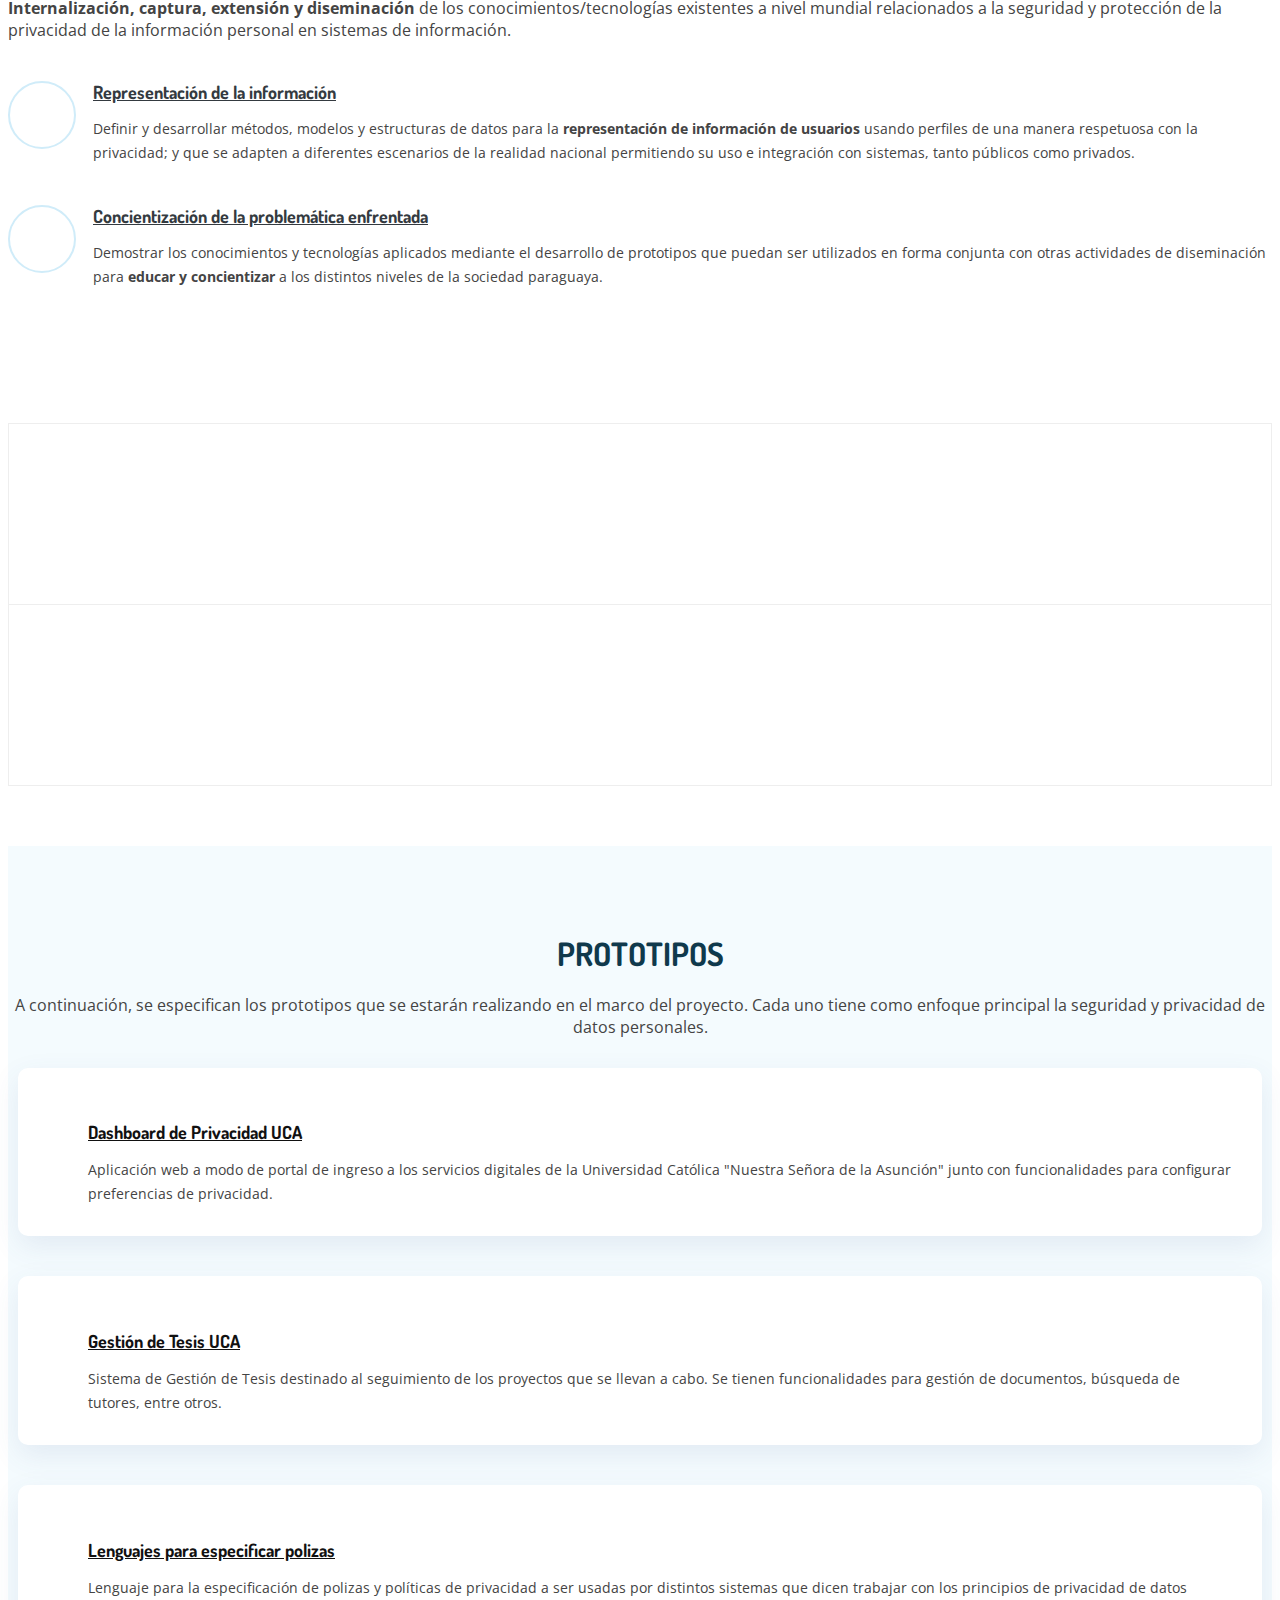
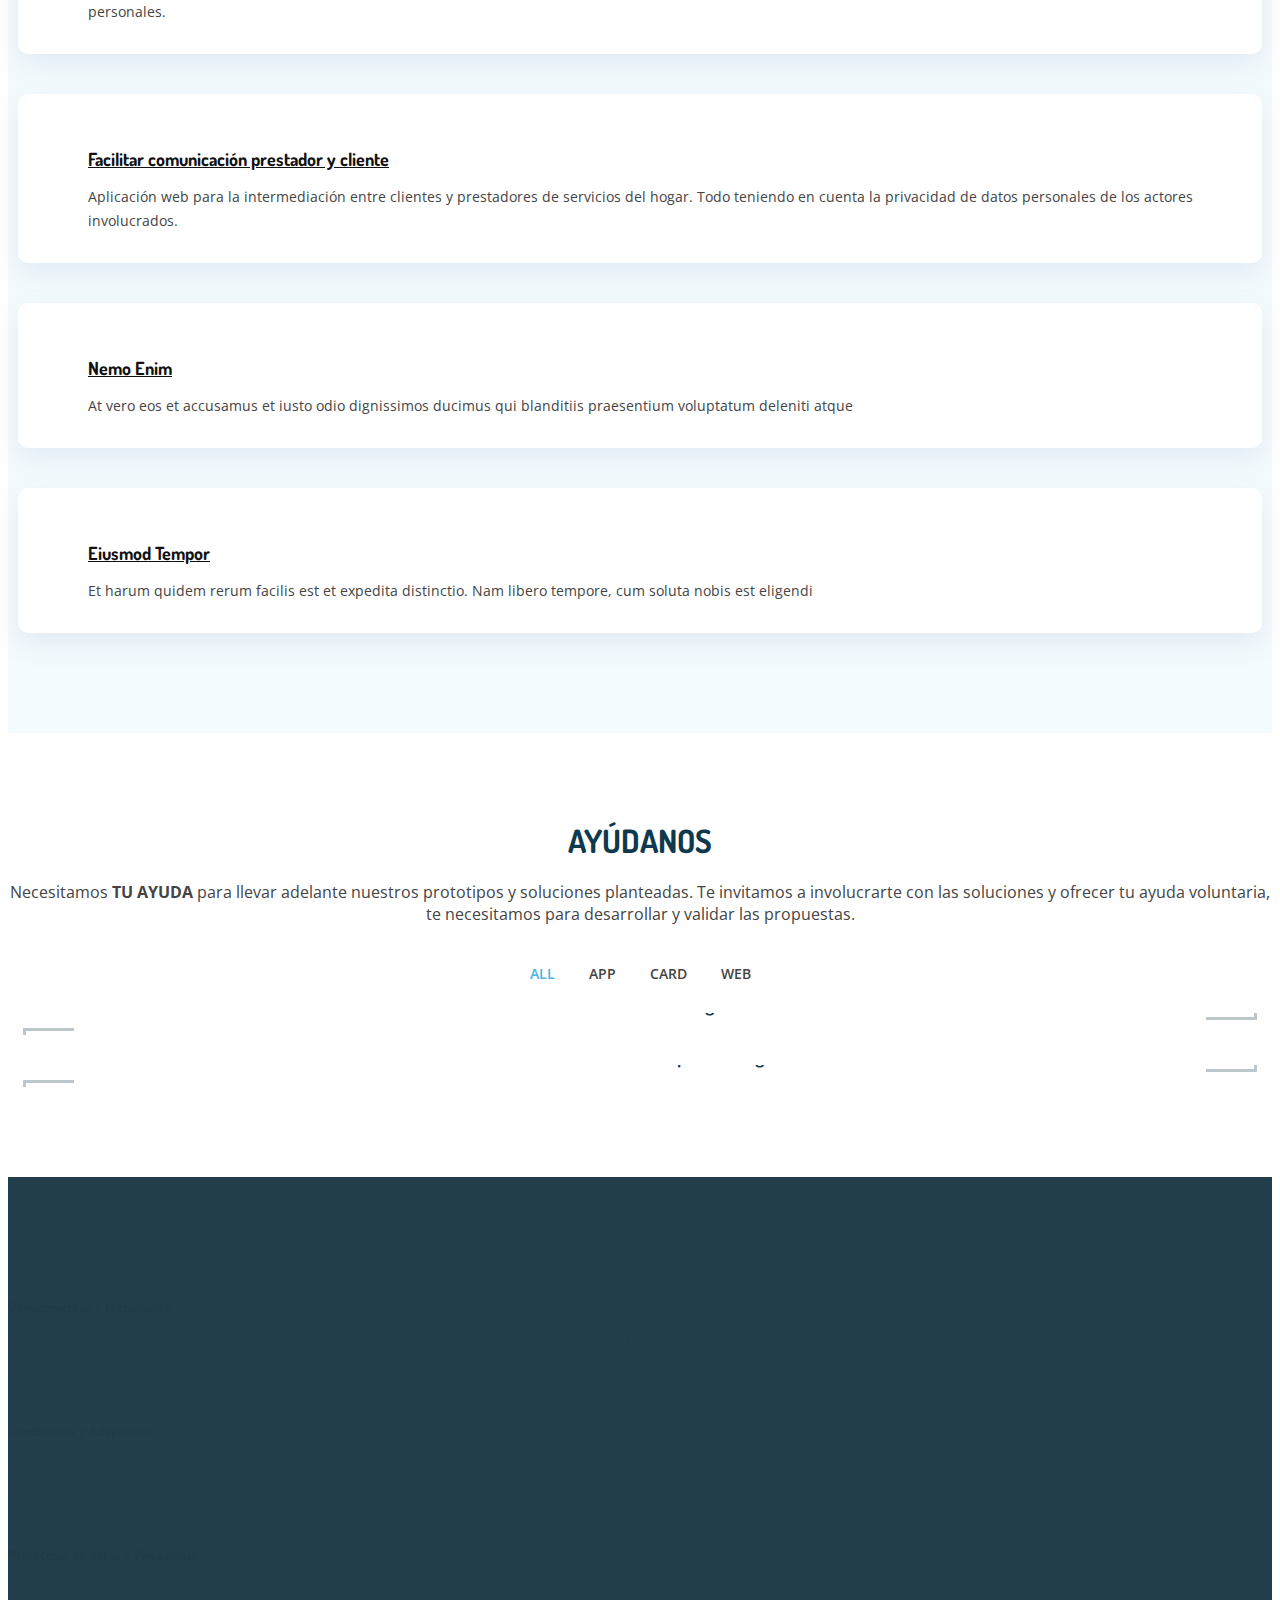
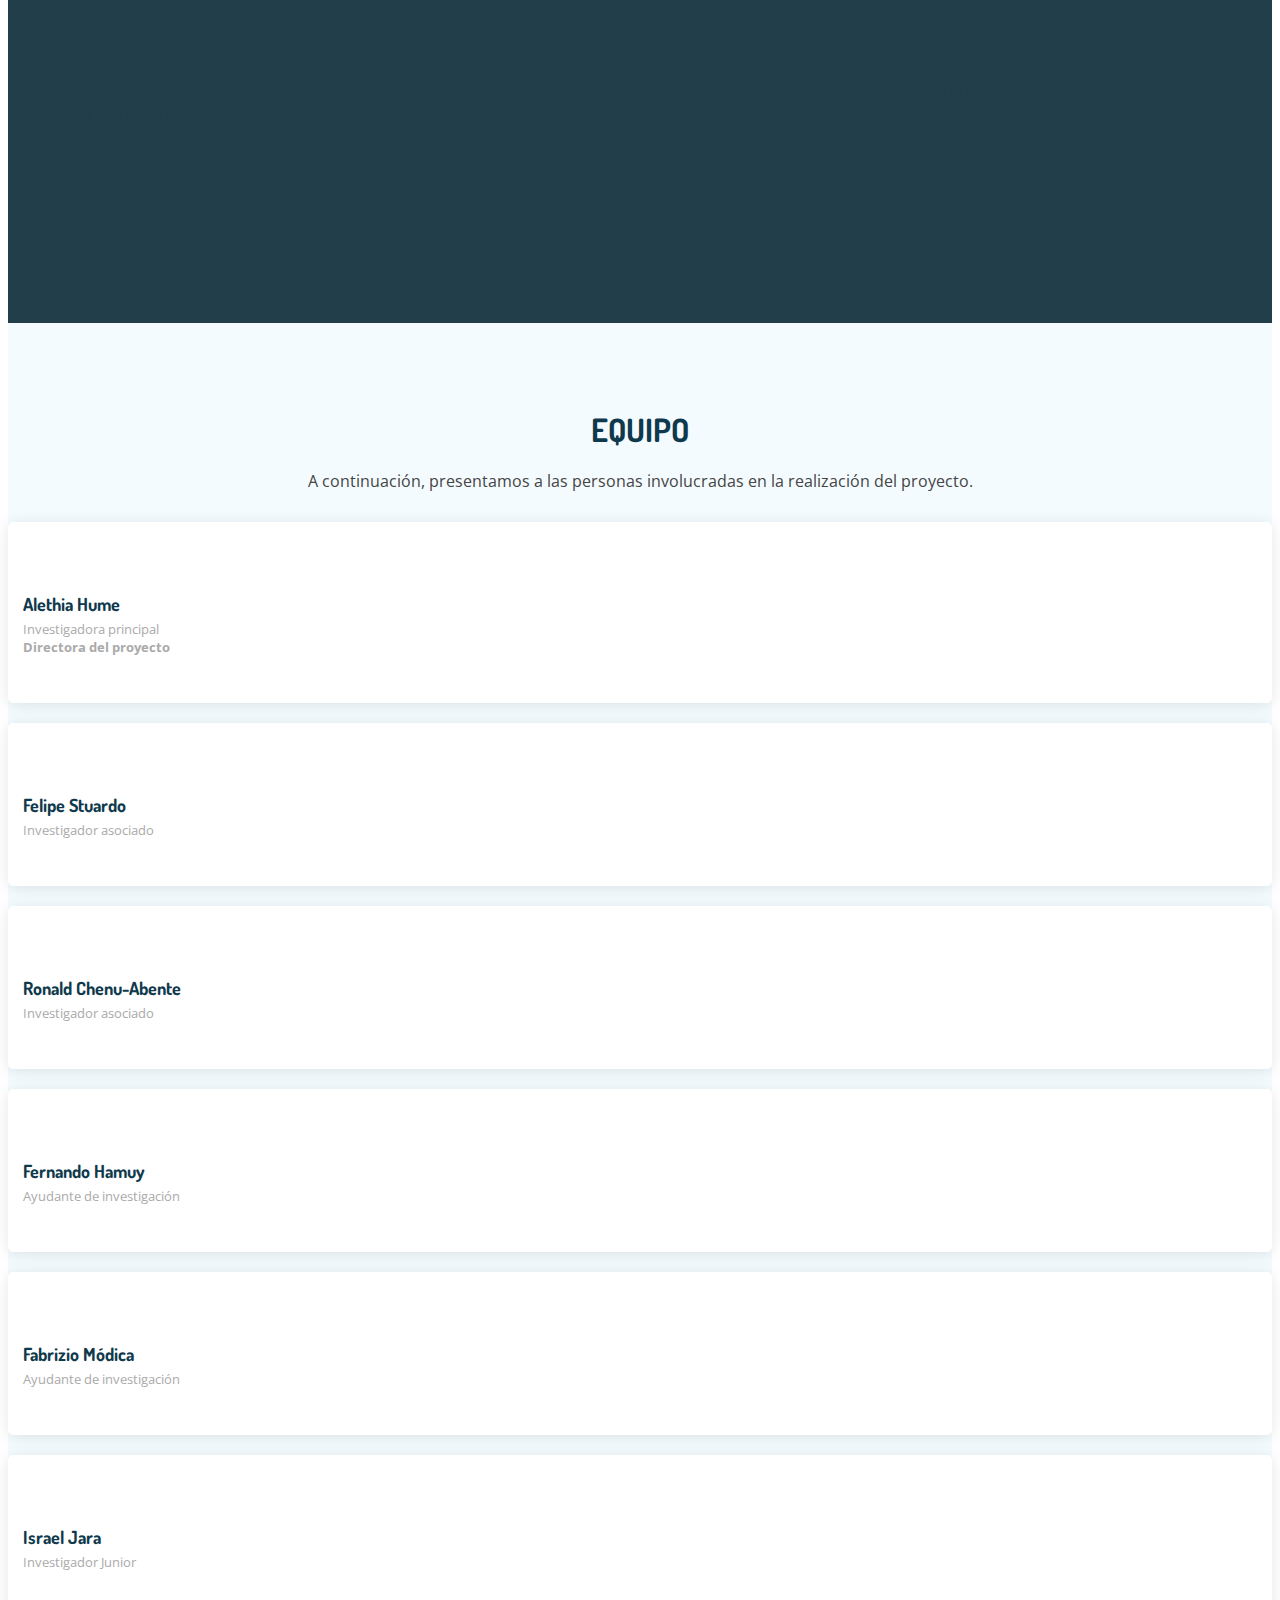
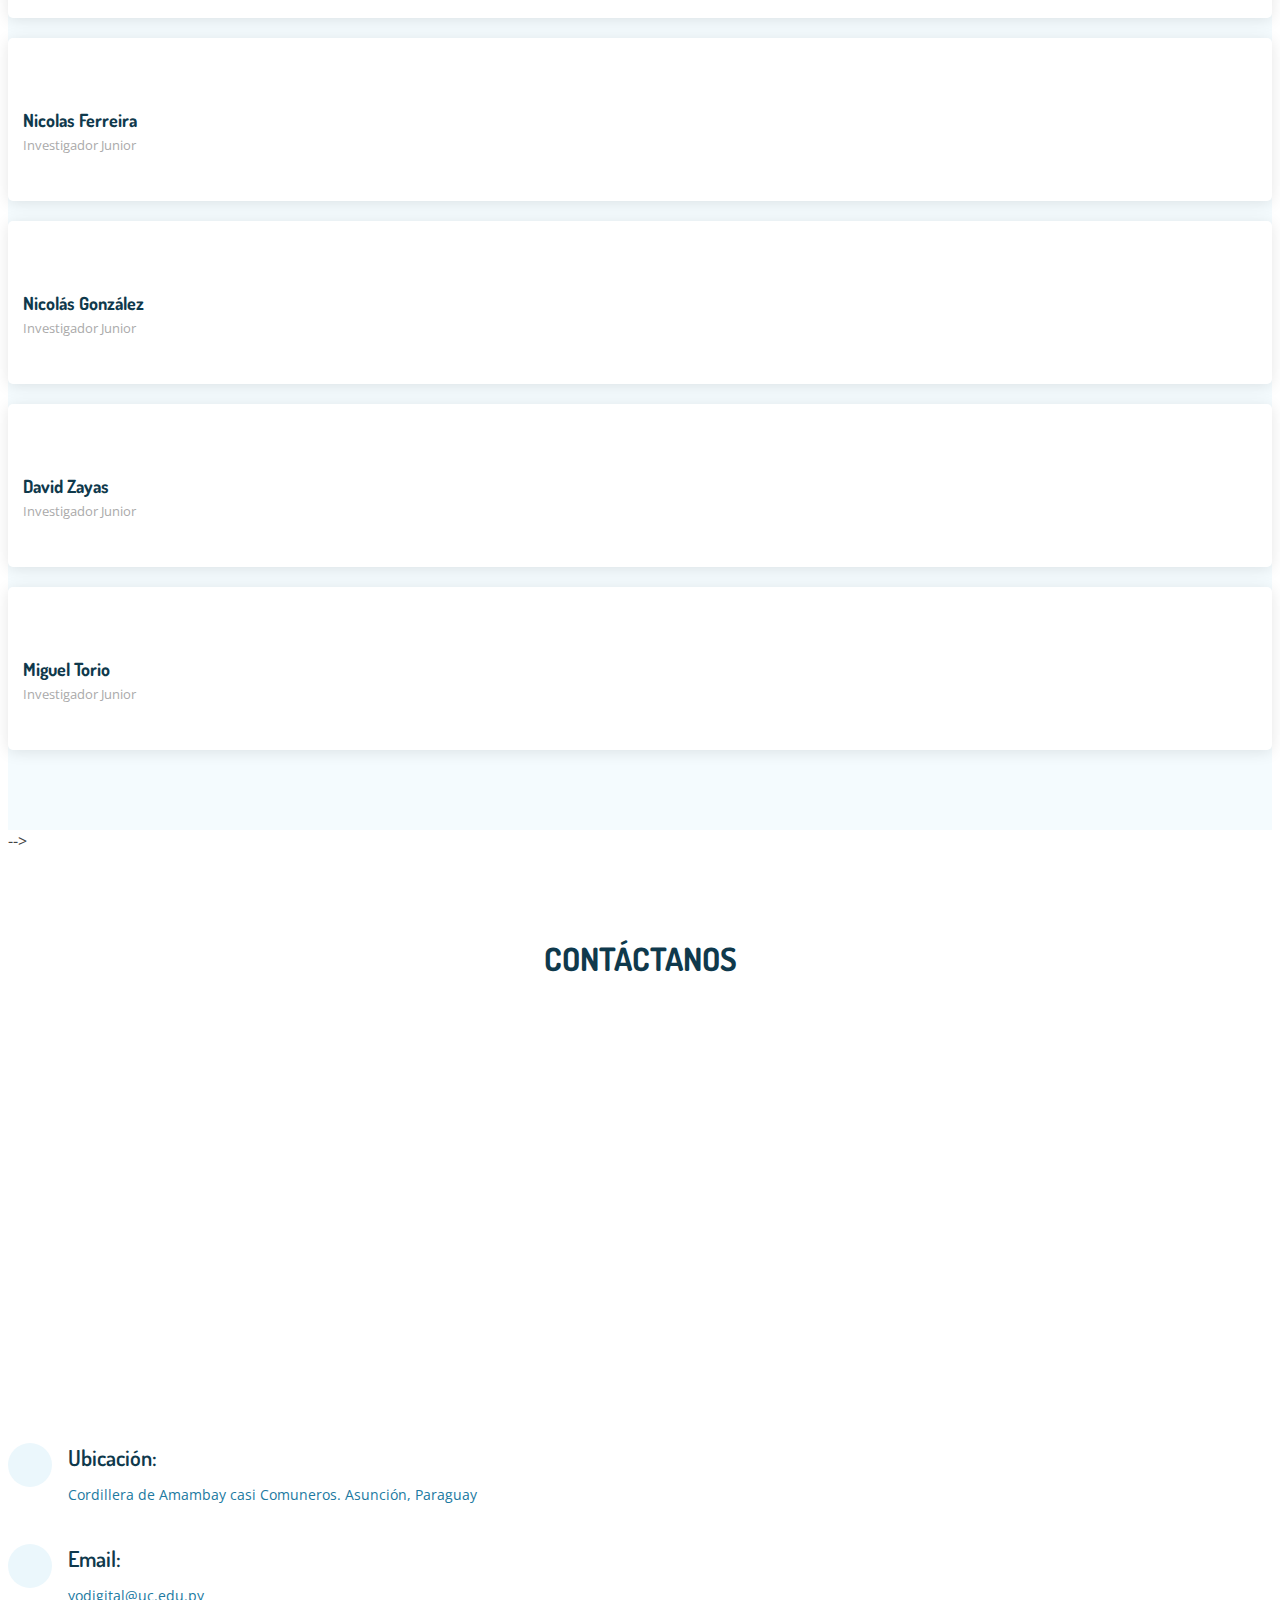
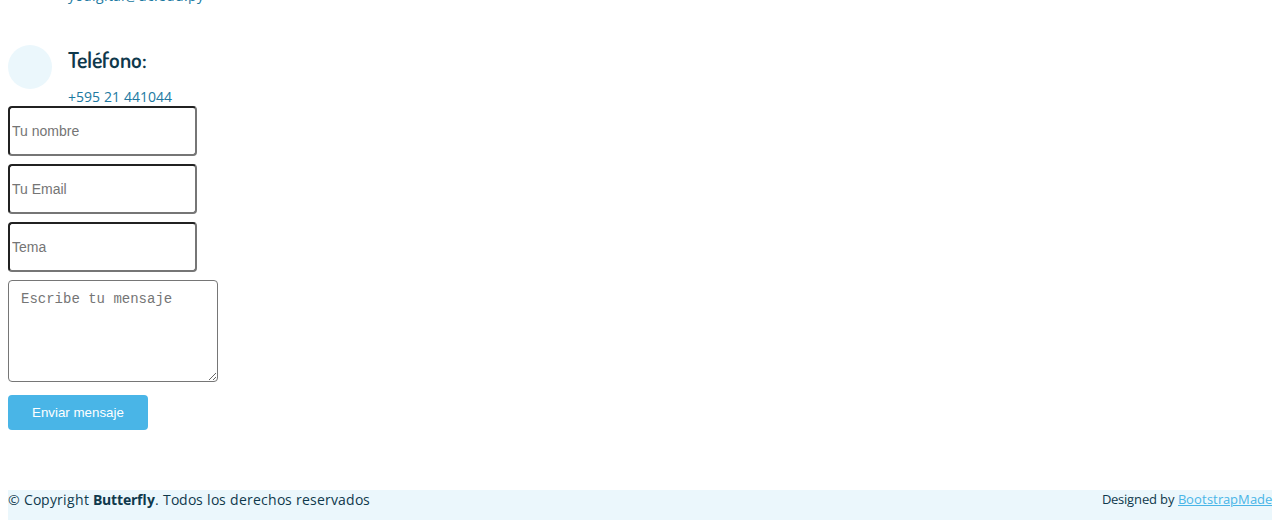
==== commit 57a6c263: "Merge pull request #3 from nicoFerreira95/dev-nico" ====
--- a/index.html
+++ b/index.html
@@ -809,6 +809,7 @@
     </section><!-- End Team Section -->
 
     <!-- ======= Gallery Section ======= -->
+    <!--
     <section id="gallery" class="gallery">
       <div class="container">
 
@@ -886,7 +887,7 @@
         </div>
 
       </div>
-    </section><!-- End Gallery Section -->
+    </section><!-- End Gallery Section --> -->
 
     <!-- ======= Contact Section ======= -->
     <section id="contact" class="contact">
@@ -921,7 +922,7 @@
               <div class="phone">
                 <i class="icofont-phone"></i>
                 <h4>Teléfono:</h4>
-                <p>+595 2 441044 </p>
+                <p>+595 21 441044 </p>
               </div>
 
             </div>
@@ -967,8 +968,9 @@
   </main><!-- End #main -->
 
   <!-- ======= Footer ======= -->
+  
   <footer id="footer">
-
+<!--
     <div class="footer-newsletter">
       <div class="container">
         <div class="row justify-content-center">
@@ -1035,6 +1037,7 @@
         </div>
       </div>
     </div>
+-->
 
     <div class="container py-4">
       <div class="copyright">
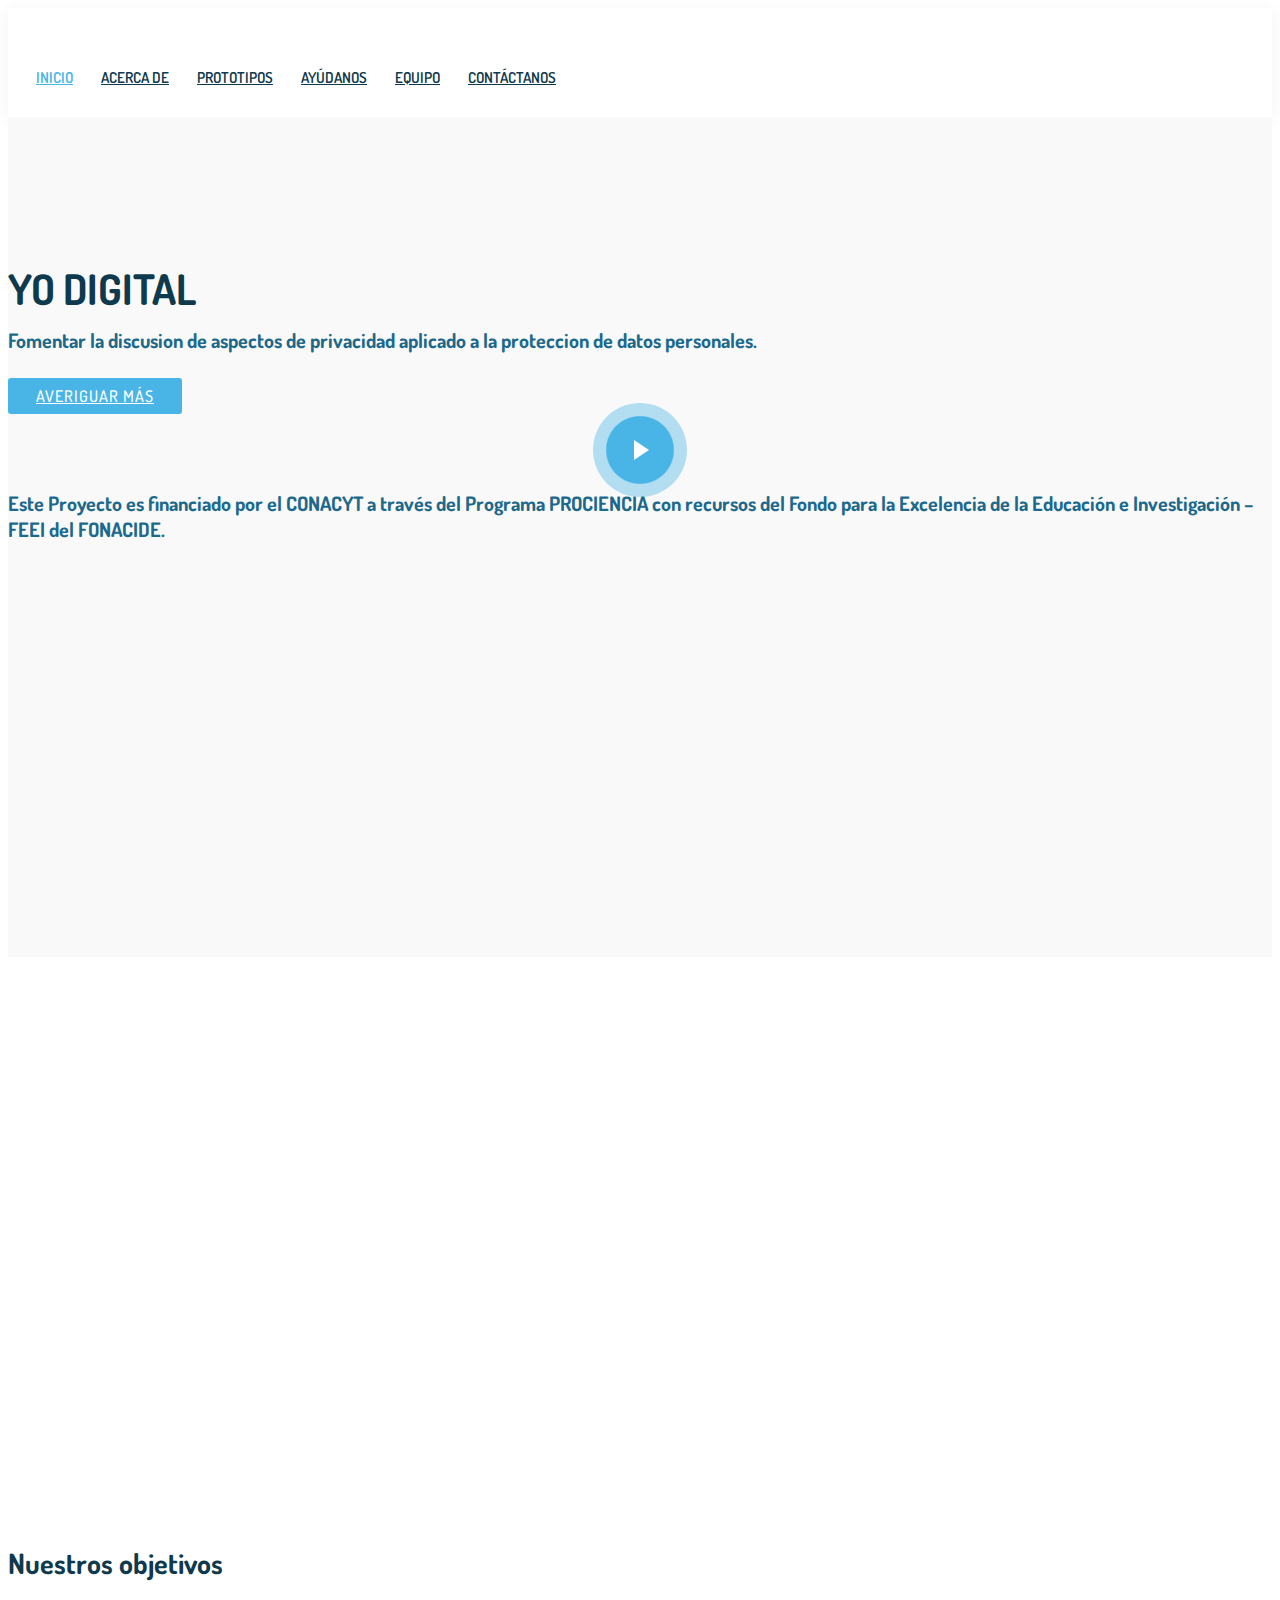
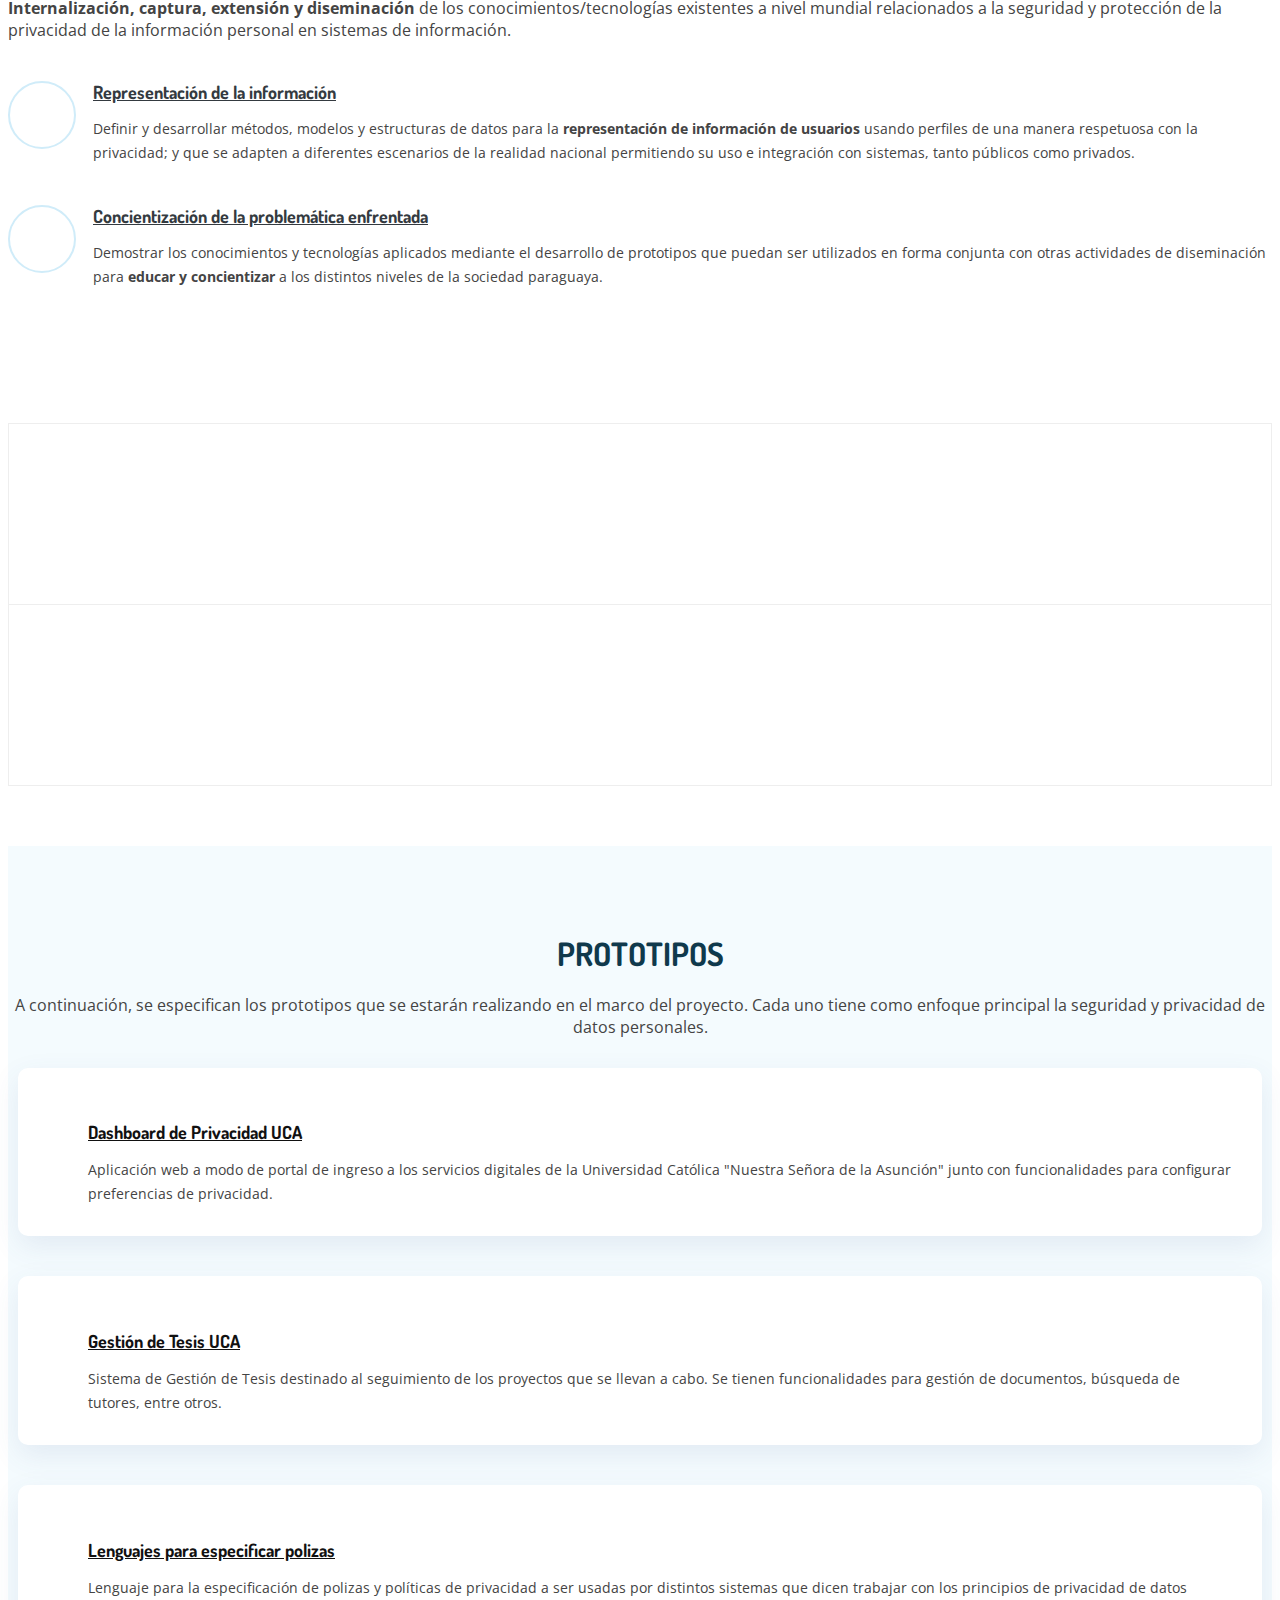
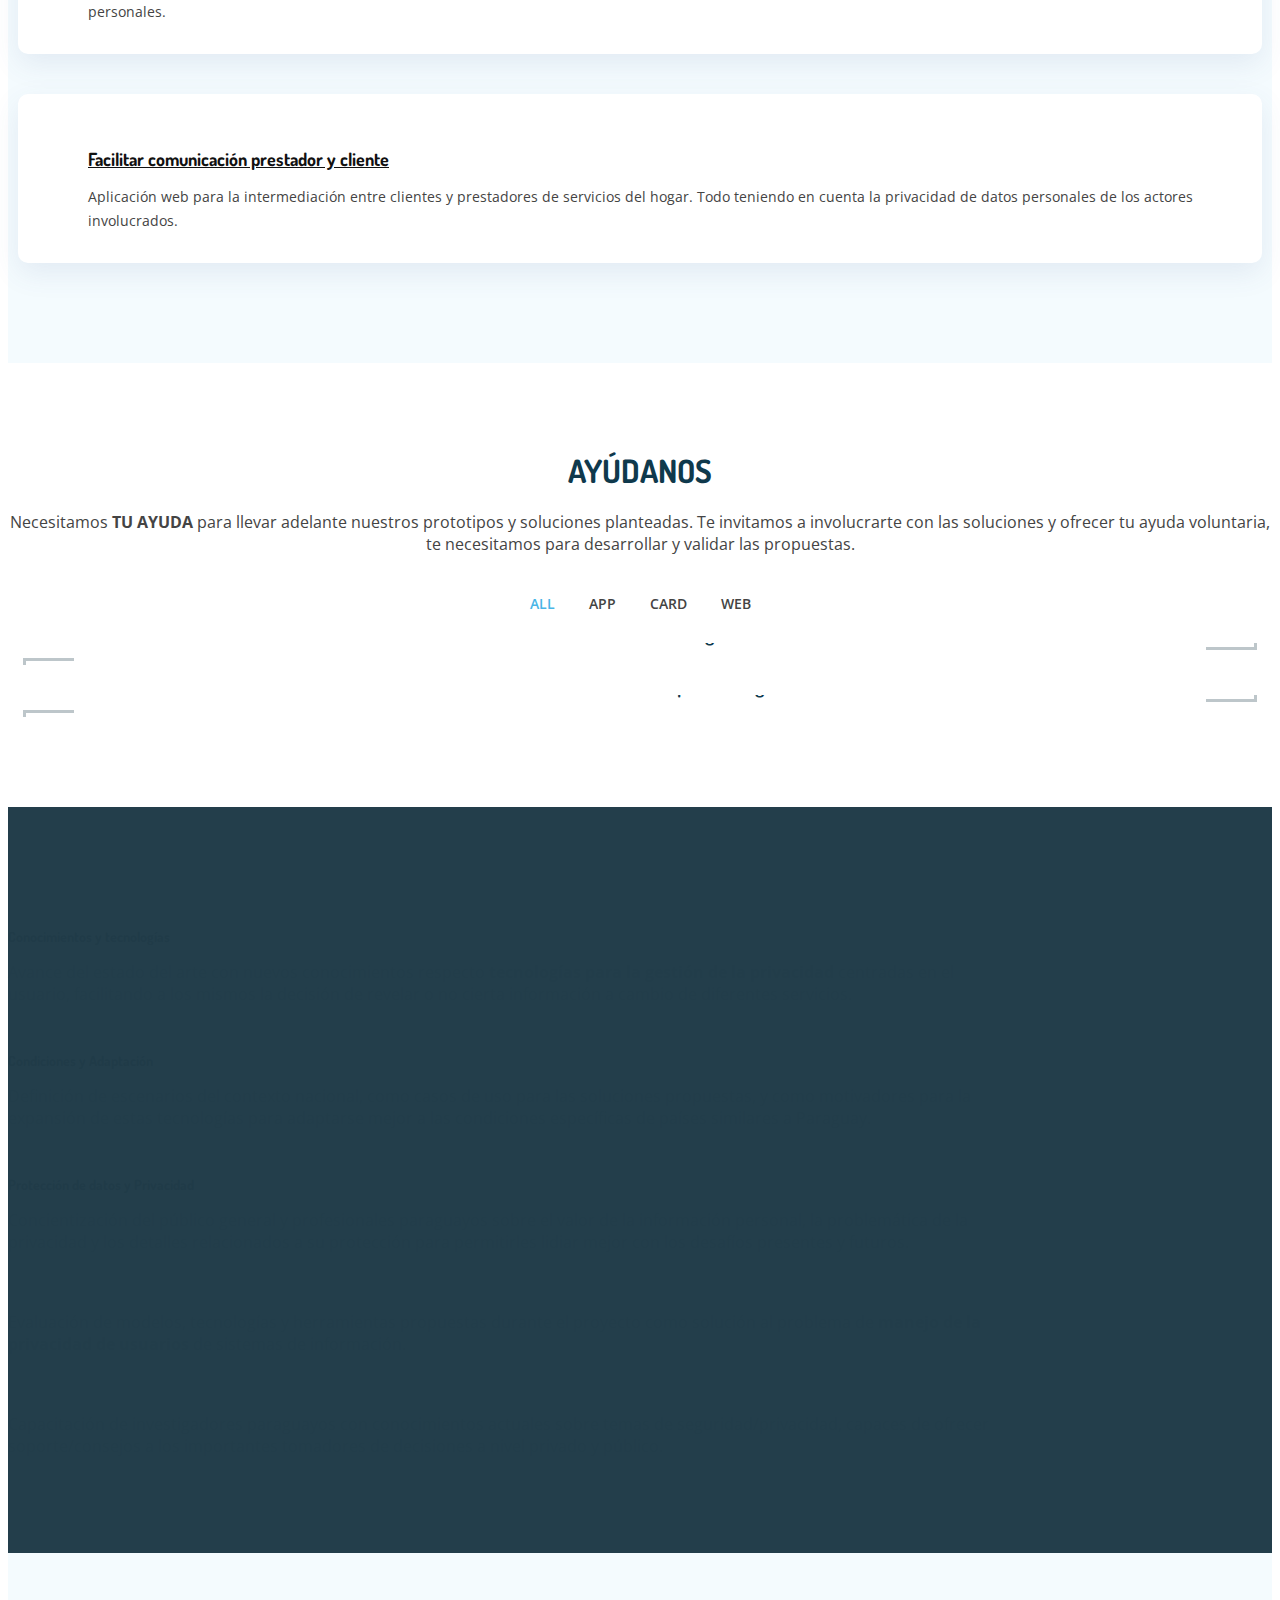
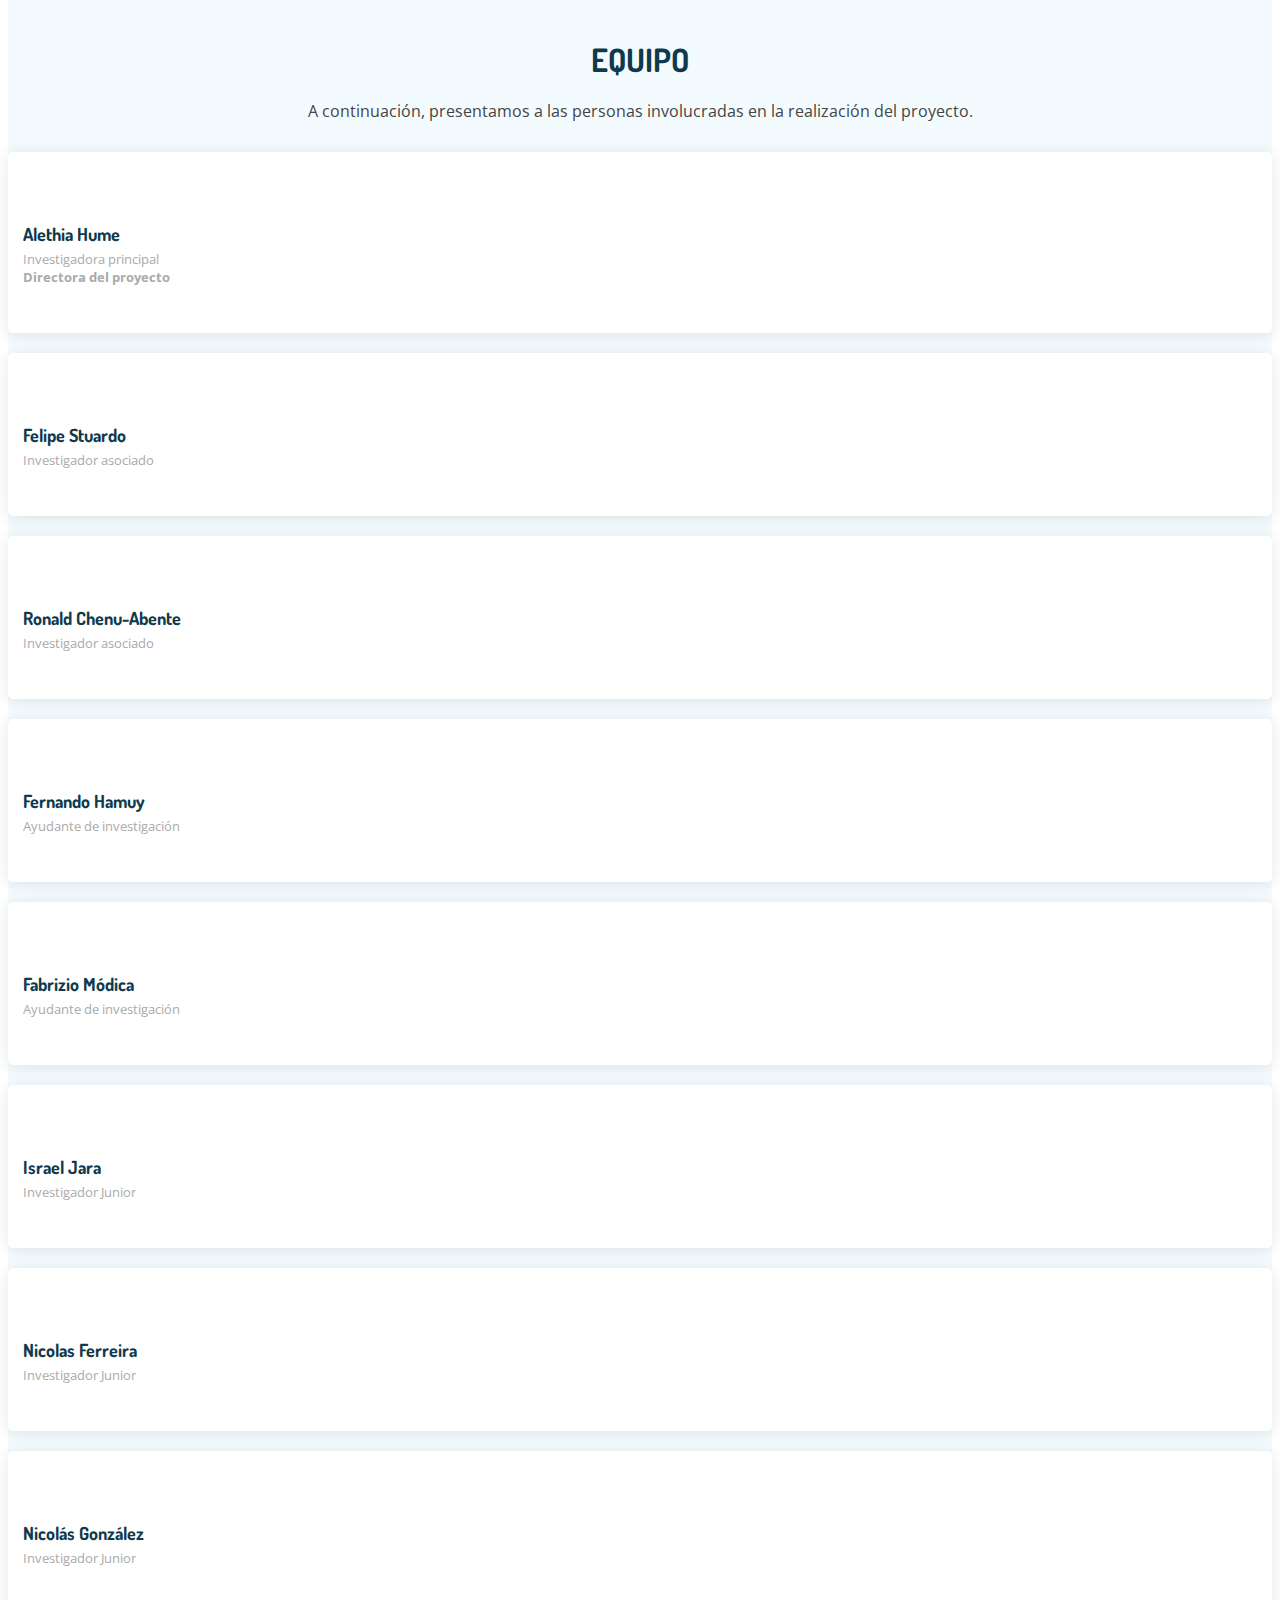
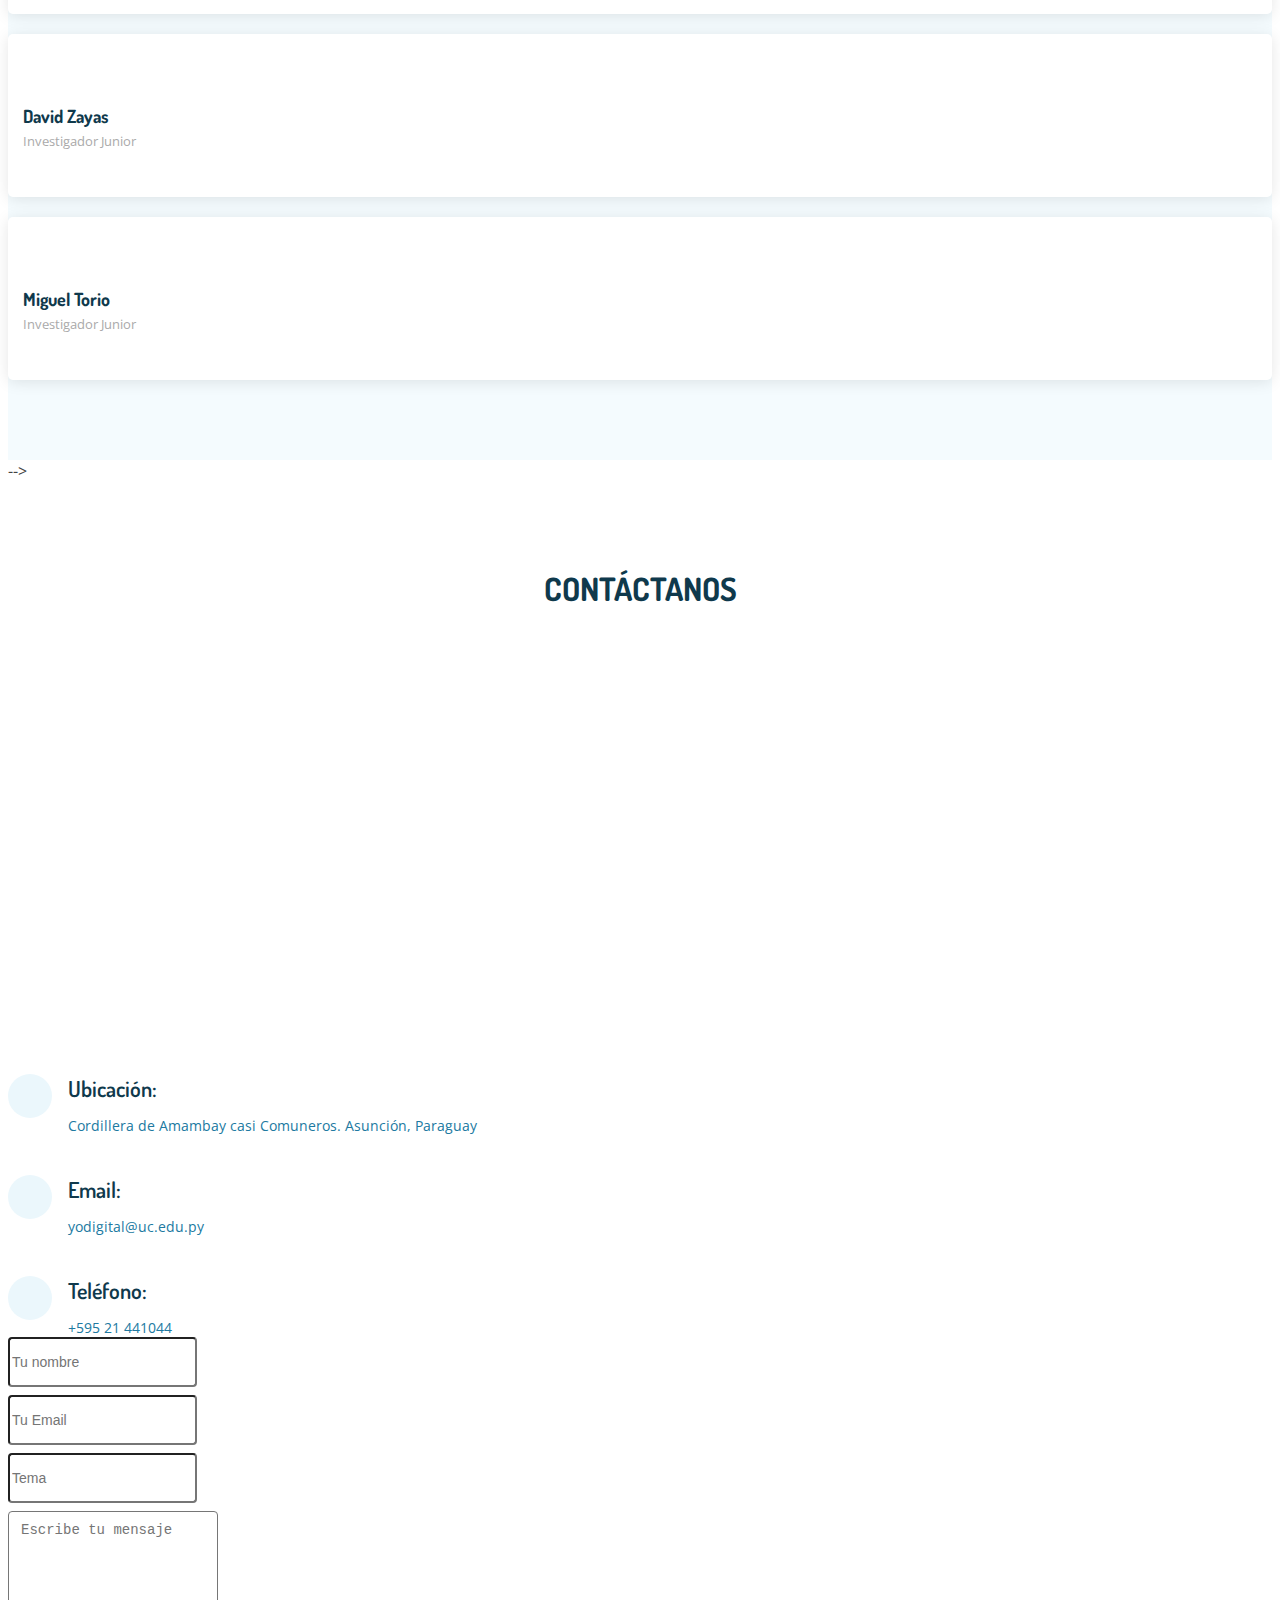
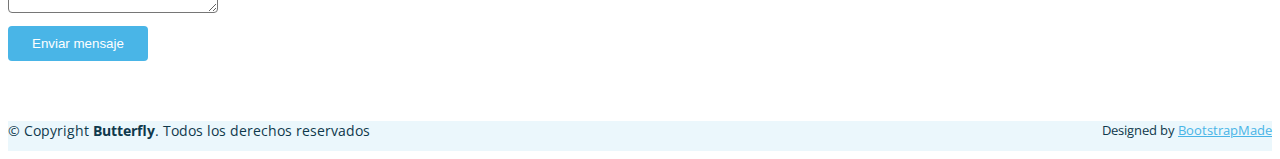
==== commit 2d2d3c7b: "comentadas dos cajas de soluciones" ====
--- a/index.html
+++ b/index.html
@@ -26,6 +26,18 @@
 
   <!-- Template Main CSS File -->
   <link href="assets/css/style.css" rel="stylesheet">
+
+
+  <!-- Global site tag (gtag.js) - Google Analytics -->
+<script async src="https://www.googletagmanager.com/gtag/js?id=UA-170043176-1"></script>
+<script>
+  window.dataLayer = window.dataLayer || [];
+  function gtag(){dataLayer.push(arguments);}
+  gtag('js', new Date());
+
+  gtag('config', 'UA-170043176-1');
+</script>
+
 
   <!-- =======================================================
   * Template Name: Butterfly - v2.0.0
@@ -297,7 +309,7 @@
           <div class="col-lg-4 col-md-6">
             <div class="icon-box">
               <!-- <div class="icon"><i class="las la-book" style="color: #e9bf06;"></i></div> -->
-              <h4 class="title"><a href="">Gestión de Tesis UCA</a></h4>
+              <h4 class="title"><a href="sgt_presentation/">Gestión de Tesis UCA</a></h4>
               <p class="description">Sistema de Gestión de Tesis destinado al seguimiento de los proyectos que se llevan a cabo. Se tienen funcionalidades para gestión de documentos, búsqueda de tutores, entre otros.</p>
             </div>
           </div>
@@ -317,20 +329,20 @@
             </div>
           </div>
 
+          <!-- <div class="col-lg-4 col-md-6" data-wow-delay="0.2s">
+            <div class="icon-box">
+               <div class="icon"><i class="las la-globe-americas" style="color: #d6ff22;"></i></div> 
+              <h4 class="title"><a href="">Nemo Enim</a></h4>
+              <p class="description">At vero eos et accusamus et iusto odio dignissimos ducimus qui blanditiis praesentium voluptatum deleniti atque</p>
+            </div>
+          </div>
           <div class="col-lg-4 col-md-6" data-wow-delay="0.2s">
             <div class="icon-box">
-              <!-- <div class="icon"><i class="las la-globe-americas" style="color: #d6ff22;"></i></div> -->
-              <h4 class="title"><a href="">Nemo Enim</a></h4>
-              <p class="description">At vero eos et accusamus et iusto odio dignissimos ducimus qui blanditiis praesentium voluptatum deleniti atque</p>
-            </div>
-          </div>
-          <div class="col-lg-4 col-md-6" data-wow-delay="0.2s">
-            <div class="icon-box">
-              <!-- <div class="icon"><i class="las la-clock" style="color: #4680ff;"></i></div> -->
+               <div class="icon"><i class="las la-clock" style="color: #4680ff;"></i></div>
               <h4 class="title"><a href="">Eiusmod Tempor</a></h4>
               <p class="description">Et harum quidem rerum facilis est et expedita distinctio. Nam libero tempore, cum soluta nobis est eligendi</p>
             </div>
-          </div>
+          </div> -->
         </div>
 
       </div>
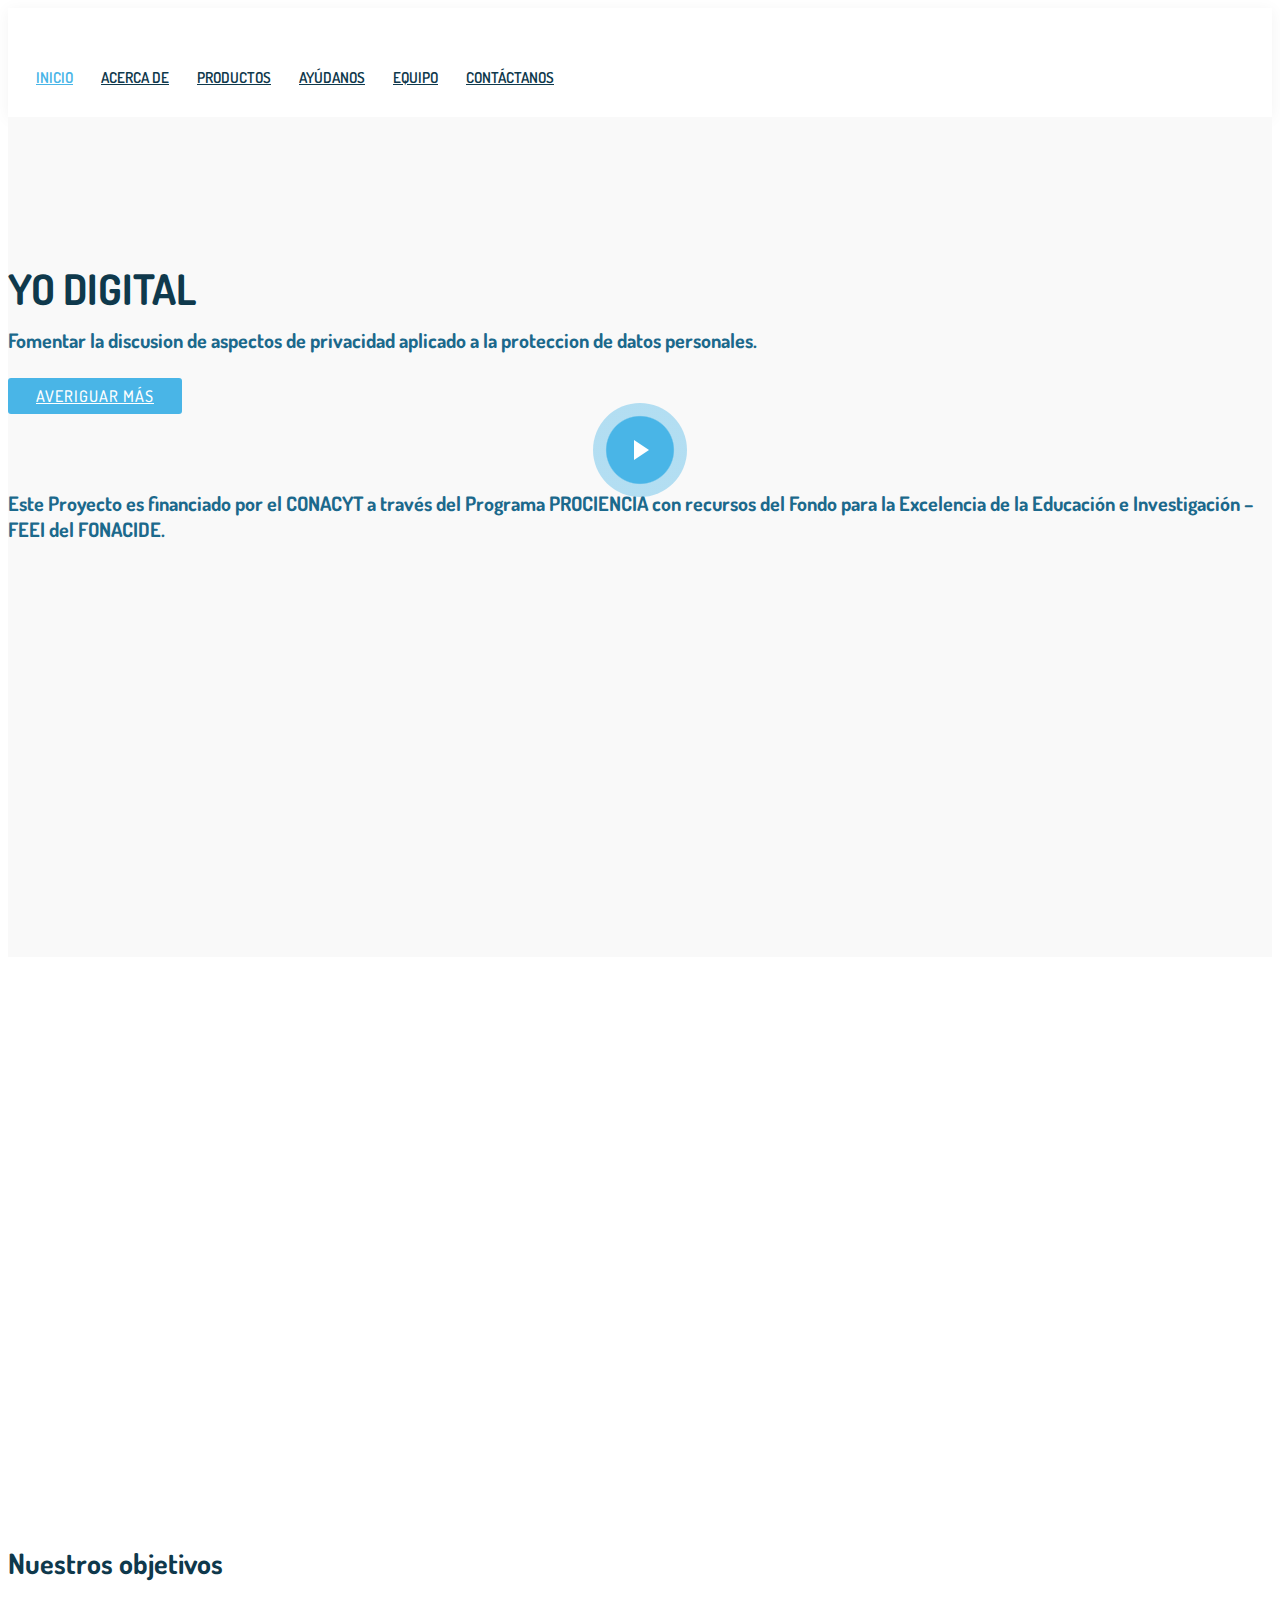
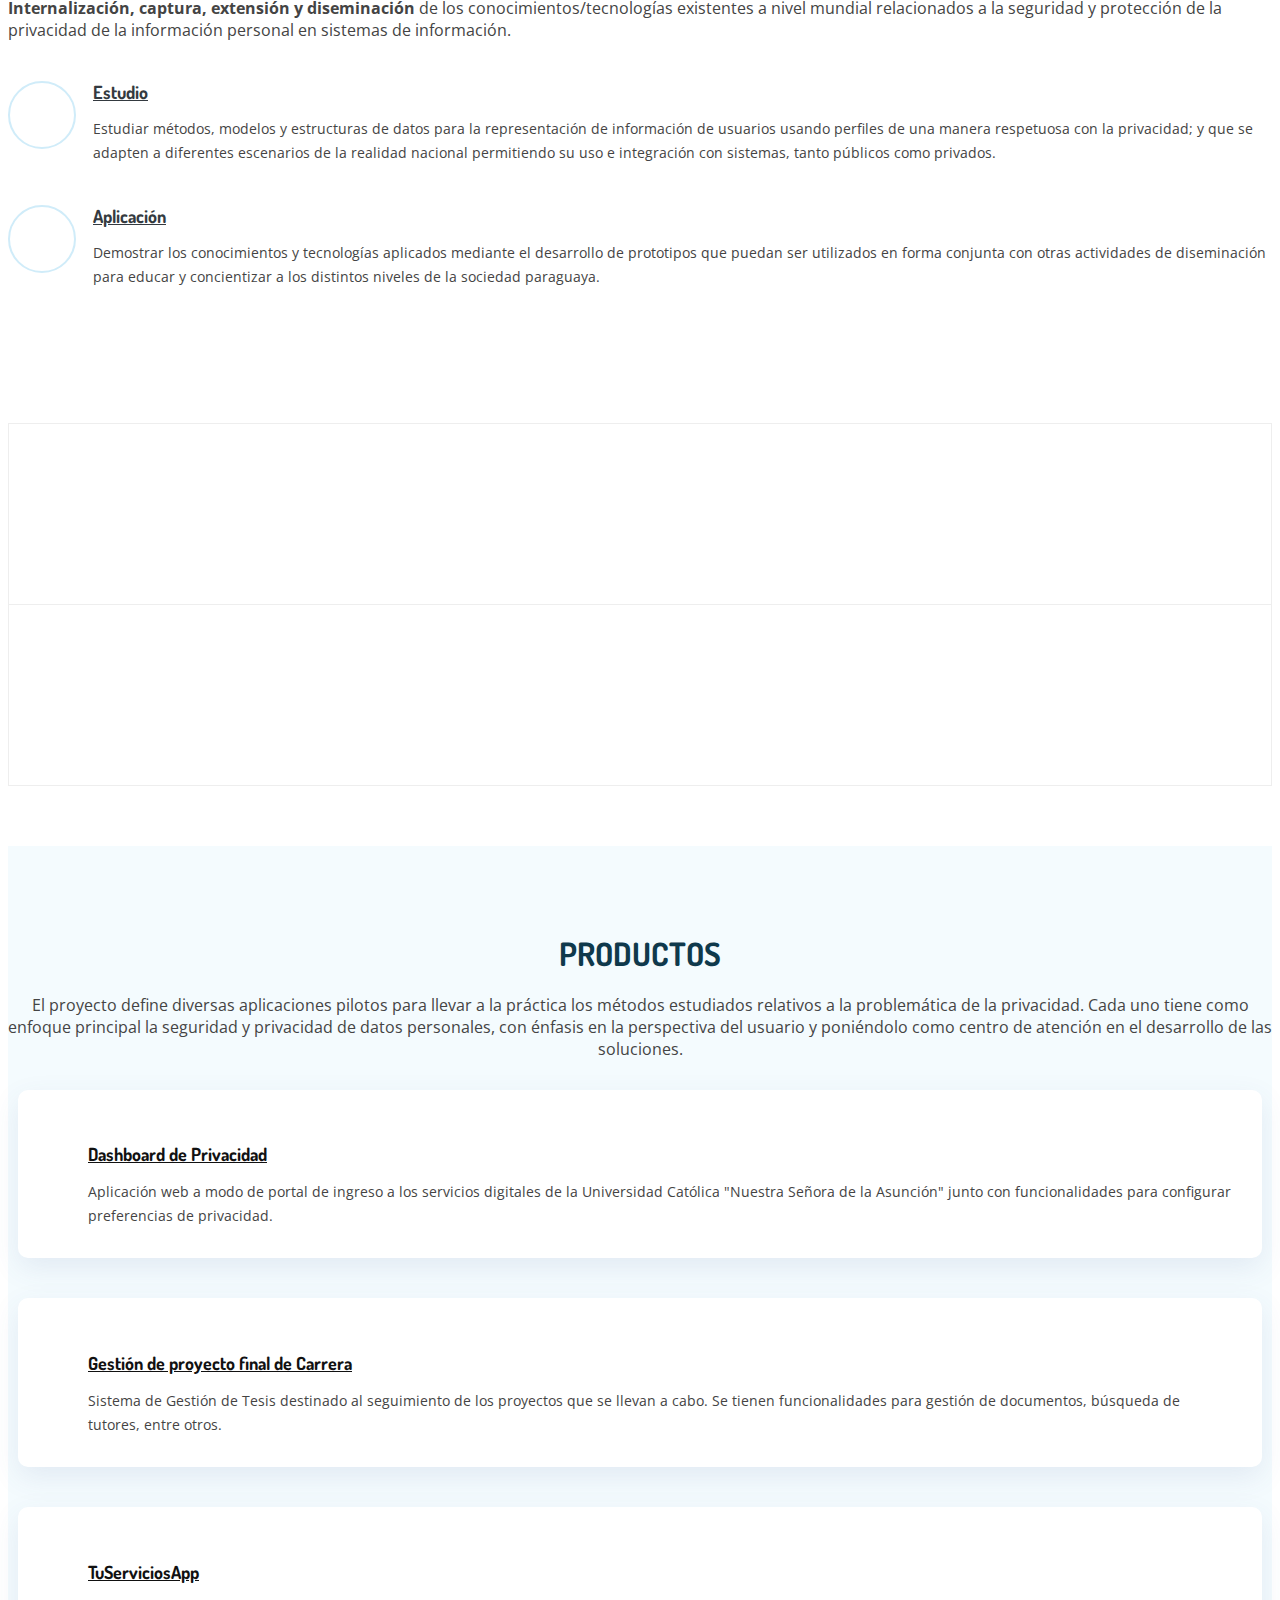
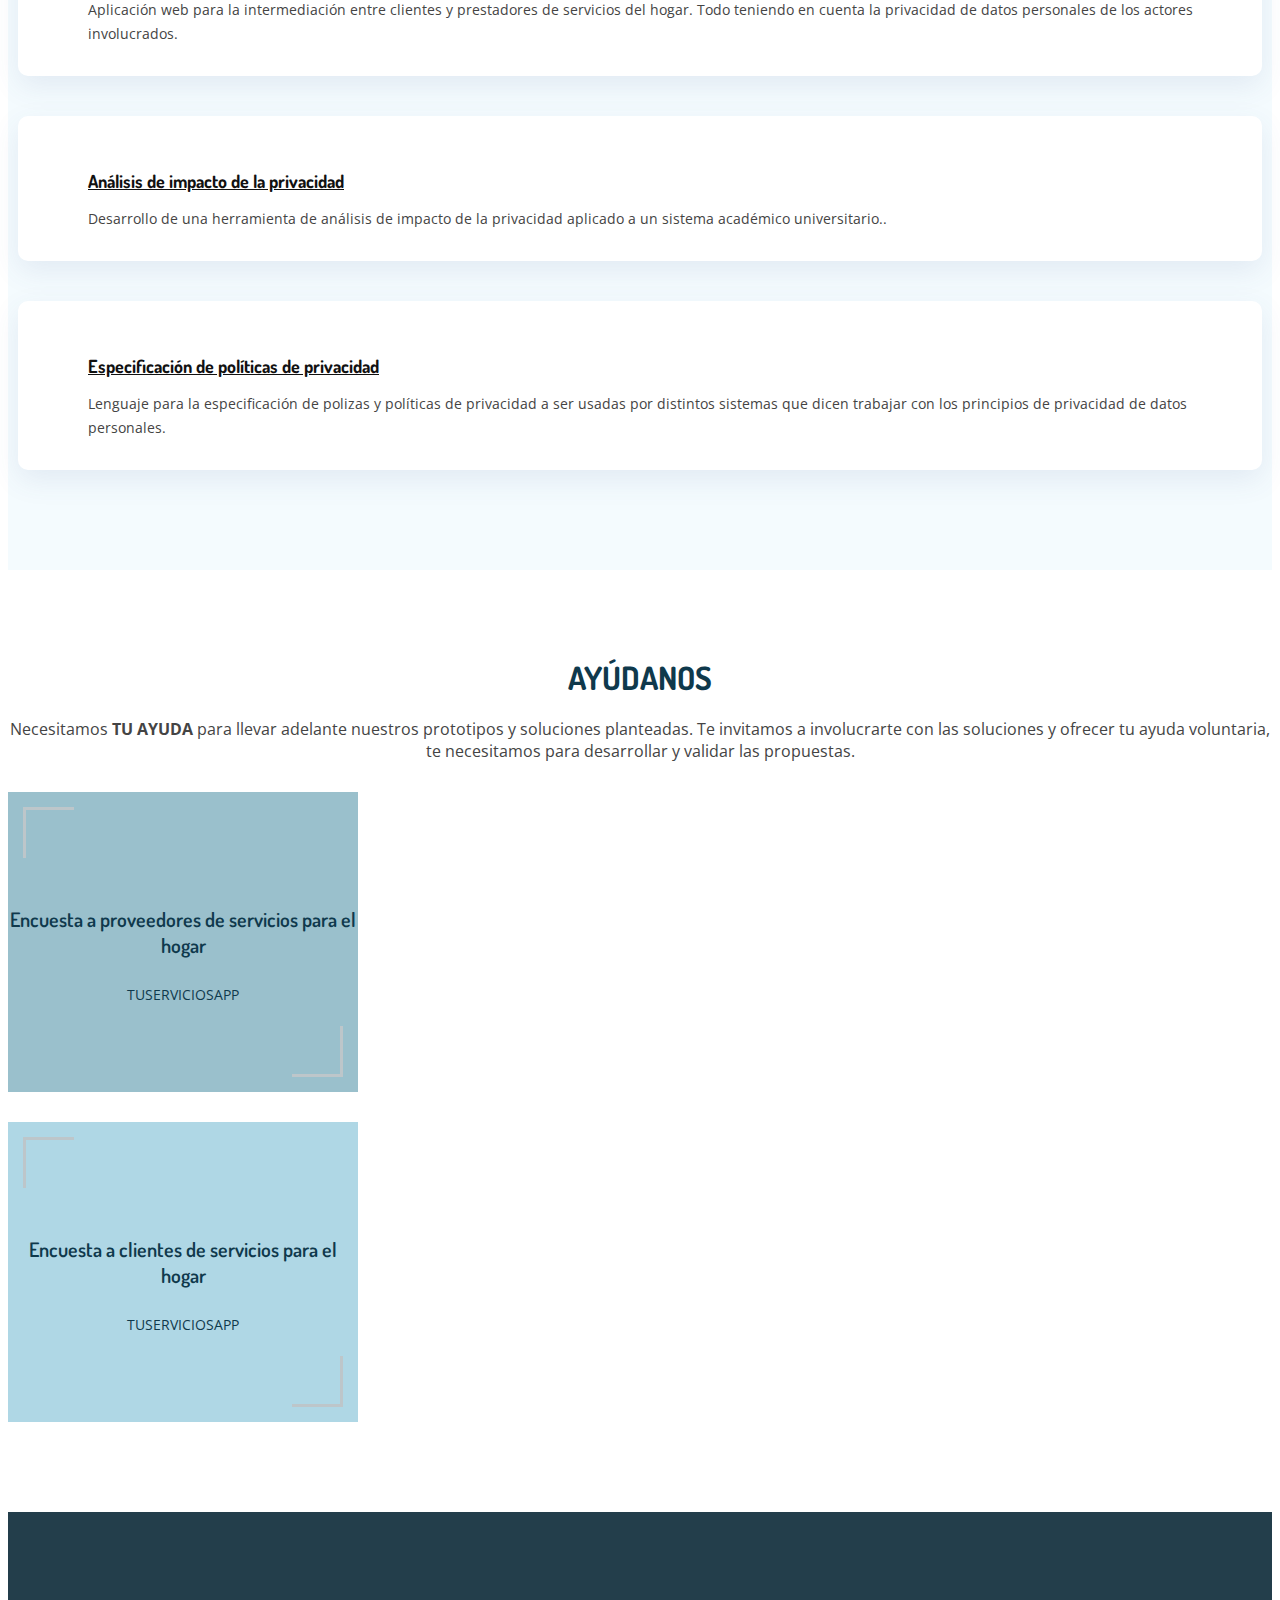
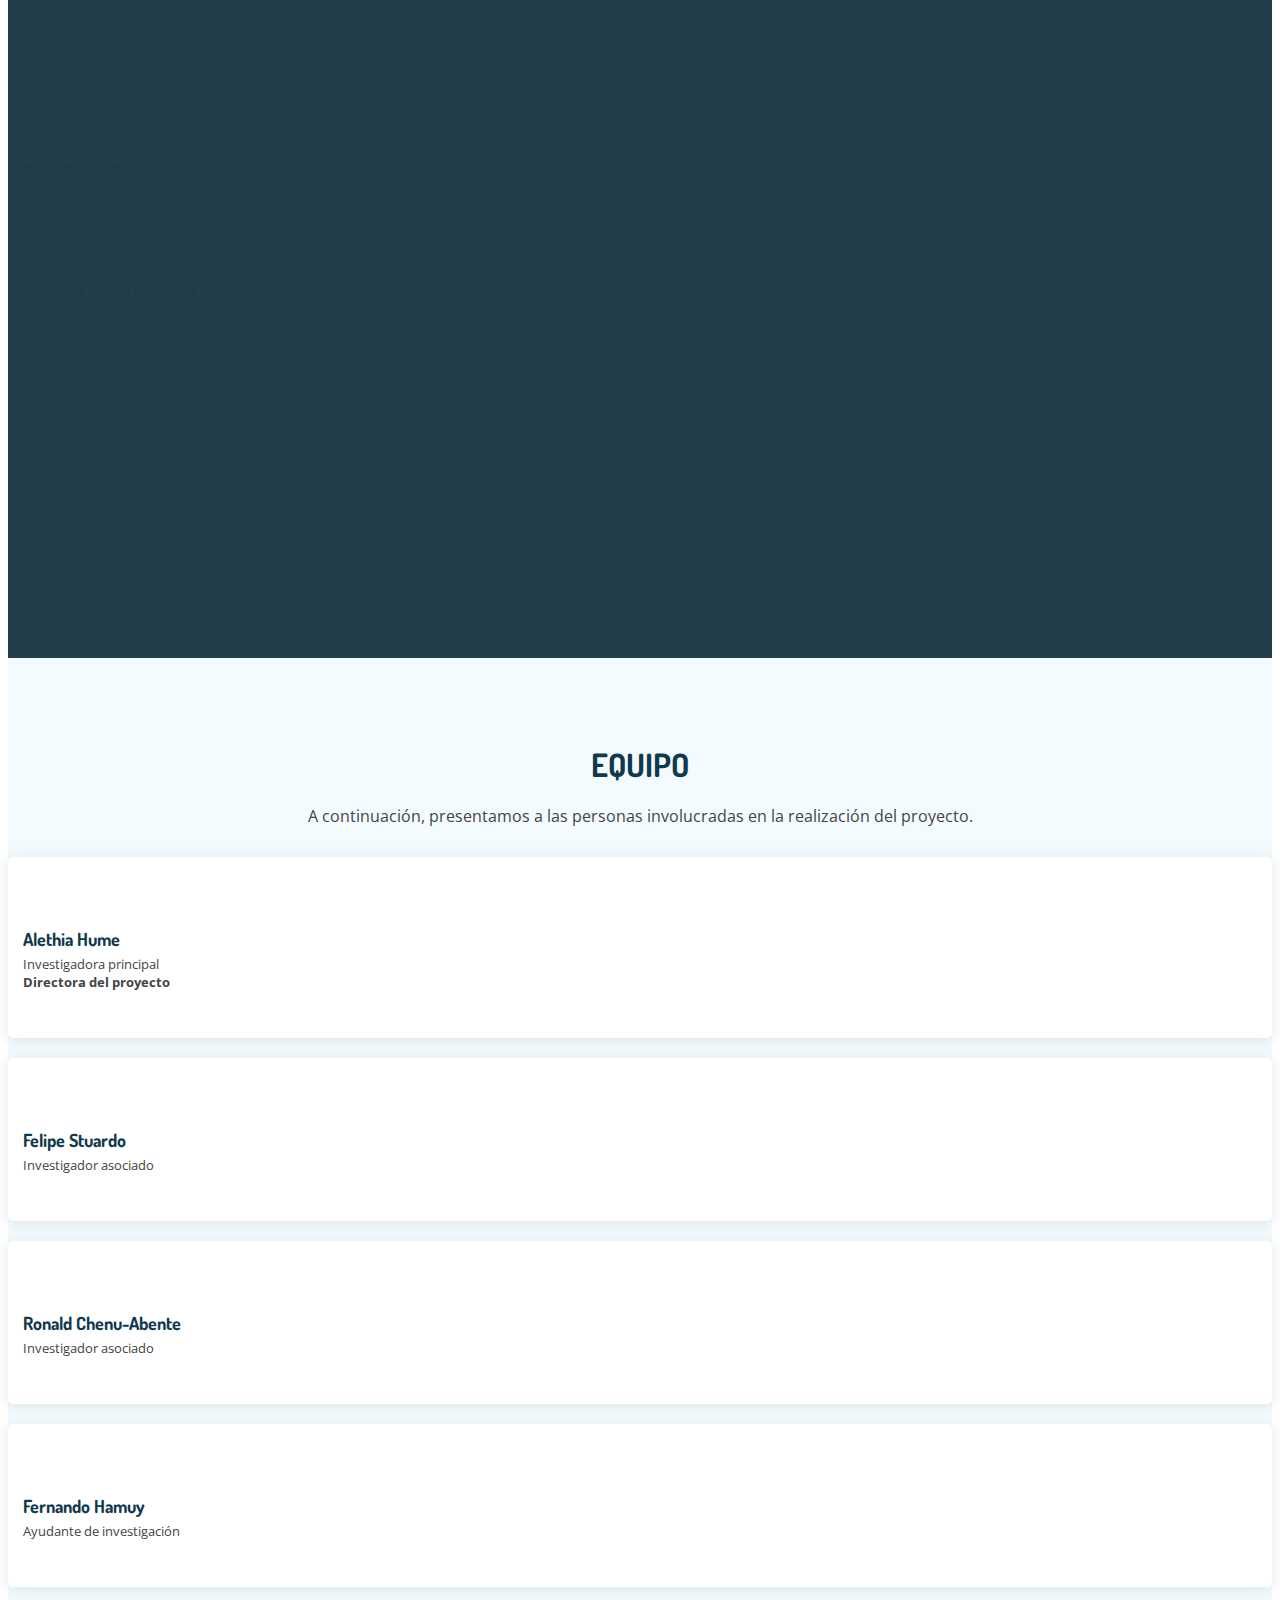
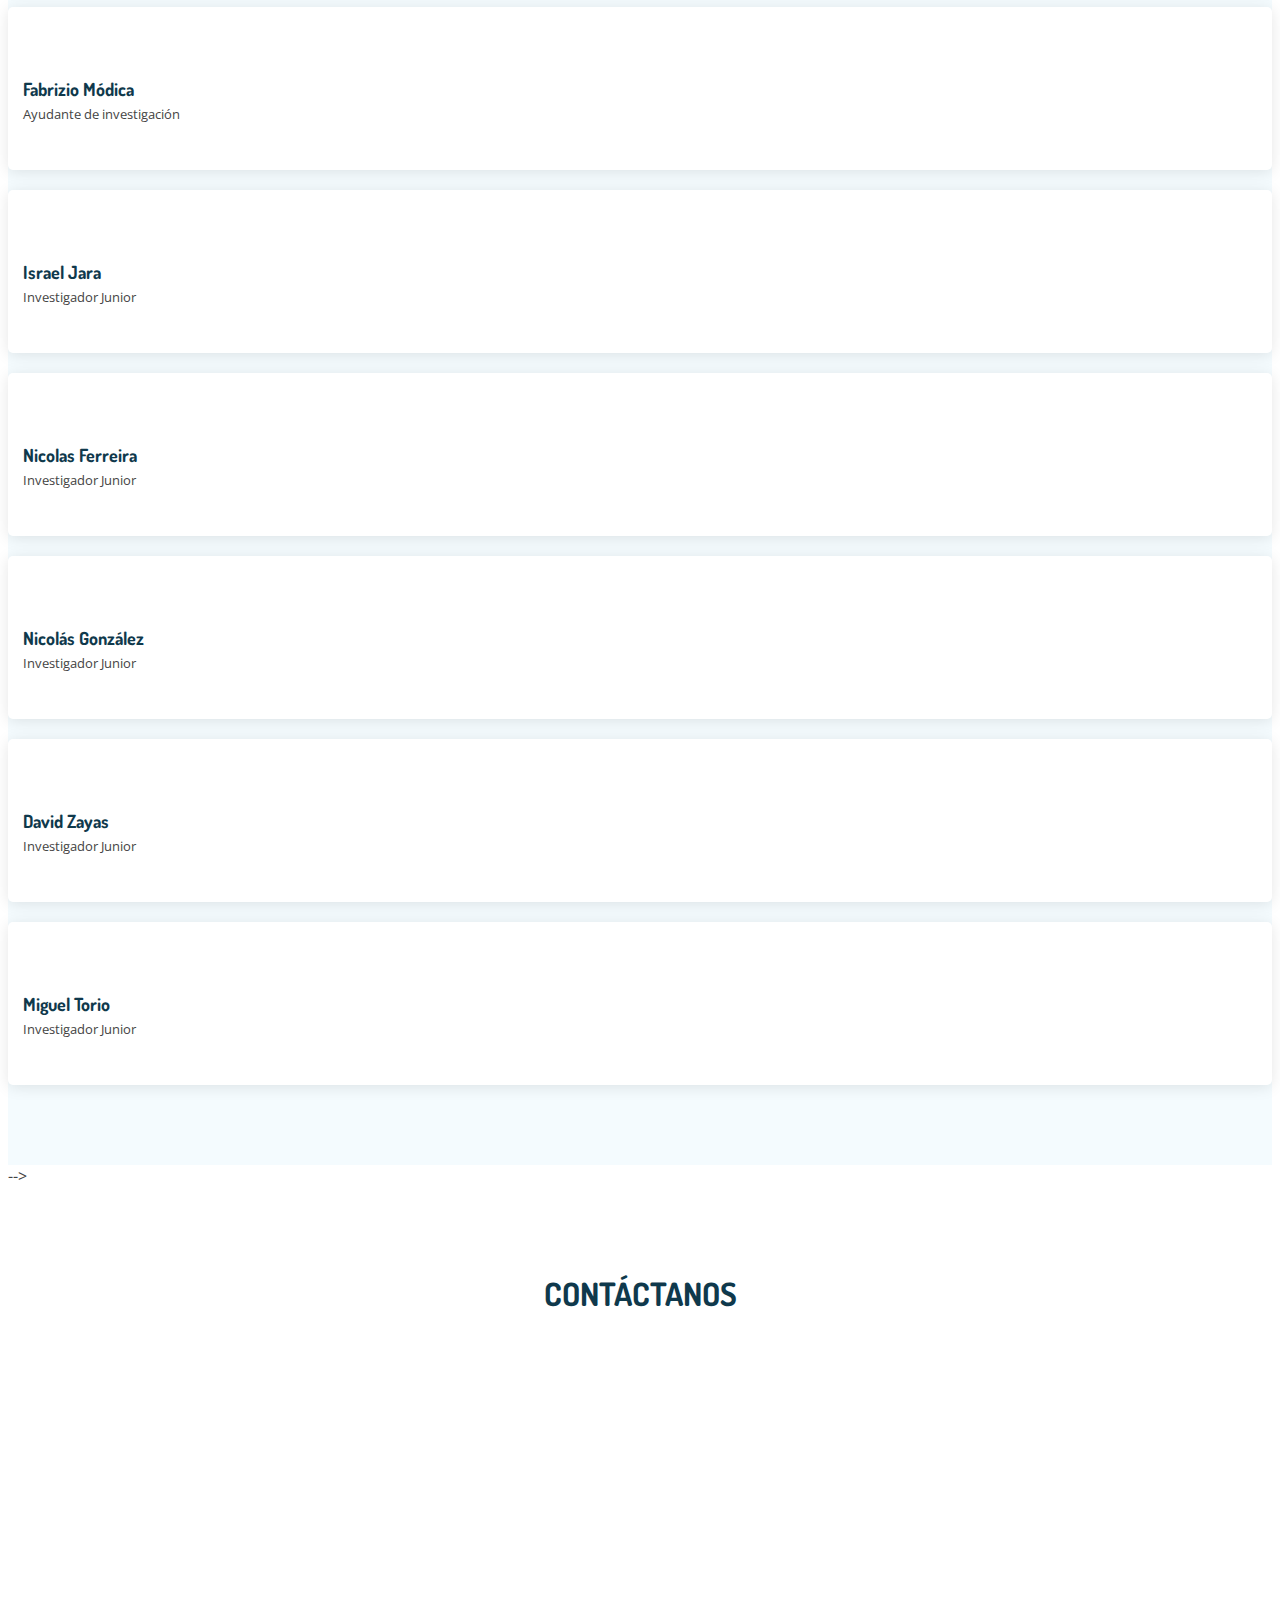
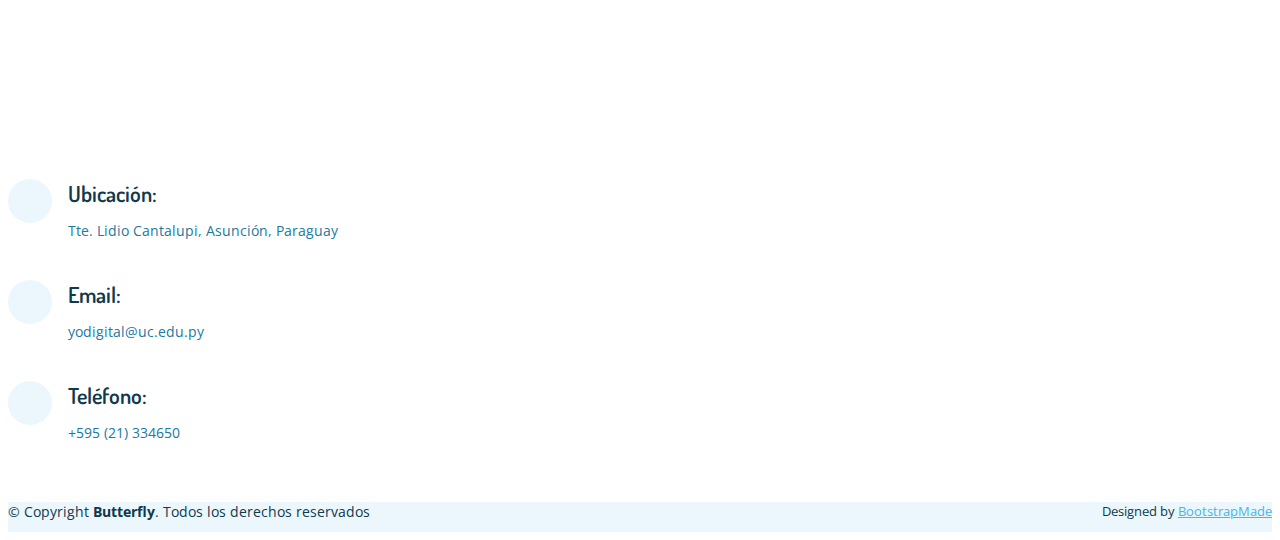
==== commit 25d7c2e9: "sin form contacto objetivos reescritos agregado pia y caja de encuestas" ====
--- a/index.html
+++ b/index.html
@@ -10,8 +10,8 @@
   <meta content="" name="keywords">
 
   <!-- Favicons -->
-  <link href="assets/img/favicon.png" rel="icon">
-  <link href="assets/img/apple-touch-icon.png" rel="apple-touch-icon">
+  <link href="assets/img/tracking.png" rel="icon">
+  <link href="assets/img/tracking.png" rel="apple-touch-icon">
 
   <!-- Google Fonts -->
   <link href="https://fonts.googleapis.com/css?family=Open+Sans:300,300i,400,400i,600,600i,700,700i|Dosis:300,400,500,,600,700,700i|Lato:300,300i,400,400i,700,700i" rel="stylesheet">
@@ -61,7 +61,7 @@
         <ul>
           <li class="active"><a href="index.html">Inicio</a></li>
           <li><a href="#about">Acerca de</a></li>
-          <li><a href="#services">Prototipos</a></li>
+          <li><a href="#services">Productos</a></li>
           <li><a href="#portfolio">Ayúdanos</a></li>
           <li><a href="#team">Equipo</a></li>
           <!--<li class="drop-down"><a href="">Drop Down</a>
@@ -136,18 +136,18 @@
 
             <div class="icon-box">
               <div class="icon"><i class="bx bx-fingerprint"></i></div>
-              <h4 class="title"><a href="">Representación de la información</a></h4>
+              <h4 class="title"><a href="">Estudio</a></h4>
               <p class="description">
-              Definir y desarrollar métodos, modelos y estructuras de datos para la <strong>representación de información de usuarios </strong> usando perfiles de una manera respetuosa con la privacidad; y que se adapten a diferentes escenarios de la realidad nacional permitiendo su uso e integración con sistemas, tanto públicos como privados.
+                Estudiar métodos, modelos y estructuras de datos para la representación de información de usuarios usando perfiles de una manera respetuosa con la privacidad; y que se adapten a diferentes escenarios de la realidad nacional permitiendo su uso e integración con sistemas, tanto públicos como privados.
               </p>
             </div>
 
             <div class="icon-box">
             <div class="icon"><i class="bx bx-atom"></i></div>
               <!-- <div class="icon"><i class="bx bx-gift"></i></div> -->
-              <h4 class="title"><a href="">Concientización de la problemática enfrentada</a></h4>
+              <h4 class="title"><a href="">Aplicación</a></h4>
               <p class="description">
-                Demostrar los conocimientos y tecnologías aplicados mediante el desarrollo de prototipos que puedan ser utilizados en forma conjunta con otras actividades de diseminación para <strong>educar y concientizar </strong> a los distintos niveles de la sociedad paraguaya.
+                Demostrar los conocimientos y tecnologías aplicados mediante el desarrollo de prototipos que puedan ser utilizados en forma conjunta con otras actividades de diseminación para educar y concientizar a los distintos niveles de la sociedad paraguaya.
               </p>
             </div>
 
@@ -263,21 +263,21 @@
       <div class="container">
 
         <div class="section-title">
-          <h2>Prototipos</h2>
-          <p>A continuación, se especifican los prototipos que se estarán realizando en el marco del proyecto. Cada uno tiene como enfoque principal la seguridad y privacidad de datos personales.</p>
+          <h2>Productos</h2>
+          <p>El proyecto define diversas aplicaciones pilotos para llevar a la práctica los métodos estudiados relativos a la problemática de la privacidad. Cada uno tiene como enfoque principal la seguridad y privacidad de datos personales, con énfasis en la perspectiva del usuario y poniéndolo como centro de atención en el desarrollo de las soluciones.</p>
         </div>
 
         <div class="row">
           <div class="col-lg-4 col-md-6">
             <div class="icon-box" >
               <!--<div class="icon"><i class="las la-basketball-ball" style="color: #ff689b;"></i></div> -->
-              <h4 class="title"><a class="venobox" data-vbtype="inline" href="#inline-content">Dashboard de Privacidad UCA</a></h4>
+              <h4 class="title"><a class="venobox" data-vbtype="inline" href="#inline-content">Dashboard de Privacidad</a></h4>
               <div id="inline-content" style="display:none;">
 
 
           <div class="row" style="padding: 27px;">
             <div class="col-md-5">
-                <div class="display-4">Dashboard de Privacidad UCA</div>
+                <div class="display-4">Dashboard de privacidad</div>
                 <h4>¿Qué es?</h4>
                 <div style="text-align: justify;">
                   <p>Es una <strong>aplicación web</strong> para acceder a los servicios digitales de la Universidad Católica “Nuestra Señora de la Asunción” (p.ej. AulaVirtual) acompañado de funcionalidades para configurar <strong>preferencias de privacidad</strong> y dotar al usuario del <strong>control de sus datos personales.</strong>
@@ -285,10 +285,10 @@
                   <p>Para el desarrollo de la aplicación web, necesitamos la <strong>participación de voluntarios</strong> (estudiantes de la Universidad Católica) que ayudarán en el proceso de diseño de la aplicación, asistiendo así en poder hacerla lo más intuitiva y fácil de usar posible. 
                   <p>Si nos ayudas, recibirás beneficios académicos dependiendo del Departamento o Facultad al que pertenezcas.</p>
                   </p>
-                  <h2>
+                <!--   <h2>
                     Como primer paso, necesitamos que completes esta encuesta:
                   </h2>
-                  <button type="button" class="btn btn-primary">Encuesta</button>
+                  <button type="button" class="btn btn-primary">Encuesta</button> -->
                 </div>
             </div>
             <div class="col-lg-7">
@@ -309,25 +309,38 @@
           <div class="col-lg-4 col-md-6">
             <div class="icon-box">
               <!-- <div class="icon"><i class="las la-book" style="color: #e9bf06;"></i></div> -->
-              <h4 class="title"><a href="sgt_presentation/">Gestión de Tesis UCA</a></h4>
+              <h4 class="title"><a href="sgt_presentation/">Gestión de proyecto final de Carrera</a></h4>
               <p class="description">Sistema de Gestión de Tesis destinado al seguimiento de los proyectos que se llevan a cabo. Se tienen funcionalidades para gestión de documentos, búsqueda de tutores, entre otros.</p>
             </div>
           </div>
 
+          <div class="col-lg-4 col-md-6" data-wow-delay="0.1s">
+            <div class="icon-box">
+              <!-- <div class="icon"><i class="las la-tachometer-alt" style="color:#41cf2e;"></i></div> -->
+              <h4 class="title"><a href="">TuServiciosApp</a></h4>
+              <p class="description">Aplicación web para la intermediación entre clientes y prestadores de servicios del hogar. Todo teniendo en cuenta la privacidad de datos personales de los actores involucrados.</p>
+            </div>
+          </div>
+
+
+          <div class="col-lg-4 col-md-6" data-wow-delay="0.1s">
+            <div class="icon-box">
+              <!-- <div class="icon"><i class="las la-tachometer-alt" style="color:#41cf2e;"></i></div> -->
+              <h4 class="title"><a href="">Análisis de impacto de la privacidad</a></h4>
+              <p class="description">Desarrollo de una herramienta de análisis de impacto de la privacidad aplicado a un sistema académico universitario..</p>
+            </div>
+          </div>
+
+
+          
           <div class="col-lg-4 col-md-6" data-wow-delay="0.1s">
             <div class="icon-box">
               <!-- <div class="icon"><i class="las la-file-alt" style="color: #3fcdc7;"></i></div> -->
-              <h4 class="title"><a href="">Lenguajes para especificar polizas</a></h4>
+              <h4 class="title"><a href=""> Especificación de políticas de privacidad</a></h4>
               <p class="description">Lenguaje para la especificación de polizas y políticas de privacidad a ser usadas por distintos sistemas que dicen trabajar con los principios de privacidad de datos personales.</p>
             </div>
           </div>
-          <div class="col-lg-4 col-md-6" data-wow-delay="0.1s">
-            <div class="icon-box">
-              <!-- <div class="icon"><i class="las la-tachometer-alt" style="color:#41cf2e;"></i></div> -->
-              <h4 class="title"><a href="">Facilitar comunicación prestador y cliente</a></h4>
-              <p class="description">Aplicación web para la intermediación entre clientes y prestadores de servicios del hogar. Todo teniendo en cuenta la privacidad de datos personales de los actores involucrados.</p>
-            </div>
-          </div>
+        
 
           <!-- <div class="col-lg-4 col-md-6" data-wow-delay="0.2s">
             <div class="icon-box">
@@ -357,7 +370,7 @@
           <p>Necesitamos <strong>TU AYUDA</strong> para llevar adelante nuestros prototipos y soluciones planteadas. Te invitamos a involucrarte con las soluciones y ofrecer tu ayuda voluntaria, te necesitamos para desarrollar y validar las propuestas.</p>
         </div>
 
-        <div class="row">
+<!--         <div class="row">
           <div class="col-lg-12 d-flex justify-content-center">
             <ul id="portfolio-flters">
               <li data-filter="*" class="filter-active">All</li>
@@ -366,135 +379,42 @@
               <li data-filter=".filter-web">Web</li>
             </ul>
           </div>
-        </div>
+        </div> -->
 
         <div class="row portfolio-container">
 
- <!--          <div class="col-lg-4 col-md-6 portfolio-item filter-app">
-            <div class="portfolio-wrap">
-              <img src="assets/img/portfolio/portfolio-1.jpg" class="img-fluid" alt="">
+ 
+
+          <div class="col-lg-4 col-md-6 portfolio-item filter-card">
+            <div class="portfolio-wrap " style="width: 350px;height: 300px;background-color:#036281;">
+              <!-- <img src="assets/img/portfolio/portfolio-8.jpg" class="img-fluid" alt=""> -->
               <div class="portfolio-info">
-                <h4>App 1</h4>
-                <p>App</p>
-                <div class="portfolio-links">
-                  <a href="assets/img/portfolio/portfolio-1.jpg" data-gall="portfolioGallery" class="venobox" title="App 1"><i class="bx bx-plus"></i></a>
-                  <a href="portfolio-details.html" title="More Details"><i class="bx bx-link"></i></a>
-                </div>
-              </div>
-            </div>
-          </div>
-
-          <div class="col-lg-4 col-md-6 portfolio-item filter-web">
-            <div class="portfolio-wrap">
-              <img src="assets/img/portfolio/portfolio-2.jpg" class="img-fluid" alt="">
-              <div class="portfolio-info">
-                <h4>Web 3</h4>
-                <p>Web</p>
-                <div class="portfolio-links">
-                  <a href="assets/img/portfolio/portfolio-2.jpg" data-gall="portfolioGallery" class="venobox" title="Web 3"><i class="bx bx-plus"></i></a>
-                  <a href="portfolio-details.html" title="More Details"><i class="bx bx-link"></i></a>
-                </div>
-              </div>
-            </div>
-          </div>
-
-          <div class="col-lg-4 col-md-6 portfolio-item filter-app">
-            <div class="portfolio-wrap">
-              <img src="assets/img/portfolio/portfolio-3.jpg" class="img-fluid" alt="">
-              <div class="portfolio-info">
-                <h4>App 2</h4>
-                <p>App</p>
-                <div class="portfolio-links">
-                  <a href="assets/img/portfolio/portfolio-3.jpg" data-gall="portfolioGallery" class="venobox" title="App 2"><i class="bx bx-plus"></i></a>
-                  <a href="portfolio-details.html" title="More Details"><i class="bx bx-link"></i></a>
-                </div>
-              </div>
-            </div>
-          </div>
-
-          <div class="col-lg-4 col-md-6 portfolio-item filter-card">
-            <div class="portfolio-wrap">
-              <img src="assets/img/portfolio/portfolio-4.jpg" class="img-fluid" alt="">
-              <div class="portfolio-info">
-                <h4>Card 2</h4>
-                <p>Card</p>
-                <div class="portfolio-links">
-                  <a href="assets/img/portfolio/portfolio-4.jpg" data-gall="portfolioGallery" class="venobox" title="Card 2"><i class="bx bx-plus"></i></a>
-                  <a href="portfolio-details.html" title="More Details"><i class="bx bx-link"></i></a>
-                </div>
-              </div>
-            </div>
-          </div>
-
-          <div class="col-lg-4 col-md-6 portfolio-item filter-web">
-            <div class="portfolio-wrap">
-              <img src="assets/img/portfolio/portfolio-5.jpg" class="img-fluid" alt="">
-              <div class="portfolio-info">
-                <h4>Web 2</h4>
-                <p>Web</p>
-                <div class="portfolio-links">
-                  <a href="assets/img/portfolio/portfolio-5.jpg" data-gall="portfolioGallery" class="venobox" title="Web 2"><i class="bx bx-plus"></i></a>
-                  <a href="portfolio-details.html" title="More Details"><i class="bx bx-link"></i></a>
-                </div>
-              </div>
-            </div>
-          </div>
-
-          <div class="col-lg-4 col-md-6 portfolio-item filter-app">
-            <div class="portfolio-wrap">
-              <img src="assets/img/portfolio/portfolio-6.jpg" class="img-fluid" alt="">
-              <div class="portfolio-info">
-                <h4>App 3</h4>
-                <p>App</p>
-                <div class="portfolio-links">
-                  <a href="assets/img/portfolio/portfolio-6.jpg" data-gall="portfolioGallery" class="venobox" title="App 3"><i class="bx bx-plus"></i></a>
-                  <a href="portfolio-details.html" title="More Details"><i class="bx bx-link"></i></a>
-                </div>
-              </div>
-            </div>
-          </div>
-
-          <div class="col-lg-4 col-md-6 portfolio-item filter-card">
-            <div class="portfolio-wrap">
-              <img src="assets/img/portfolio/portfolio-7.jpg" class="img-fluid" alt="">
-              <div class="portfolio-info">
-                <h4>Card 1</h4>
-                <p>Card</p>
-                <div class="portfolio-links">
-                  <a href="assets/img/portfolio/portfolio-7.jpg" data-gall="portfolioGallery" class="venobox" title="Card 1"><i class="bx bx-plus"></i></a>
-                  <a href="portfolio-details.html" title="More Details"><i class="bx bx-link"></i></a>
-                </div>
-              </div>
-            </div>
-          </div> -->
-
-          <div class="col-lg-4 col-md-6 portfolio-item filter-card">
-            <div class="portfolio-wrap">
-              <img src="assets/img/portfolio/portfolio-8.jpg" class="img-fluid" alt="">
-              <div class="portfolio-info">
-                <h4>Encuesta de Servicio digitales</h4>
-                <p>Google Form</p>
-                <div class="portfolio-links">
+                <h4>Encuesta a proveedores de servicios para el hogar</h4>
+                <p>TuServiciosAPP</p>
+                <!-- <div class="portfolio-links">
                   <a href="assets/img/portfolio/portfolio-8.jpg" data-gall="portfolioGallery" class="venobox" title="Card 3"><i class="bx bx-plus"></i></a>
                   <a href="portfolio-details.html" title="More Details"><i class="bx bx-link"></i></a>
-                </div>
-              </div>
-            </div>
-          </div>
-
+                </div> -->
+              </div>
+            </div>
+          </div>
+
+          
           <div class="col-lg-4 col-md-6 portfolio-item filter-card">
-            <div class="portfolio-wrap">
-              <img src="assets/img/portfolio/portfolio-8.jpg" class="img-fluid" alt="">
+            <div class="portfolio-wrap " style="width: 350px;height: 300px;background-color:#389bbd;">
+              <!-- <img src="assets/img/portfolio/portfolio-8.jpg" class="img-fluid" alt=""> -->
               <div class="portfolio-info">
-                <h4>Encuesta de Servicios para el hogar</h4>
-                <p>Google Form</p>
-                <div class="portfolio-links">
+                <h4>Encuesta a clientes de servicios para el hogar</h4>
+                <p>TuServiciosAPP</p>
+                <!-- <div class="portfolio-links">
                   <a href="assets/img/portfolio/portfolio-8.jpg" data-gall="portfolioGallery" class="venobox" title="Card 3"><i class="bx bx-plus"></i></a>
                   <a href="portfolio-details.html" title="More Details"><i class="bx bx-link"></i></a>
-                </div>
-              </div>
-            </div>
-          </div>
+                </div> -->
+              </div>
+            </div>
+          </div>
+
+         
 
        <!--    <div class="col-lg-4 col-md-6 portfolio-item filter-web">
             <div class="portfolio-wrap">
@@ -524,7 +444,7 @@
               <!-- <img src="assets/img/testimonials/testimonials-1.jpg" class="testimonial-img" alt=""> -->
               
               <div class="row">
-                <div class="col-lg-4"><div class="icon"><i class="las la-file-alt" style="color: #3fcdc7;"></i></div></div>
+                <div class="col-lg-4"><div class="icon"><i class="las la-tools" style="color: #3fcdc7;"></i></div></div>
                 <div class="col-lg-8">
                   <h3>Estado del arte</h3>
               <h4>Conocimientos y tecnologías</h4>
@@ -544,7 +464,7 @@
             <div class="testimonial-item">
               
               <div class="row">
-                <div class="col-lg-4"><div class="icon"><i class="las la-file-alt" style="color: #3fcdc7;"></i></div></div>
+                <div class="col-lg-4"><div class="icon"><i class="las la-users" style="color: #3fcdc7;"></i></div></div>
                 <div class="col-lg-8">  <h3> Contexto nacional </h3>
                   <h4>Condiciones y Adaptación</h4>
                   <p>
@@ -578,7 +498,7 @@
             <div class="testimonial-item">
               <!-- <img src="assets/img/testimonials/testimonials-4.jpg" class="testimonial-img" alt=""> -->
              <div class="row">
-               <div class="col-lg-4"><div class="icon"><i class="las la-file-alt" style="color: #3fcdc7;"></i></div></div>
+               <div class="col-lg-4"><div class="icon"><i class="las la-bookmark" style="color: #3fcdc7;"></i></div></div>
                <div class="col-lg-8"> <h3>Propuesta de solución</h3>
                 <!-- <h4>Freelancer</h4> -->
                 <p>
@@ -594,7 +514,7 @@
             <div class="testimonial-item">
               <!-- <img src="assets/img/testimonials/testimonials-5.jpg" class="testimonial-img" alt=""> -->
               <div class="row">
-                <div class="col-lg-4"><div class="icon"><i class="las la-file-alt" style="color: #3fcdc7;"></i></div></div>
+                <div class="col-lg-4"><div class="icon"><i class="las la-graduation-cap" style="color: #3fcdc7;"></i></div></div>
                 <div class="col-lg-8"><h3>Capacitación</h3>
                   <h4></h4>
                   <p>
@@ -912,7 +832,7 @@
 
         <div>
           <!-- <iframe style="border:0; width: 100%; height: 270px;" src="https://www.google.com/maps/embed?pb=!1m14!1m8!1m3!1d12097.433213460943!2d-74.0062269!3d40.7101282!3m2!1i1024!2i768!4f13.1!3m3!1m2!1s0x0%3A0xb89d1fe6bc499443!2sDowntown+Conference+Center!5e0!3m2!1smk!2sbg!4v1539943755621" frameborder="0" allowfullscreen></iframe> -->
-          <iframe src="https://www.google.com/maps/embed?pb=!1m14!1m8!1m3!1d14430.78975995039!2d-57.6320013!3d-25.2807615!3m2!1i1024!2i768!4f13.1!3m3!1m2!1s0x0%3A0x52c3d210e4fd1291!2sUniversidad%20Catolica%20%22Nuestra%20Se%C3%B1ora%20de%20la%20Asunci%C3%B3n%22%20-%20Sede%20Central!5e0!3m2!1ses!2spy!4v1590029792196!5m2!1ses!2spy" width="100%" height="380" frameborder="0" style="border:0;" allowfullscreen="" aria-hidden="false" tabindex="0"></iframe>
+          <iframe src="https://www.google.com/maps/embed?pb=!1m14!1m8!1m3!1d1803.197979535259!2d-57.6366776!3d-25.3244909!3m2!1i1024!2i768!4f13.1!3m3!1m2!1s0x0%3A0xa70c71f9d5efbaa9!2sUniversidad%20Cat%C3%B3lica%20de%20Asunci%C3%B3n%20-%20Campus%20Santa%20Librada!5e0!3m2!1ses!2spy!4v1598629720787!5m2!1ses!2spy" width="100%" height="380" frameborder="0" style="border:0;" allowfullscreen="" aria-hidden="false" tabindex="0"></iframe>
         </div>
 
         <div class="row mt-5">
@@ -922,7 +842,7 @@
               <div class="address">
                 <i class="icofont-google-map"></i>
                 <h4>Ubicación:</h4>
-                <p>Cordillera de Amambay casi Comuneros. Asunción, Paraguay</p>
+                <p>Tte. Lidio Cantalupi, Asunción, Paraguay</p>
               </div>
 
               <div class="email">
@@ -934,13 +854,13 @@
               <div class="phone">
                 <i class="icofont-phone"></i>
                 <h4>Teléfono:</h4>
-                <p>+595 21 441044 </p>
-              </div>
-
-            </div>
-
-          </div>
-
+                <p>+595 (21) 334650 </p>
+              </div>
+
+            </div>
+
+          </div>
+<!-- 
           <div class="col-lg-8 mt-5 mt-lg-0">
 
             <form action="forms/contact.php" method="post" role="form" class="php-email-form">
@@ -970,7 +890,7 @@
               <div class="text-center"><button type="submit">Enviar mensaje</button></div>
             </form>
 
-          </div>
+          </div> -->
 
         </div>
 
--- a/assets/css/style.css
+++ b/assets/css/style.css
@@ -473,7 +473,7 @@
 }
 
 .about .video-box {
-  background: url("../img/about.jpg") center center no-repeat;
+  background: url("../img/about-video.jpg") center center no-repeat;
   background-size: cover;
   min-height: 500px;
 }
@@ -1047,7 +1047,7 @@
   display: block;
   font-size: 13px;
   font-weight: 400;
-  color: #aaaaaa;
+ /* color: #aaaaaa;*/
 }
 
 .team .member .member-info p {
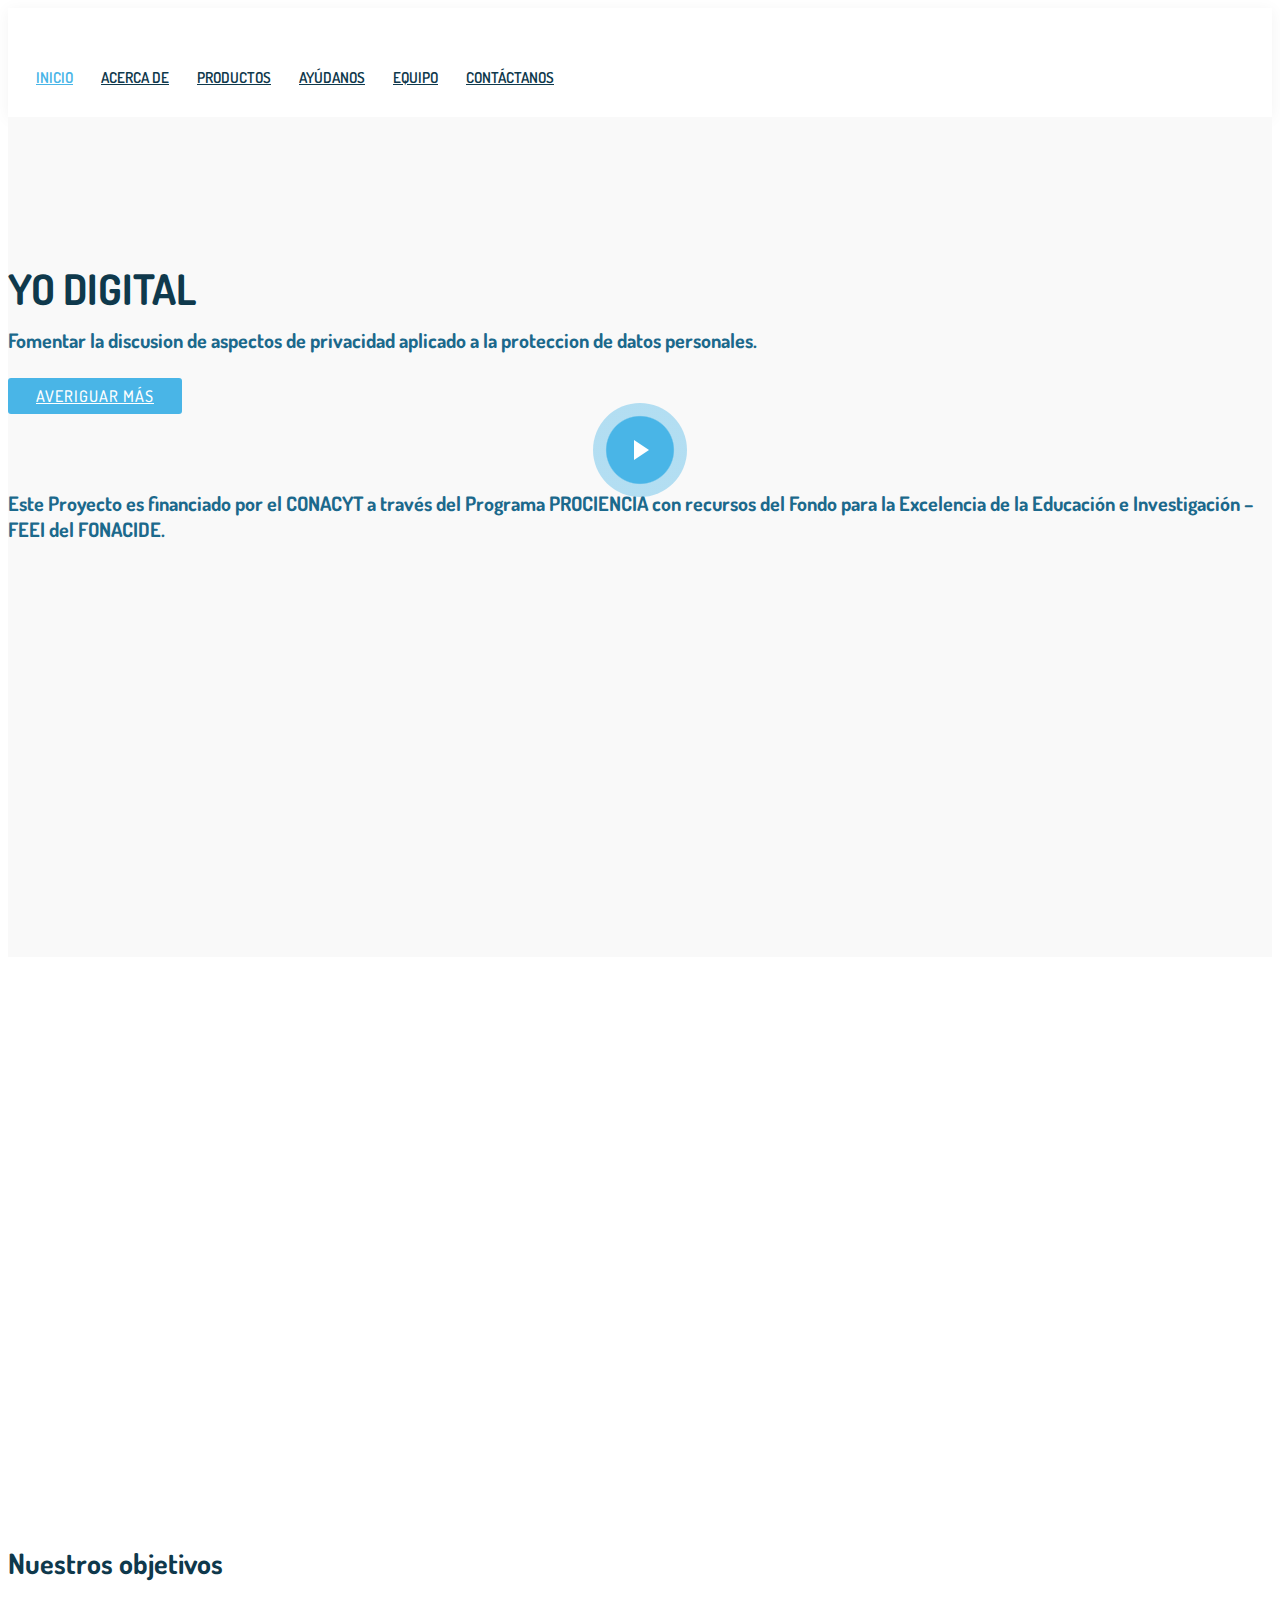
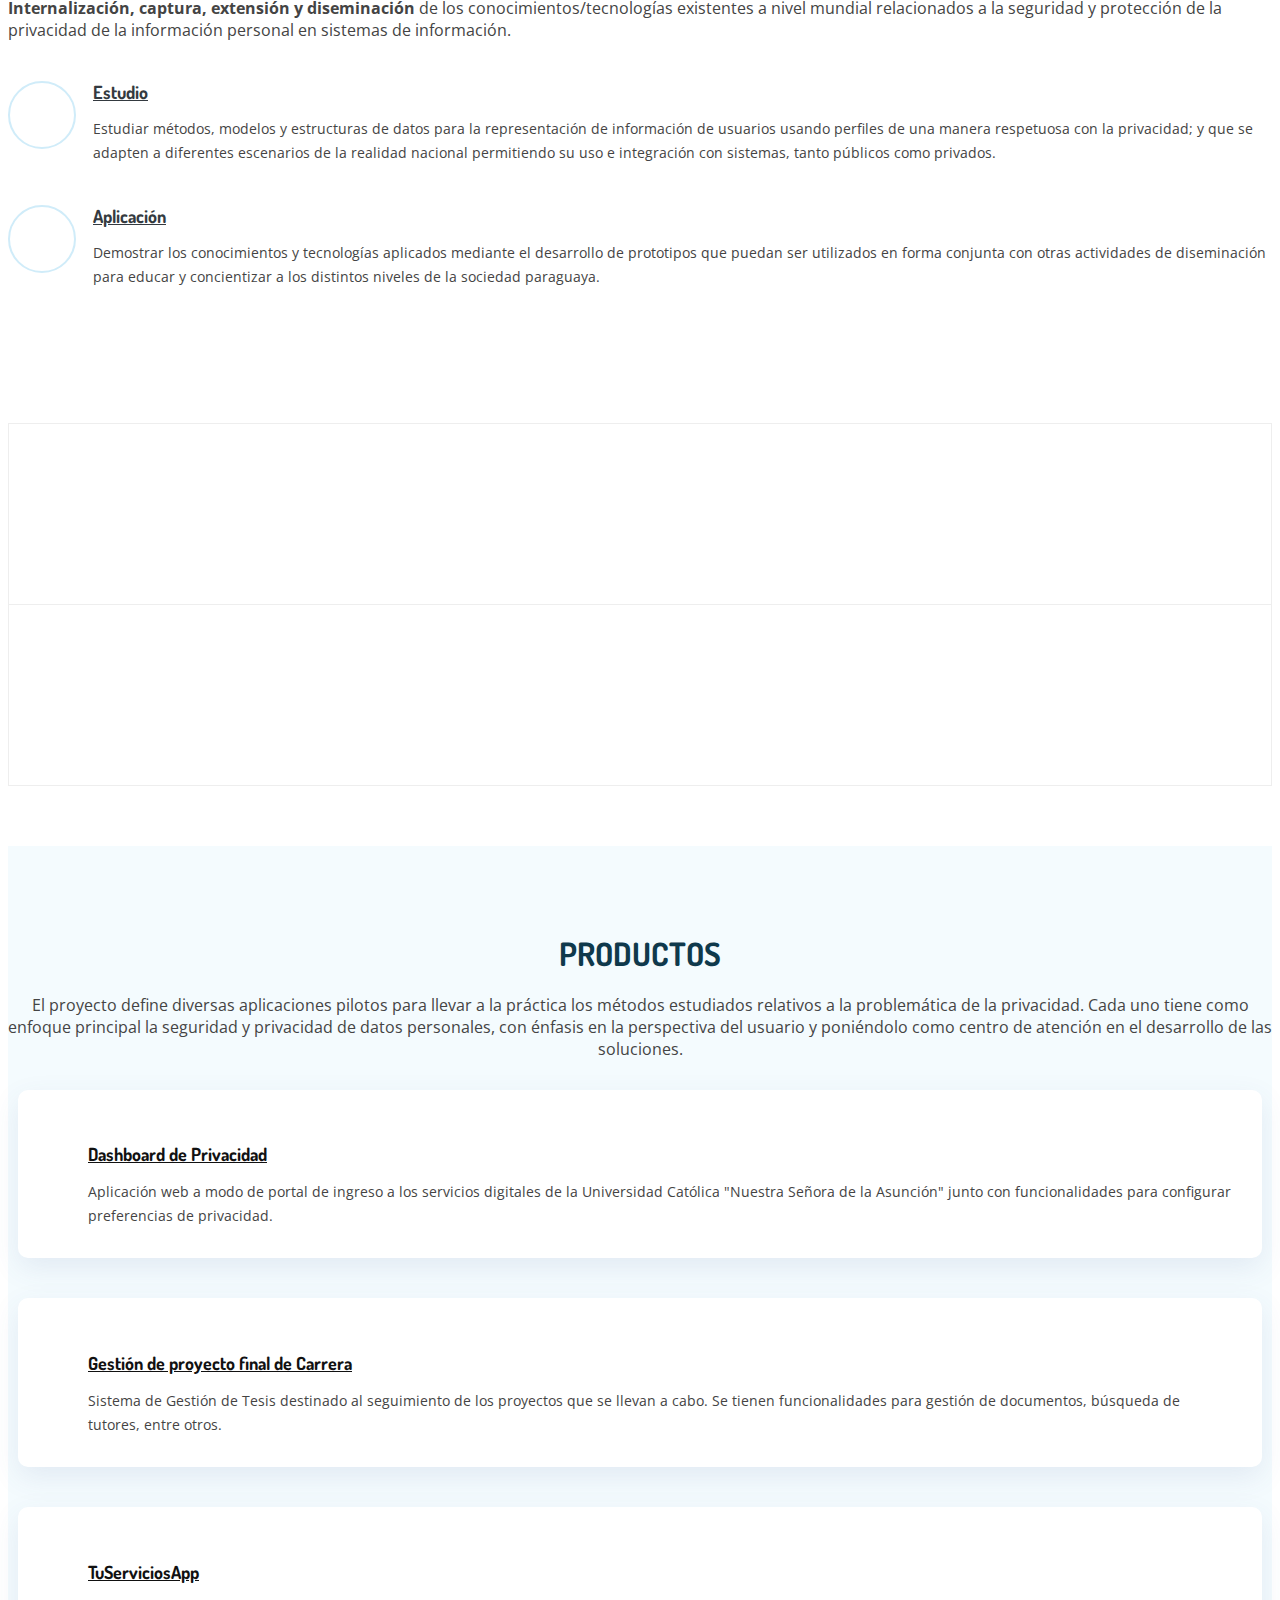
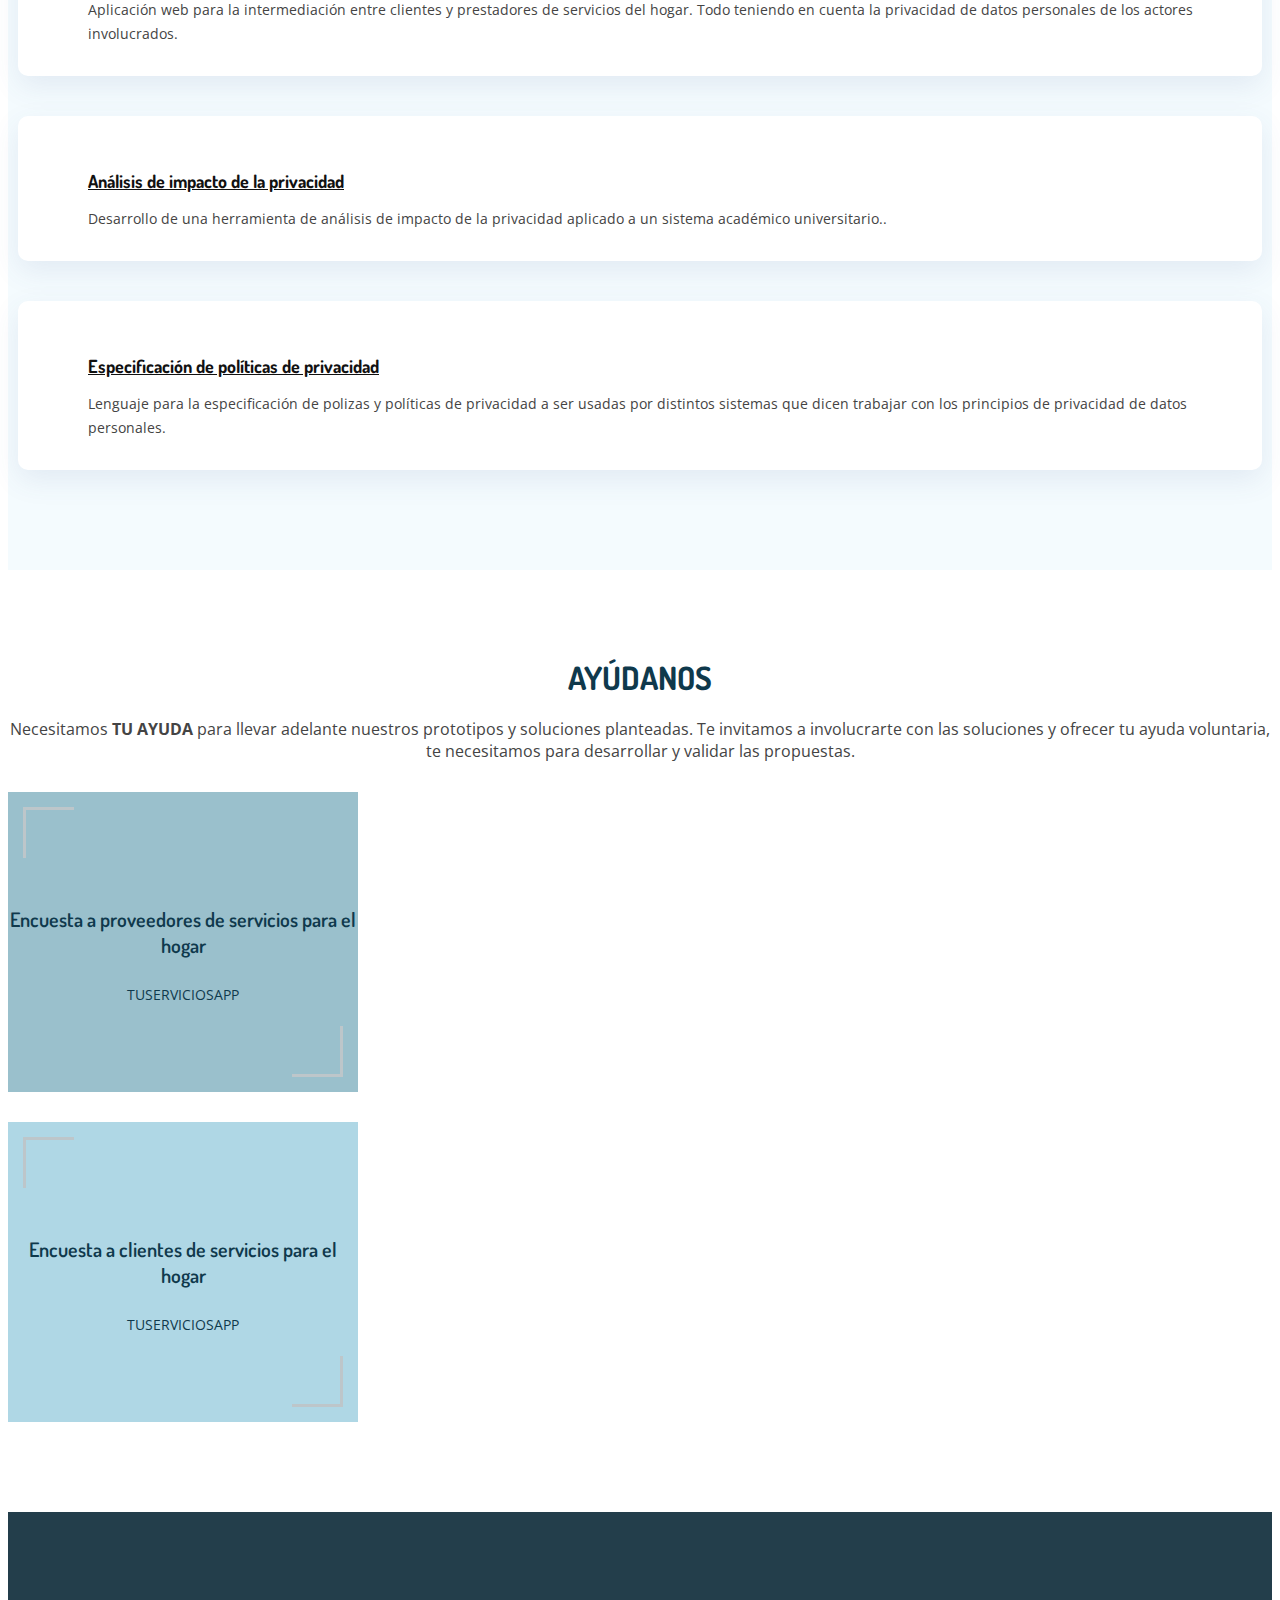
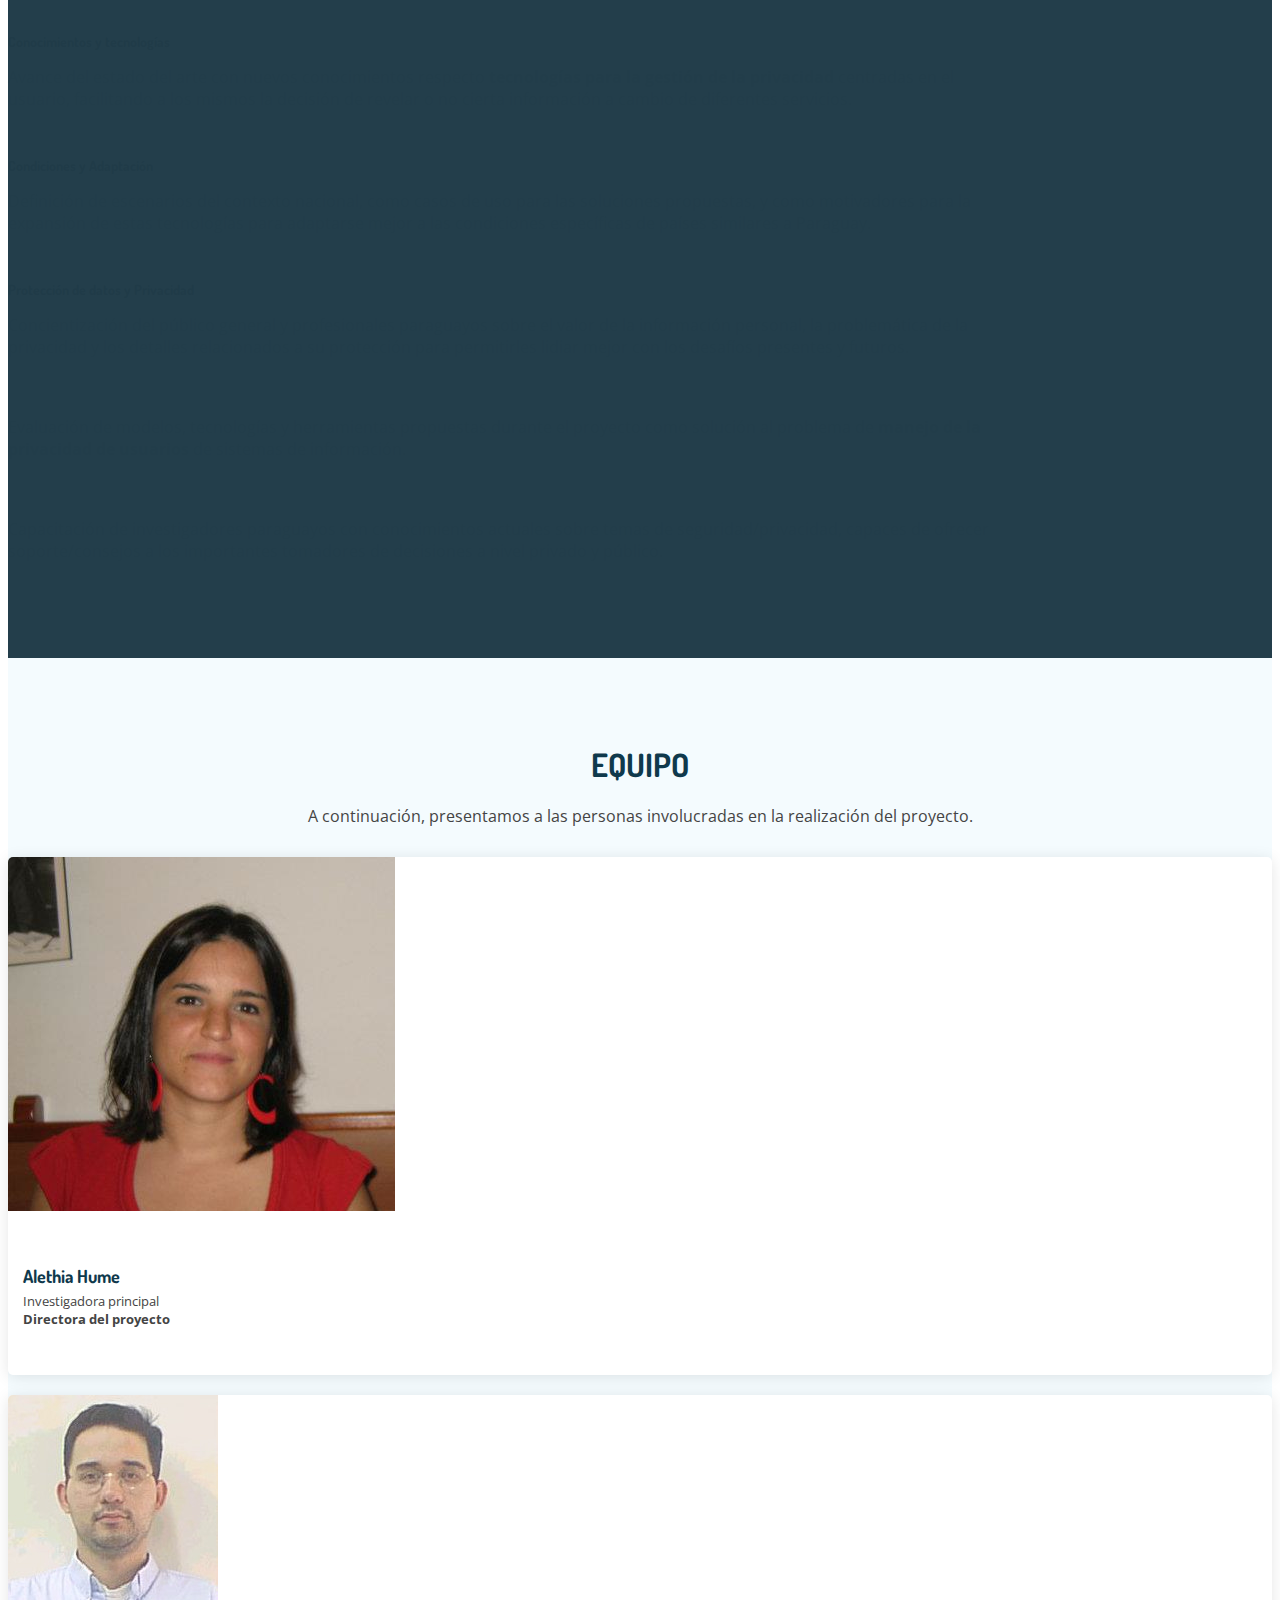
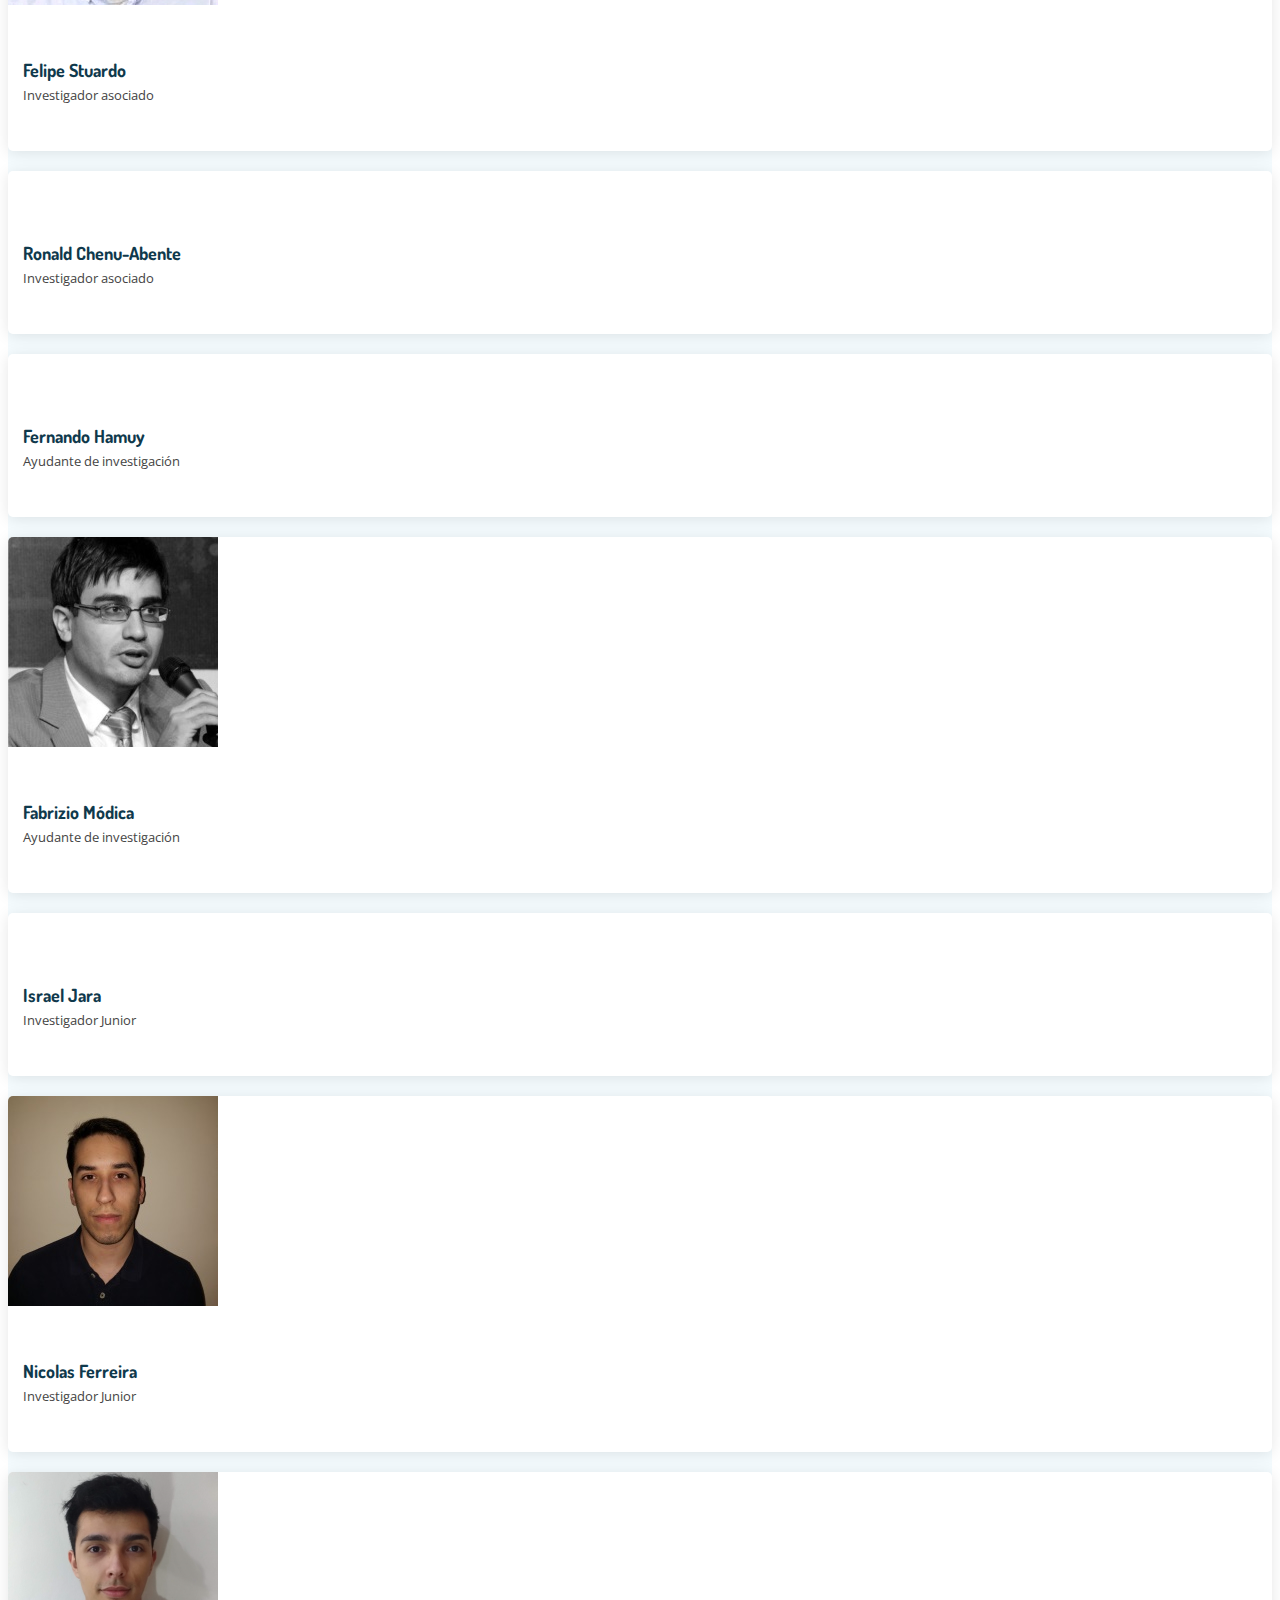
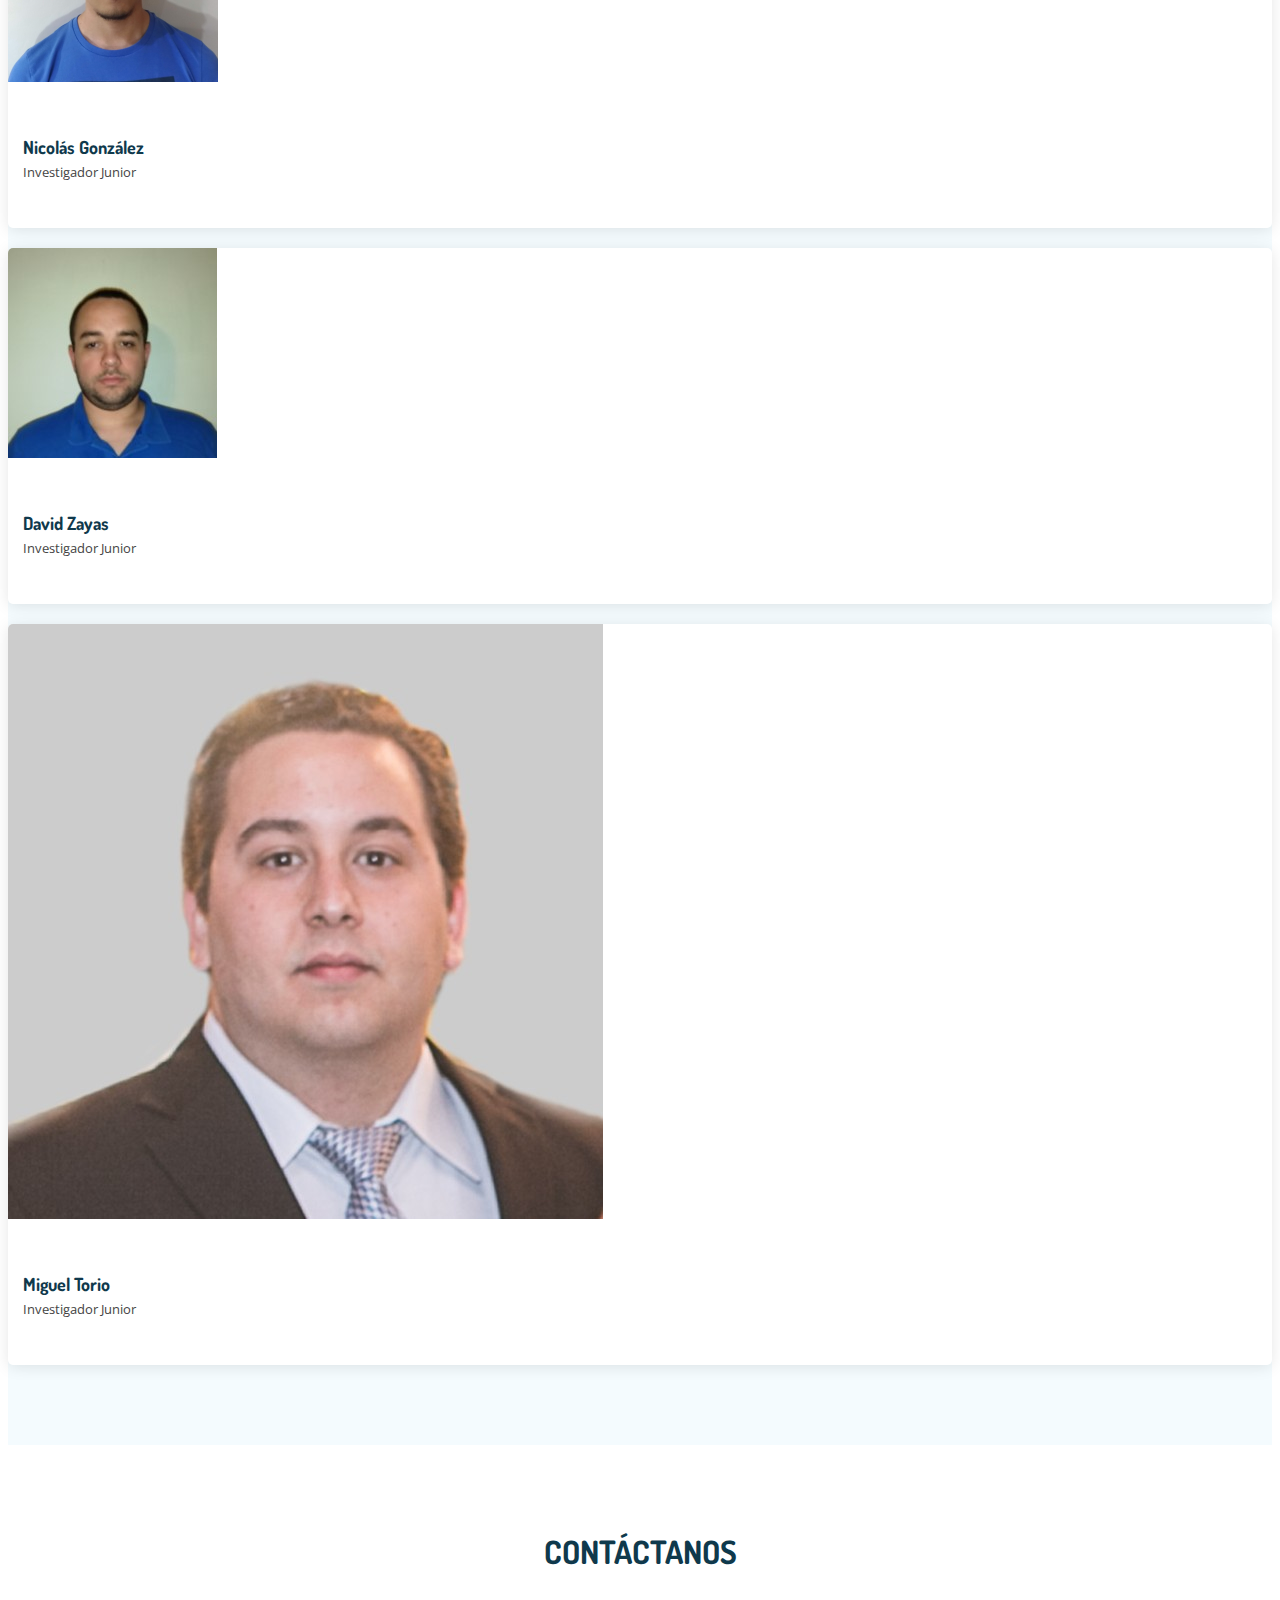
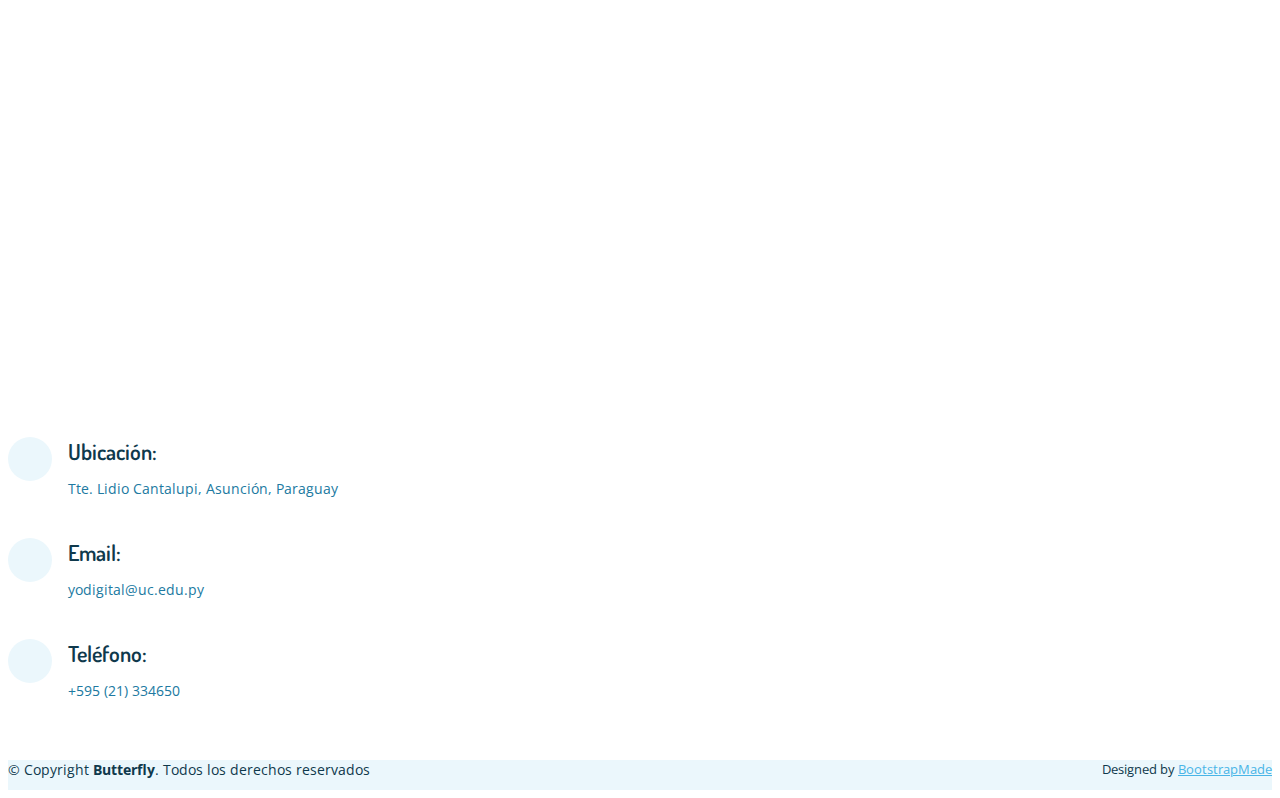
==== commit 5d5b49bf: "imagenes del team" ====
--- a/index.html
+++ b/index.html
@@ -560,7 +560,7 @@
           <div class="col-lg-2 col-md-3 d-flex align-items-stretch">
             <div class="member">
               <div class="member-img">
-                <img src="http://yodigital.uc.edu.py/img/alethia.png" class="img-fluid" alt="">
+                <img src="assets/img/team/alethia.png" class="img-fluid" alt="">
                 <div class="social">
             
                   <a href=""><i class="icofont-instagram"></i></a>
@@ -579,7 +579,7 @@
           <div class="col-lg-2 col-md-3 d-flex align-items-stretch">
             <div class="member">
               <div class="member-img">
-                <img src="http://yodigital.uc.edu.py/img/felipeStuardo.png" class="img-fluid" alt="">
+                <img src="assets/img/team/felipeStuardo.png" class="img-fluid" alt="">
                 <div class="social">
            
                   <a href=""><i class="icofont-instagram"></i></a>
@@ -633,7 +633,7 @@
           <div class="col-lg-2 col-md-3 d-flex align-items-stretch">
             <div class="member">
               <div class="member-img">
-                <img src="http://yodigital.uc.edu.py/img/fabrizioModica.jpg" class="img-fluid" alt="">
+                <img src="assets/img/team/fabrizioModica.jpg" class="img-fluid" alt="">
                 <div class="social">
       
                   <a href=""><i class="icofont-instagram"></i></a>
@@ -669,7 +669,7 @@
           <div class="col-lg-2 col-md-3 d-flex align-items-stretch">
             <div class="member">
               <div class="member-img">
-                <img src="http://yodigital.uc.edu.py/img/nicoFerre2.jpg" class="img-fluid" alt="">
+                <img src="assets/img/team/nicoFerre2.jpg" class="img-fluid" alt="">
                 <div class="social">
                
                   <a href=""><i class="icofont-instagram"></i></a>
@@ -686,7 +686,7 @@
           <div class="col-lg-2 col-md-3 d-flex align-items-stretch">
             <div class="member">
               <div class="member-img">
-                <img src="http://yodigital.uc.edu.py/img/NGonzalezYoDigital.png" class="img-fluid" alt="">
+                <img src="assets/img/team/NGonzalezYoDigital.png" class="img-fluid" alt="">
                 <div class="social">
             
                   <a href=""><i class="icofont-instagram"></i></a>
@@ -703,7 +703,7 @@
           <div class="col-lg-2 col-md-3 d-flex align-items-stretch">
             <div class="member">
               <div class="member-img">
-                <img src="http://yodigital.uc.edu.py/img/zayas.jpg" class="img-fluid" alt="">
+                <img src="assets/img/team/zayas.jpg" class="img-fluid" alt="">
                 <div class="social">
                
                   <a href=""><i class="icofont-instagram"></i></a>
@@ -720,7 +720,7 @@
           <div class="col-lg-2 col-md-3 d-flex align-items-stretch">
             <div class="member">
               <div class="member-img">
-                <img src="http://yodigital.uc.edu.py/img/torio.jpg" class="img-fluid" alt="">
+                <img src="assets/img/team/torio.jpg" class="img-fluid" alt="">
                 <div class="social">
                
                   <a href=""><i class="icofont-instagram"></i></a>
@@ -819,7 +819,7 @@
         </div>
 
       </div>
-    </section><!-- End Gallery Section --> -->
+    </section><!-- End Gallery Section --> 
 
     <!-- ======= Contact Section ======= -->
     <section id="contact" class="contact">
